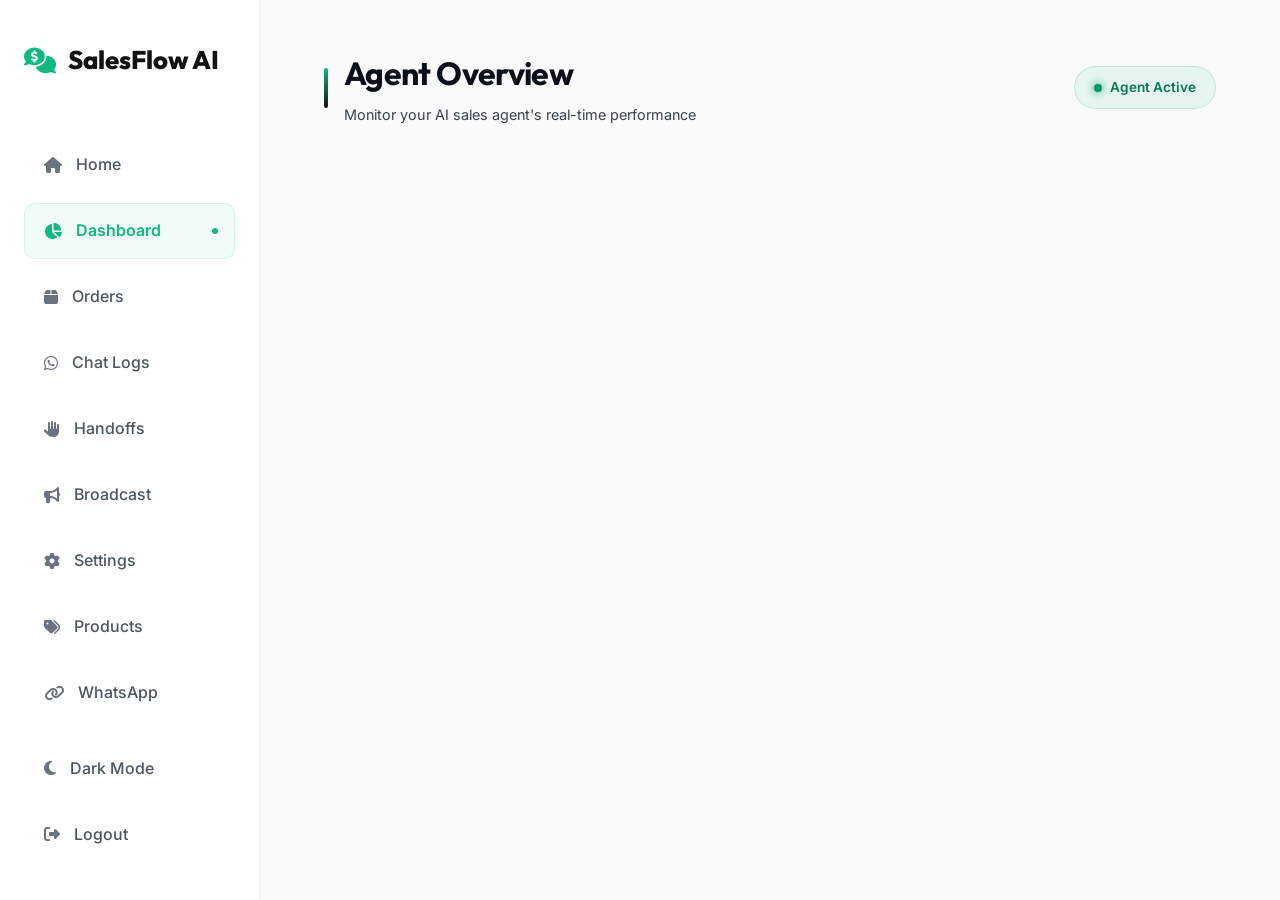
==== dashboard.html @ df4df5e8 "feat: implement AI Chat Auto-Learning layout and Javascript polling actions in settings" ====
<!DOCTYPE html>
<html lang="en">

<head>
    <meta charset="UTF-8">
    <meta name="viewport" content="width=device-width, initial-scale=1.0">
    <title>SalesFlow AI | Agent Dashboard</title>
    <link rel="icon" type="image/svg+xml" href="favicon.svg?v=2">
    <link rel="stylesheet" href="styles.css">
    <!-- FontAwesome for Icons -->
    <link rel="stylesheet" href="https://cdnjs.cloudflare.com/ajax/libs/font-awesome/6.4.0/css/all.min.css">
    <!-- Google Fonts -->
    <link href="https://fonts.googleapis.com/css2?family=Inter:wght@300;400;500;600;700&family=Outfit:wght@400;600;800&display=swap" rel="stylesheet">
    
    <!-- Supabase JS Library -->
    <script src="https://cdn.jsdelivr.net/npm/@supabase/supabase-js@2"></script>
    <script src="https://cdn.jsdelivr.net/npm/chart.js"></script>
    <script>
        const SUPABASE_URL = 'https://jmifkdmrybjueiipkqru.supabase.co';
        const SUPABASE_ANON_KEY = 'eyJhbGciOiJIUzI1NiIsInR5cCI6IkpXVCJ9.eyJpc3MiOiJzdXBhYmFzZSIsInJlZiI6ImptaWZrZG1yeWJqdWVpaXBrcXJ1Iiwicm9sZSI6ImFub24iLCJpYXQiOjE3Nzg1MjI0MDAsImV4cCI6MjA5NDA5ODQwMH0.Ft8iqBoeDzkpaxfnn7p4sxKpdq3uDy0GVW_O1LnQALk';
        const supabaseClient = window.supabase.createClient(SUPABASE_URL, SUPABASE_ANON_KEY);
        
        let authPromise = null;
        let businessId = null;

        async function requireAuth() {
            if (authPromise) return authPromise;
            authPromise = (async () => {
                try {
                    const { data: { session } } = await supabaseClient.auth.getSession();
                    if (!session) {
                        window.location.href = 'login.html';
                        return null;
                    }
                    
                    // Get the user's business ID
                    let { data: business, error: bizError } = await supabaseClient
                        .from('businesses')
                        .select('id, name')
                        .eq('owner_id', session.user.id)
                        .maybeSingle();
                        
                    if (!business) {
                        console.log("No business profile found, auto-creating one...");
                        const defaultName = (session.user.user_metadata && session.user.user_metadata.business_name) || 
                                            (session.user.email ? session.user.email.split('@')[0] : "My Business");
                        
                        const { data: newBiz, error: createError } = await supabaseClient
                            .from('businesses')
                            .insert([
                                { 
                                    owner_id: session.user.id, 
                                    name: defaultName,
                                    bot_mode: 'retail'
                                }
                            ])
                            .select('id, name')
                            .maybeSingle();
                            
                        if (!createError && newBiz) {
                            business = newBiz;
                            console.log("Auto-created business profile:", business);
                        } else {
                            console.error("Failed to auto-create business profile:", createError);
                        }
                    }
                    
                    if (business) {
                        businessId = business.id;
                        // Update brand name in sidebar
                        const brandEl = document.querySelector('.brand');
                        if (brandEl) brandEl.innerHTML = `<i class="fa-solid fa-comments-dollar" style="color: var(--primary-light);"></i> ${business.name}`;
                    }
                    return business;
                } catch (e) {
                    console.error("requireAuth error:", e);
                    return null;
                }
            })();
            return authPromise;
        }
        
        // Block rendering until auth finishes
        requireAuth();
        
        async function logout(e) {
            if (e) e.preventDefault();
            try {
                await supabaseClient.auth.signOut();
            } catch (err) {
                console.error("Sign out error:", err);
            }
            window.location.href = '/';
        }
    </script>
    <style>
        /* =============================================================================
           SALESFLOW AI - PREMIUM AGENT DASHBOARD DESIGN SYSTEM
           ============================================================================= */
        :root {
            /* Vibrant Green & Charcoal Accent Color System */
            --primary: #10b981;
            --primary-light: #22c55e;
            --primary-glow: rgba(16, 185, 129, 0.15);
            --accent: #121212;
            --accent-light: #27272a;
            --accent-glow: rgba(18, 18, 18, 0.15);
            
            --success: #10b981;
            --success-glow: rgba(16, 185, 129, 0.12);
            --warning: #f59e0b;
            --danger: #ef4444;
            --danger-glow: rgba(239, 68, 68, 0.12);
            
            /* Glassmorphic Background System */
            --bg-deep: #09090b;
            --bg-panel: rgba(18, 18, 18, 0.6);
            --bg-panel-hover: rgba(39, 39, 42, 0.8);
            --border-glow: rgba(255, 255, 255, 0.05);
            --border-hover: rgba(16, 185, 129, 0.25);
            
            /* Text Hierarchy */
            --text-main: #f4f3f0;
            --text-secondary: #a1a1aa;
            --text-muted: #71717a;
            
            /* Transitions & Effects */
            --transition: all 0.3s cubic-bezier(0.4, 0, 0.2, 1);
            --transition-bounce: all 0.4s cubic-bezier(0.175, 0.885, 0.32, 1.275);
            --shadow-glow: 0 4px 20px rgba(16, 185, 129, 0.05);
            --shadow-modal: 0 25px 50px -12px rgba(0, 0, 0, 0.6);
            --radius-md: 12px;
            --radius-lg: 20px;
        }
 
        /* Reset & Base Elements */
        body {
            background-color: var(--bg-deep);
            color: var(--text-main);
            font-family: 'Inter', sans-serif;
            margin: 0;
            display: flex;
            min-height: 100vh;
            overflow-x: hidden;
            background-image: radial-gradient(circle at 0% 0%, rgba(27, 67, 50, 0.07), transparent 45%),
                              radial-gradient(circle at 100% 100%, rgba(212, 163, 115, 0.05), transparent 40%);
        }

        /* Modern Custom Scrollbar */
        ::-webkit-scrollbar {
            width: 8px;
            height: 8px;
        }
        ::-webkit-scrollbar-track {
            background: transparent;
        }
        ::-webkit-scrollbar-thumb {
            background: rgba(255, 255, 255, 0.1);
            border-radius: 4px;
        }
        ::-webkit-scrollbar-thumb:hover {
            background: rgba(99, 102, 241, 0.4);
        }

        /* Premium Navigation Sidebar */
        .sidebar {
            width: 260px;
            background: var(--bg-panel);
            border-right: 1px solid var(--border-glow);
            padding: 2.5rem 1.5rem;
            display: flex;
            flex-direction: column;
            backdrop-filter: blur(20px);
            -webkit-backdrop-filter: blur(20px);
            z-index: 100;
            overflow-y: auto;
            max-height: 100vh;
        }

        .brand {
            font-family: 'Outfit', sans-serif;
            font-size: 1.6rem;
            font-weight: 800;
            color: #fff;
            margin-bottom: 3.5rem;
            display: flex;
            align-items: center;
            gap: 12px;
            background: linear-gradient(135deg, #fff 0%, var(--primary-light) 100%);
            -webkit-background-clip: text;
            background-clip: text;
            -webkit-text-fill-color: transparent;
        }

        .nav-items {
            display: flex;
            flex-direction: column;
            gap: 0.6rem;
        }

        .nav-item {
            padding: 0.9rem 1.2rem;
            border-radius: var(--radius-md);
            color: var(--text-secondary);
            text-decoration: none;
            display: flex;
            align-items: center;
            gap: 14px;
            font-weight: 500;
            transition: var(--transition);
            border: 1px solid transparent;
        }

        .nav-item:hover {
            background: rgba(255, 255, 255, 0.02);
            color: #fff;
            border-color: rgba(255, 255, 255, 0.03);
            transform: translateX(4px);
        }

        .nav-item.active {
            background: var(--primary-glow);
            color: var(--primary-light);
            border-color: rgba(99, 102, 241, 0.2);
            font-weight: 600;
            box-shadow: 0 4px 20px rgba(99, 102, 241, 0.05);
        }

        /* Main Scrollable Content Area */
        .main-content {
            flex: 1;
            padding: 3rem 4rem;
            overflow-y: auto;
            max-height: 100vh;
        }

        .header {
            display: flex;
            justify-content: space-between;
            align-items: center;
            margin-bottom: 3rem;
            flex-wrap: wrap;
            gap: 1.5rem;
        }

        .header h1 {
            font-family: 'Outfit', sans-serif;
            margin: 0;
            font-size: 2.2rem;
            font-weight: 700;
            color: #fff;
            letter-spacing: -0.02em;
        }

        /* Glassmorphic Panel Cards */
        .panel {
            background: var(--bg-panel);
            border: 1px solid var(--border-glow);
            border-radius: var(--radius-lg);
            padding: 2rem;
            backdrop-filter: blur(16px);
            -webkit-backdrop-filter: blur(16px);
            box-shadow: var(--shadow-glow);
            margin-bottom: 2.5rem;
            transition: var(--transition);
        }

        .panel:hover {
            border-color: rgba(255, 255, 255, 0.06);
            box-shadow: 0 10px 40px rgba(99, 102, 241, 0.05);
        }

        /* Overview Stat Cards */
        .stats-grid {
            display: grid;
            grid-template-columns: repeat(auto-fit, minmax(260px, 1fr));
            gap: 1.8rem;
            margin-bottom: 3.5rem;
        }

        .stat-card {
            background: var(--bg-panel);
            border: 1px solid var(--border-glow);
            border-radius: var(--radius-lg);
            padding: 1.8rem;
            display: flex;
            flex-direction: column;
            gap: 14px;
            position: relative;
            overflow: hidden;
            transition: var(--transition-bounce);
            backdrop-filter: blur(16px);
            -webkit-backdrop-filter: blur(16px);
        }

        .stat-card::before {
            content: '';
            position: absolute;
            top: 0;
            left: 0;
            right: 0;
            height: 3px;
            background: linear-gradient(90deg, var(--primary), var(--accent));
            opacity: 0;
            transition: var(--transition);
        }

        .stat-card:hover {
            transform: translateY(-6px);
            border-color: var(--border-hover);
            box-shadow: 0 12px 30px rgba(99, 102, 241, 0.08);
        }

        .stat-card:hover::before {
            opacity: 1;
        }

        .stat-icon {
            width: 48px;
            height: 48px;
            background: var(--primary-glow);
            color: var(--primary-light);
            border-radius: 12px;
            display: flex;
            align-items: center;
            justify-content: center;
            font-size: 1.4rem;
            border: 1px solid rgba(99, 102, 241, 0.15);
        }

        .stat-value {
            font-family: 'Outfit', sans-serif;
            font-size: 2.4rem;
            font-weight: 700;
            color: #fff;
            margin: 0.2rem 0;
        }

        .stat-label {
            color: var(--text-secondary);
            font-size: 0.85rem;
            text-transform: uppercase;
            letter-spacing: 0.08em;
            font-weight: 600;
        }

        /* Status & Badge System */
        .status-badge {
            background: var(--success-glow);
            color: var(--success);
            padding: 0.6rem 1.2rem;
            border-radius: 30px;
            font-size: 0.85rem;
            font-weight: 600;
            display: flex;
            align-items: center;
            gap: 8px;
            border: 1px solid rgba(16, 185, 129, 0.15);
        }

        .status-dot {
            width: 8px;
            height: 8px;
            background-color: var(--success);
            border-radius: 50%;
            box-shadow: 0 0 10px var(--success);
            animation: pulse-dot 2s infinite;
        }

        @keyframes pulse-dot {
            0%, 100% { transform: scale(1); opacity: 1; }
            50% { transform: scale(1.3); opacity: 0.6; }
        }

        /* Beautiful Tables */
        table {
            width: 100%;
            border-collapse: collapse;
            text-align: left;
        }

        th {
            padding: 1.2rem 1.5rem;
            color: var(--text-secondary);
            font-size: 0.82rem;
            text-transform: uppercase;
            letter-spacing: 0.08em;
            font-weight: 700;
            border-bottom: 1px solid rgba(255, 255, 255, 0.05);
        }

        td {
            padding: 1.2rem 1.5rem;
            color: var(--text-main);
            border-bottom: 1px solid rgba(255, 255, 255, 0.03);
            font-size: 0.92rem;
        }

        tr:last-child td {
            border-bottom: none;
        }

        tr:hover td {
            background: rgba(255, 255, 255, 0.01);
            color: #fff;
        }

        .empty-state {
            text-align: center;
            padding: 4rem 2rem;
            color: var(--text-muted);
            font-size: 0.95rem;
        }

        /* ==================== Products Catalog Grid ==================== */
        .products-grid {
            display: grid;
            grid-template-columns: repeat(auto-fill, minmax(280px, 1fr));
            gap: 1.8rem;
        }

        .product-card {
            background: var(--bg-panel);
            border: 1px solid var(--border-glow);
            border-radius: var(--radius-lg);
            overflow: hidden;
            transition: var(--transition-bounce);
            backdrop-filter: blur(16px);
            -webkit-backdrop-filter: blur(16px);
            position: relative;
        }

        .product-card:hover {
            transform: translateY(-6px);
            border-color: var(--border-hover);
            box-shadow: 0 12px 30px rgba(99, 102, 241, 0.12);
        }

        .product-card-img {
            width: 100%;
            height: 220px;
            object-fit: cover;
            display: block;
            background: rgba(255, 255, 255, 0.01);
            transition: var(--transition);
        }

        .product-card:hover .product-card-img {
            transform: scale(1.04);
        }

        .product-card-img-placeholder {
            width: 100%;
            height: 220px;
            display: flex;
            align-items: center;
            justify-content: center;
            background: rgba(255, 255, 255, 0.01);
            color: var(--text-muted);
            font-size: 3.5rem;
        }

        .product-card-body {
            padding: 1.5rem;
        }

        .product-card-name {
            color: #fff;
            font-family: 'Outfit', sans-serif;
            font-weight: 600;
            font-size: 1.15rem;
            margin-bottom: 0.5rem;
            line-height: 1.3;
        }

        .product-card-price {
            color: var(--accent-light);
            font-weight: 700;
            font-size: 1.25rem;
            margin-bottom: 0.8rem;
            font-family: 'Outfit', sans-serif;
        }

        .product-card-category {
            display: inline-block;
            background: var(--primary-glow);
            color: var(--primary-light);
            padding: 0.3rem 0.8rem;
            border-radius: 20px;
            font-size: 0.72rem;
            font-weight: 600;
            margin-bottom: 1rem;
            border: 1px solid rgba(99, 102, 241, 0.15);
        }

        .product-card-actions {
            display: flex;
            align-items: center;
            justify-content: space-between;
            margin-top: 0.5rem;
            padding-top: 1rem;
            border-top: 1px solid rgba(255, 255, 255, 0.04);
        }

        /* Elegant Sidebar Nav and Form Buttons */
        .product-btn {
            padding: 0.5rem 0.9rem;
            border-radius: 8px;
            font-size: 0.8rem;
            font-weight: 600;
            cursor: pointer;
            border: none;
            transition: var(--transition);
            display: flex;
            align-items: center;
            gap: 6px;
        }

        .product-btn-edit {
            background: rgba(59, 130, 246, 0.12);
            color: var(--accent-light);
            border: 1px solid rgba(59, 130, 246, 0.2);
        }

        .product-btn-edit:hover {
            background: rgba(59, 130, 246, 0.22);
            color: #fff;
        }

        .product-btn-delete {
            background: var(--danger-glow);
            color: var(--danger);
            border: 1px solid rgba(239, 68, 68, 0.2);
        }

        .product-btn-delete:hover {
            background: rgba(239, 68, 68, 0.22);
            color: #fff;
        }

        /* Availability Slider Toggle */
        .avail-toggle {
            position: relative;
            width: 44px;
            height: 24px;
            cursor: pointer;
        }

        .avail-toggle input {
            opacity: 0;
            width: 0;
            height: 0;
        }

        .avail-slider {
            position: absolute;
            inset: 0;
            background: rgba(239, 68, 68, 0.2);
            border-radius: 24px;
            transition: var(--transition);
            border: 1px solid rgba(239, 68, 68, 0.25);
        }

        .avail-slider::before {
            content: '';
            position: absolute;
            height: 16px;
            width: 16px;
            left: 3px;
            bottom: 3px;
            background: #fff;
            border-radius: 50%;
            transition: var(--transition);
            box-shadow: 0 2px 4px rgba(0,0,0,0.2);
        }

        .avail-toggle input:checked + .avail-slider {
            background: var(--success-glow);
            border-color: rgba(16, 185, 129, 0.35);
        }

        .avail-toggle input:checked + .avail-slider::before {
            transform: translateX(20px);
            background: var(--success);
        }

        /* Glassmorphic Modal */
        .modal-overlay {
            position: fixed;
            inset: 0;
            background: rgba(5, 7, 12, 0.8);
            backdrop-filter: blur(12px);
            -webkit-backdrop-filter: blur(12px);
            display: flex;
            align-items: center;
            justify-content: center;
            z-index: 2000;
            opacity: 0;
            pointer-events: none;
            transition: var(--transition);
        }

        .modal-overlay.active {
            opacity: 1;
            pointer-events: auto;
        }

        .modal-content {
            background: #111827;
            border: 1px solid rgba(255, 255, 255, 0.06);
            border-radius: var(--radius-lg);
            padding: 2.5rem;
            width: 90%;
            max-width: 580px;
            max-height: 88vh;
            overflow-y: auto;
            transform: translateY(30px);
            transition: var(--transition-bounce);
            box-shadow: var(--shadow-modal);
            background-image: radial-gradient(circle at 100% 0%, var(--primary-glow), transparent 45%);
        }

        .modal-overlay.active .modal-content {
            transform: translateY(0);
        }

        .modal-content h2 {
            font-family: 'Outfit', sans-serif;
            color: #fff;
            margin: 0 0 2rem 0;
            font-size: 1.6rem;
            font-weight: 700;
            letter-spacing: -0.01em;
        }

        .modal-field {
            margin-bottom: 1.5rem;
        }

        .modal-field label {
            display: block;
            color: var(--text-secondary);
            font-size: 0.85rem;
            margin-bottom: 8px;
            font-weight: 600;
        }

        .modal-field input,
        .modal-field textarea,
        .modal-field select {
            width: 100%;
            padding: 0.8rem 1.1rem;
            background: rgba(0, 0, 0, 0.3);
            border: 1px solid rgba(255, 255, 255, 0.08);
            border-radius: 10px;
            color: #fff;
            font-family: 'Inter', sans-serif;
            font-size: 0.95rem;
            box-sizing: border-box;
            transition: var(--transition);
        }

        .modal-field input:focus,
        .modal-field textarea:focus {
            outline: none;
            border-color: var(--primary-light);
            box-shadow: 0 0 15px var(--primary-glow);
            background: rgba(0, 0, 0, 0.4);
        }

        /* ==================== WhatsApp Integration Styles ==================== */
        .wa-status-card {
            background: var(--bg-panel);
            border: 1px solid var(--border-glow);
            border-radius: var(--radius-lg);
            padding: 2.5rem;
            text-align: center;
            backdrop-filter: blur(16px);
            -webkit-backdrop-filter: blur(16px);
            margin-bottom: 2rem;
            box-shadow: var(--shadow-glow);
            transition: var(--transition);
        }

        .wa-status-card:hover {
            border-color: rgba(255, 255, 255, 0.06);
        }

        .wa-status-icon {
            font-size: 3.5rem;
            margin-bottom: 1rem;
        }

        .wa-status-text {
            font-family: 'Outfit', sans-serif;
            font-size: 1.6rem;
            font-weight: 700;
            margin-bottom: 0.5rem;
            color: #fff;
        }

        .wa-webhook-url-box {
            display: flex;
            align-items: center;
            gap: 0.8rem;
            background: rgba(0, 0, 0, 0.35);
            border: 1px solid rgba(255, 255, 255, 0.08);
            border-radius: 10px;
            padding: 0.8rem 1.2rem;
            margin-top: 1.5rem;
            max-width: 620px;
            margin-left: auto;
            margin-right: auto;
        }

        .wa-webhook-url-box code {
            flex: 1;
            color: var(--accent-light);
            font-size: 0.9rem;
            word-break: break-all;
            font-family: monospace;
        }

        .wa-copy-btn, .wa-toggle-vis {
            background: rgba(255, 255, 255, 0.03);
            color: var(--text-secondary);
            border: 1px solid rgba(255, 255, 255, 0.08);
            padding: 0 1.2rem;
            height: 45px;
            border-radius: 10px;
            cursor: pointer;
            font-size: 0.9rem;
            font-weight: 500;
            white-space: nowrap;
            display: inline-flex;
            align-items: center;
            justify-content: center;
            transition: var(--transition);
            box-sizing: border-box;
        }

        .wa-copy-btn:hover, .wa-toggle-vis:hover {
            background: rgba(255, 255, 255, 0.08);
            color: #fff;
            border-color: var(--primary-light);
        }

        .wa-form-card {
            background: var(--bg-panel);
            border: 1px solid var(--border-glow);
            border-radius: var(--radius-lg);
            padding: 2.5rem;
            backdrop-filter: blur(16px);
            -webkit-backdrop-filter: blur(16px);
            margin-bottom: 2rem;
        }

        .wa-form-card h3 {
            font-family: 'Outfit', sans-serif;
            color: #fff;
            margin: 0 0 1.8rem 0;
            font-size: 1.3rem;
            font-weight: 700;
        }

        .wa-field {
            margin-bottom: 1.5rem;
        }

        .wa-field label {
            display: block;
            color: var(--text-secondary);
            font-size: 0.85rem;
            font-weight: 600;
            margin-bottom: 8px;
        }

        .wa-field-input-wrap {
            display: flex;
            align-items: center;
            gap: 0.75rem;
        }

        .wa-field input {
            flex: 1;
            width: 100%;
            min-width: 0; /* Allows input to shrink in flex containers on mobile */
            padding: 0 1.1rem;
            height: 45px;
            background: rgba(0, 0, 0, 0.3);
            border: 1px solid rgba(255, 255, 255, 0.08);
            border-radius: 10px;
            color: #fff;
            font-family: 'Inter', sans-serif;
            font-size: 0.95rem;
            box-sizing: border-box;
            transition: var(--transition);
        }

        .wa-field input:focus {
            outline: none;
            border-color: var(--primary-light);
            box-shadow: 0 0 15px var(--primary-glow);
        }

        .wa-guide-card {
            background: var(--bg-panel);
            border: 1px solid var(--border-glow);
            border-radius: var(--radius-lg);
            padding: 2.5rem;
            backdrop-filter: blur(16px);
            -webkit-backdrop-filter: blur(16px);
        }

        .wa-guide-card h3 {
            font-family: 'Outfit', sans-serif;
            color: #fff;
            margin: 0 0 1.8rem 0;
            font-size: 1.3rem;
            font-weight: 700;
        }

        .wa-steps {
            list-style: none;
            padding: 0;
            margin: 0;
            counter-reset: wa-step;
        }

        .wa-steps li {
            counter-increment: wa-step;
            display: flex;
            align-items: flex-start;
            gap: 1.2rem;
            padding: 1.2rem 0;
            border-bottom: 1px solid rgba(255, 255, 255, 0.04);
            color: #cbd5e1;
            font-size: 0.95rem;
            line-height: 1.6;
        }

        .wa-steps li:last-child {
            border-bottom: none;
        }

        .wa-steps li::before {
            content: counter(wa-step);
            flex-shrink: 0;
            width: 30px;
            height: 30px;
            background: linear-gradient(135deg, var(--primary), var(--accent));
            color: #fff;
            border-radius: 50%;
            display: flex;
            align-items: center;
            justify-content: center;
            font-weight: 700;
            font-size: 0.85rem;
            font-family: 'Outfit', sans-serif;
            box-shadow: 0 2px 8px rgba(99, 102, 241, 0.3);
        }

        /* Mobile Menu Toggle & Layout Utilities */
        .menu-toggle {
            display: none;
            position: fixed;
            top: 15px;
            left: 15px;
            z-index: 1500;
            background: var(--bg-panel);
            border: 1px solid var(--border-glow);
            color: #fff;
            width: 44px;
            height: 44px;
            border-radius: 10px;
            cursor: pointer;
            align-items: center;
            justify-content: center;
            font-size: 1.2rem;
            backdrop-filter: blur(10px);
        }

        .sidebar-overlay {
            display: none;
            position: fixed;
            inset: 0;
            background: rgba(0,0,0,0.5);
            z-index: 90;
            backdrop-filter: blur(4px);
        }

        /* ==================== TABLET RESPONSIVENESS ==================== */
        @media (max-width: 992px) {
            body {
                flex-direction: column;
            }
            .sidebar {
                position: fixed;
                top: 0;
                bottom: 0;
                left: -280px;
                width: 260px;
                transition: transform 0.3s cubic-bezier(0.4, 0, 0.2, 1);
                box-shadow: 10px 0 30px rgba(0,0,0,0.5);
            }
            .sidebar.open {
                transform: translateX(280px);
            }
            .menu-toggle {
                display: flex;
            }
            .sidebar-overlay.active {
                display: block;
            }
            .main-content {
                padding: 5rem 2rem 2rem 2rem;
            }
        }

        /* ==================== LIGHT THEME OVERRIDES ==================== */
        body.light-theme {
            --bg-deep: #fafafa;
            --bg-panel: #ffffff;
            --bg-panel-hover: #f4f4f5;
            --border-glow: rgba(0, 0, 0, 0.05);
            --border-hover: rgba(16, 185, 129, 0.25);
            --text-main: #121212;
            --text-secondary: #4b5563;
            --text-muted: #9ca3af;
            --primary: #10b981;
            --primary-light: #22c55e;
            --primary-glow: rgba(16, 185, 129, 0.08);
            --accent: #121212;
            --accent-light: #27272a;
            --accent-glow: rgba(18, 18, 18, 0.08);
            --shadow-glow: 0 2px 12px rgba(0, 0, 0, 0.03);
            --shadow-modal: 0 20px 40px rgba(0, 0, 0, 0.08);
            background-image: none;
        }

        /* ---- Sidebar ---- */
        body.light-theme .sidebar {
            background: #ffffff !important;
            border-right: 1px solid rgba(0, 0, 0, 0.05) !important;
            box-shadow: 2px 0 12px rgba(0, 0, 0, 0.01) !important;
        }
        body.light-theme .brand {
            background: none !important;
            -webkit-text-fill-color: unset !important;
            color: #121212 !important;
        }
        body.light-theme .brand i { color: var(--primary) !important; }
        body.light-theme .nav-item {
            color: #4b5563 !important;
            font-weight: 500;
            border-radius: 10px;
            border: 1px solid transparent;
        }
        body.light-theme .nav-item:hover {
            color: #121212 !important;
            background: rgba(16, 185, 129, 0.04) !important;
            border-color: rgba(16, 185, 129, 0.08) !important;
            transform: translateX(3px);
        }
        body.light-theme .nav-item.active {
            color: var(--primary) !important;
            background: rgba(16, 185, 129, 0.06) !important;
            border-color: rgba(16, 185, 129, 0.12) !important;
            font-weight: 600;
            box-shadow: none !important;
            position: relative;
        }
        body.light-theme .nav-item.active::after {
            content: '';
            position: absolute;
            right: 16px;
            top: 50%;
            transform: translateY(-50%);
            width: 6px;
            height: 6px;
            background: var(--primary);
            border-radius: 50%;
            animation: pulse-dot 2s ease-in-out infinite;
        }
        body.light-theme .nav-item i {
            color: #6b7280;
        }
        body.light-theme .nav-item:hover i { color: var(--primary); }
        body.light-theme .nav-item.active i { color: var(--primary); }

        /* ---- Headers & Typography ---- */
        body.light-theme .header h1 { color: #0a0f1a; }
        body.light-theme .header p { color: #1e293b !important; }
        body.light-theme .section-title { color: #0a0f1a; }
        body.light-theme .stat-value { color: #0a0f1a; }
        body.light-theme .stat-label { color: #1e293b; }

        /* ---- Cards & Panels ---- */
        body.light-theme .stat-card {
            background: rgba(255, 255, 255, 0.85);
            border-color: rgba(0, 0, 0, 0.06);
            box-shadow: 0 1px 3px rgba(0, 0, 0, 0.04);
        }
        body.light-theme .stat-card:hover {
            border-color: rgba(16, 185, 129, 0.18);
            box-shadow: 0 8px 24px rgba(16, 185, 129, 0.06);
        }
        body.light-theme .panel {
            background: rgba(255, 255, 255, 0.85);
            border-color: rgba(0, 0, 0, 0.06);
            box-shadow: 0 1px 3px rgba(0, 0, 0, 0.04);
        }
        body.light-theme .panel:hover {
            border-color: rgba(0, 0, 0, 0.08);
        }

        /* ---- Tables ---- */
        body.light-theme th {
            color: #1e293b;
            border-bottom-color: rgba(0, 0, 0, 0.1);
            font-weight: 700;
        }
        body.light-theme td {
            color: #0a0f1a;
            border-bottom-color: rgba(0, 0, 0, 0.05);
        }
        body.light-theme tr:hover td {
            background: rgba(16, 185, 129, 0.03);
            color: #0a0f1a;
        }
        body.light-theme .empty-state { color: #475569; }

        /* ---- Modals ---- */
        body.light-theme .modal-content {
            background: #ffffff;
            border-color: rgba(0, 0, 0, 0.1);
            background-image: none;
            box-shadow: 0 25px 60px rgba(0, 0, 0, 0.12);
        }
        body.light-theme .modal-content h2 { color: #0a0f1a; }
        body.light-theme .modal-field label { color: #1e293b; }
        body.light-theme .modal-field input,
        body.light-theme .modal-field textarea,
        body.light-theme .modal-field select {
            background: #f8f9fb;
            border-color: rgba(0, 0, 0, 0.12);
            color: #0a0f1a;
        }
        body.light-theme .modal-field input:focus,
        body.light-theme .modal-field textarea:focus {
            border-color: #6366f1;
            box-shadow: 0 0 0 3px rgba(99, 102, 241, 0.1);
            background: #fff;
        }

        /* ---- Products ---- */
        body.light-theme .product-card {
            background: rgba(255, 255, 255, 0.85);
            box-shadow: 0 1px 3px rgba(0, 0, 0, 0.04);
        }
        body.light-theme .product-card-name { color: #0a0f1a; }
        body.light-theme .product-card-price { color: #4338ca; }
        body.light-theme .product-card-category { color: #4f46e5; background: rgba(79, 70, 229, 0.08); border-color: rgba(79, 70, 229, 0.12); }
        body.light-theme .product-card-actions { border-top-color: rgba(0, 0, 0, 0.06); }

        /* ---- WhatsApp Section ---- */
        body.light-theme .wa-status-card,
        body.light-theme .wa-form-card,
        body.light-theme .wa-guide-card {
            background: rgba(255, 255, 255, 0.85);
            box-shadow: 0 1px 3px rgba(0, 0, 0, 0.04);
        }
        body.light-theme .wa-form-card h3,
        body.light-theme .wa-guide-card h3,
        body.light-theme .wa-status-text { color: #0a0f1a; }
        body.light-theme .wa-field label { color: #1e293b; }
        body.light-theme .wa-field input,
        body.light-theme .wa-copy-btn,
        body.light-theme .wa-toggle-vis {
            background: #f8f9fb;
            border-color: rgba(0, 0, 0, 0.12);
            color: #0a0f1a;
        }
        body.light-theme .wa-copy-btn:hover,
        body.light-theme .wa-toggle-vis:hover {
            background: #e2e8f0;
            color: #000;
            border-color: var(--primary-light);
        }
        body.light-theme .wa-webhook-url-box {
            background: #f8f9fb;
            border-color: rgba(0, 0, 0, 0.08);
        }
        body.light-theme .wa-webhook-url-box code { color: #4338ca; }
        body.light-theme .wa-steps li { color: #1e293b; border-bottom-color: rgba(0, 0, 0, 0.06); }
        body.light-theme .wa-steps li span { color: #1e293b !important; }
        body.light-theme .wa-steps li span strong { color: #0a0f1a !important; }
        body.light-theme .wa-guide-card div[style*="background: rgba(255,255,255,0.02)"],
        body.light-theme .wa-guide-card div[style*="background:rgba(255,255,255,0.02)"],
        body.light-theme .wa-guide-card div[style*="background: rgba(255, 255, 255, 0.02)"] {
            background: #f8fafc !important;
            border: 1px solid rgba(0, 0, 0, 0.06) !important;
        }

        /* ---- Misc UI Elements ---- */
        body.light-theme .menu-toggle {
            background: rgba(255, 255, 255, 0.92);
            border-color: rgba(0, 0, 0, 0.1);
            color: #0a0f1a;
            box-shadow: 0 2px 8px rgba(0, 0, 0, 0.06);
        }
        body.light-theme .status-badge {
            background: rgba(16, 185, 129, 0.08);
            color: #047857;
            border-color: rgba(16, 185, 129, 0.2);
        }
        body.light-theme .status-dot { background-color: #059669; box-shadow: 0 0 8px #059669; }
        body.light-theme ::-webkit-scrollbar-thumb {
            background: rgba(0, 0, 0, 0.1);
        }
        body.light-theme ::-webkit-scrollbar-thumb:hover {
            background: rgba(0, 0, 0, 0.2);
        }

        /* ---- Chat Window ---- */
        body.light-theme .chat-list-card {
            background: rgba(248, 249, 252, 0.8) !important;
            border-color: rgba(0, 0, 0, 0.06) !important;
        }
        body.light-theme .chat-list-card:hover {
            background: rgba(16, 185, 129, 0.05) !important;
            border-color: rgba(16, 185, 129, 0.12) !important;
        }
        body.light-theme #chatWindow {
            background: rgba(248, 249, 252, 0.6) !important;
        }
        body.light-theme #chatWindowDefault { color: #475569 !important; }
        body.light-theme #chatWindowDefault i { color: rgba(0, 0, 0, 0.06) !important; }

        /* ---- Orders Section ---- */
        body.light-theme #orders .panel span[style*="color:#fff"],
        body.light-theme #orders .panel span[style*="color: #fff"] { color: #0a0f1a !important; }
        body.light-theme #orders .panel span[style*="color:#64748b"] { color: #374151 !important; }
        body.light-theme #orders .panel div[style*="color:#e2e8f0"] { color: #1e293b !important; }
        body.light-theme #orders .panel div[style*="color:#94a3b8"] { color: #374151 !important; }
        body.light-theme #orders .panel i[style*="color:#94a3b8"] { color: #475569 !important; }
        body.light-theme #orders .panel button[style*="color:#fff"] {
            color: #0a0f1a !important;
            background: rgba(0, 0, 0, 0.04) !important;
            border-color: rgba(0, 0, 0, 0.12) !important;
        }
        body.light-theme #orders .panel button[style*="color:#fff"]:hover {
            background: rgba(0, 0, 0, 0.08) !important;
        }

        /* ---- Receipt Modal ---- */
        body.light-theme #receiptModal .modal-content {
            background: #ffffff !important;
            border-color: rgba(0, 0, 0, 0.1) !important;
            box-shadow: 0 25px 60px rgba(0, 0, 0, 0.15) !important;
        }
        body.light-theme #printableReceiptArea { color: #0a0f1a !important; }
        /* Receipt header */
        body.light-theme #printableReceiptArea > div:first-child {
            border-bottom-color: rgba(0, 0, 0, 0.12) !important;
        }
        body.light-theme #receiptBizName { color: #0a0f1a !important; }
        body.light-theme #printableReceiptArea div[style*="color: #94a3b8"],
        body.light-theme #printableReceiptArea div[style*="color:#94a3b8"] { color: #374151 !important; }
        body.light-theme #printableReceiptArea div[style*="color: #64748b"],
        body.light-theme #printableReceiptArea div[style*="color:#64748b"] { color: #475569 !important; }
        /* Customer info box */
        body.light-theme #printableReceiptArea div[style*="background: rgba(255,255,255,0.02)"] {
            background: rgba(241, 245, 249, 0.6) !important;
            border-color: rgba(0, 0, 0, 0.08) !important;
        }
        body.light-theme #printableReceiptArea span[style*="color: #94a3b8"],
        body.light-theme #printableReceiptArea span[style*="color:#94a3b8"] { color: #475569 !important; }
        body.light-theme #receiptCustName { color: #0a0f1a !important; }
        body.light-theme #receiptCustPhone { color: #0a0f1a !important; }
        /* Items list */
        body.light-theme #receiptItemsList { border-bottom-color: rgba(0, 0, 0, 0.08) !important; }
        body.light-theme #receiptItemsList span[style*="color:#cbd5e1"] { color: #1e293b !important; }
        /* Order status & total row */
        body.light-theme #printableReceiptArea span[style*="color: #cbd5e1"],
        body.light-theme #printableReceiptArea span[style*="color:#cbd5e1"] { color: #1e293b !important; }
        body.light-theme #printableReceiptArea strong[style*="color: #fff"],
        body.light-theme #printableReceiptArea strong[style*="color:#fff"] { color: #0a0f1a !important; }
        body.light-theme #printableReceiptArea div[style*="border-top: 1px solid rgba(255,255,255,0.1)"] {
            border-top-color: rgba(0, 0, 0, 0.1) !important;
        }
        body.light-theme #printableReceiptArea div[style*="border-top: 2px dashed"] {
            border-top-color: rgba(0, 0, 0, 0.12) !important;
        }
        /* Receipt footer */
        body.light-theme #printableReceiptArea > div:last-child { color: #475569 !important; }
        body.light-theme #printableReceiptArea > div:last-child p { color: #475569 !important; }
        /* Receipt close button */
        body.light-theme #receiptModal button[style*="color: #94a3b8"] { color: #374151 !important; }
        /* Receipt action buttons */
        body.light-theme #receiptModal .no-print button[style*="color: #cbd5e1"],
        body.light-theme #receiptModal .no-print button[style*="color:#cbd5e1"] {
            color: #374151 !important;
            border-color: rgba(0, 0, 0, 0.12) !important;
            background: rgba(0, 0, 0, 0.03) !important;
        }

        /* ---- Broadcast & Handoffs dark text fixes ---- */
        body.light-theme #broadcast h3[style*="color: #fff"],
        body.light-theme #broadcast h3[style*="color:#fff"] { color: #0a0f1a !important; }
        body.light-theme #broadcast h4[style*="color: #fff"],
        body.light-theme #broadcast h4[style*="color:#fff"] { color: #0a0f1a !important; }
        body.light-theme #broadcast p[style*="color: #94a3b8"],
        body.light-theme #broadcast p[style*="color:#94a3b8"] { color: #374151 !important; }
        body.light-theme #broadcast textarea {
            background: #f8f9fb !important;
            border-color: rgba(0, 0, 0, 0.12) !important;
            color: #0a0f1a !important;
        }
        body.light-theme #broadcastRecipients {
            background: rgba(241, 245, 249, 0.5) !important;
            border-color: rgba(0, 0, 0, 0.08) !important;
        }
        body.light-theme #broadcastRecipients label { color: #1e293b !important; }
        body.light-theme #handoffs .panel span[style*="color:#fff"],
        body.light-theme #handoffs .panel span[style*="color: #fff"] { color: #0a0f1a !important; }
        body.light-theme #handoffs .panel span[style*="color:#94a3b8"],
        body.light-theme #handoffs .panel span[style*="color: #94a3b8"] { color: #374151 !important; }

        /* ---- Settings Form overrides in light theme ---- */
        body.light-theme #settings input,
        body.light-theme #settings textarea,
        body.light-theme #settings select {
            background: #ffffff !important;
            border-color: rgba(0, 0, 0, 0.15) !important;
            color: #0a0f1a !important;
        }
        body.light-theme #settings h3[style*="color: #fff"],
        body.light-theme #settings h3[style*="color:#fff"] {
            color: #0a0f1a !important;
        }
        body.light-theme #settings h3 {
            color: #0a0f1a !important;
        }
        body.light-theme #settings label[onclick] {
            border-color: rgba(0, 0, 0, 0.12) !important;
        }
        body.light-theme #settings div[style*="color:#fff"],
        body.light-theme #settings div[style*="color: #fff"],
        body.light-theme #settings span[style*="color:#fff"],
        body.light-theme #settings span[style*="color: #fff"] {
            color: #0a0f1a !important;
        }
        body.light-theme #settings div[style*="background: rgba(255,255,255,0.03)"],
        body.light-theme #settings div[style*="background:rgba(255,255,255,0.03)"],
        body.light-theme #settings div[style*="background: rgba(255, 255, 255, 0.03)"] {
            background: #f8fafc !important;
            border: 1px solid rgba(0, 0, 0, 0.06) !important;
        }
        body.light-theme #settings div[style*="color: #94a3b8"],
        body.light-theme #settings div[style*="color:#94a3b8"],
        body.light-theme #settings label[style*="color: #94a3b8"],
        body.light-theme #settings label[style*="color:#94a3b8"] {
            color: #475569 !important;
        }
        body.light-theme #settings label[style*="rgba(255,255,255,0.03)"],
        body.light-theme #settings label[style*="rgba(255, 255, 255, 0.03)"] {
            background: rgba(0, 0, 0, 0.02) !important;
            border-color: rgba(0, 0, 0, 0.08) !important;
        }
        body.light-theme #settings label div[style*="color: #fff"],
        body.light-theme #settings label div[style*="color:#fff"] {
            color: #0a0f1a !important;
        }

        /* ==================== CHAT LOGS RESPONSIVE CONTAINER ==================== */
        .chat-logs-container {
            display: grid;
            grid-template-columns: 320px 1fr;
            gap: 1.5rem;
            height: calc(100vh - 180px);
            min-height: 500px;
            max-height: 700px;
        }

        /* ==================== TABLE SCROLL WRAPPER ==================== */
        .table-scroll-wrapper {
            overflow-x: auto;
            width: 100%;
            -webkit-overflow-scrolling: touch;
        }

        /* ==================== MOBILE RESPONSIVENESS ==================== */
        @media (max-width: 768px) {
            .products-grid {
                grid-template-columns: 1fr 1fr;
            }
            .modal-content {
                width: 95%;
                padding: 1.8rem;
            }
            .stats-grid {
                grid-template-columns: 1fr 1fr;
                gap: 1.2rem;
            }
            .main-content {
                padding-left: 1.5rem;
                padding-right: 1.5rem;
            }
            /* Chat grid stacks vertically on tablet/mobile */
            .chat-logs-container {
                grid-template-columns: 1fr;
                height: auto;
                max-height: none;
                min-height: unset;
            }
            .chat-logs-container > .panel:first-child {
                max-height: 280px;
            }
            .chat-logs-container > .panel:last-child {
                min-height: 350px;
                max-height: 500px;
            }
        }

        @media (max-width: 480px) {
            .products-grid {
                grid-template-columns: 1fr;
            }
            .stats-grid {
                grid-template-columns: 1fr;
                gap: 1rem;
            }
            .header h1 {
                font-size: 1.6rem;
            }
            .stat-value {
                font-size: 2rem;
            }
            .modal-content {
                padding: 1.4rem;
                width: 96%;
            }
            .chat-logs-container > .panel:first-child {
                max-height: 220px;
            }
        }

        /* Print-friendly optimizations for invoices */
        @media print {
            body {
                background: #fff !important;
                color: #000 !important;
            }
            body * {
                visibility: hidden;
            }
            #receiptModal, #receiptModal * {
                visibility: visible;
            }
            #receiptModal {
                position: absolute;
                left: 0;
                top: 0;
                width: 100%;
                background: #fff !important;
                color: #000 !important;
            }
            #receiptModal .modal-content {
                background: #fff !important;
                border: none !important;
                box-shadow: none !important;
                color: #000 !important;
                padding: 0 !important;
                margin: 0 !important;
                width: 100% !important;
                max-width: 100% !important;
            }
            #printableReceiptArea * {
                color: #000 !important;
            }
            #receiptBizName, #receiptCustName, #receiptCustPhone, #receiptTotalAmount, #receiptItemsList strong {
                color: #000 !important;
            }
            .no-print {
                display: none !important;
            }
        }
        /* ==================== SKELETON LOADERS ==================== */
        @keyframes skeleton-shimmer {
            0% { background-position: -400px 0; }
            100% { background-position: 400px 0; }
        }

        .skeleton {
            background: linear-gradient(90deg, rgba(255,255,255,0.03) 25%, rgba(255,255,255,0.07) 50%, rgba(255,255,255,0.03) 75%);
            background-size: 800px 100%;
            animation: skeleton-shimmer 1.5s linear infinite;
            border-radius: 8px;
        }

        .skeleton-card {
            background: var(--bg-panel);
            border: 1px solid var(--border-glow);
            border-radius: var(--radius-lg);
            padding: 1.8rem;
            display: flex;
            flex-direction: column;
            gap: 14px;
        }

        .skeleton-icon {
            width: 48px;
            height: 48px;
            border-radius: 12px;
        }

        .skeleton-value {
            width: 80px;
            height: 32px;
            border-radius: 6px;
        }

        .skeleton-label {
            width: 140px;
            height: 14px;
            border-radius: 4px;
        }

        .skeleton-row {
            display: flex;
            align-items: center;
            gap: 1.5rem;
            padding: 1.2rem 1.5rem;
            border-bottom: 1px solid rgba(255,255,255,0.03);
        }

        .skeleton-cell {
            height: 14px;
            border-radius: 4px;
        }

        body.light-theme .skeleton {
            background: linear-gradient(90deg, rgba(0,0,0,0.04) 25%, rgba(0,0,0,0.08) 50%, rgba(0,0,0,0.04) 75%);
            background-size: 800px 100%;
            animation: skeleton-shimmer 1.5s linear infinite;
        }

        /* ==================== CHAT SEARCH INPUT ==================== */
        .chat-search-input {
            width: 100%;
            padding: 0.65rem 1rem 0.65rem 2.4rem;
            background: rgba(0, 0, 0, 0.25);
            border: 1px solid rgba(255, 255, 255, 0.06);
            border-radius: 10px;
            color: var(--text-main);
            font-family: 'Inter', sans-serif;
            font-size: 0.85rem;
            outline: none;
            transition: var(--transition);
            box-sizing: border-box;
        }

        .chat-search-input:focus {
            border-color: var(--primary-light);
            box-shadow: 0 0 12px var(--primary-glow);
            background: rgba(0, 0, 0, 0.35);
        }

        .chat-search-input::placeholder {
            color: var(--text-muted);
        }

        .chat-search-wrap {
            position: relative;
        }

        .chat-search-wrap i {
            position: absolute;
            left: 10px;
            top: 50%;
            transform: translateY(-50%);
            color: var(--text-muted);
            font-size: 0.8rem;
            pointer-events: none;
        }

        body.light-theme .chat-search-input {
            background: rgba(0, 0, 0, 0.03);
            border-color: rgba(0, 0, 0, 0.1);
            color: #0a0f1a;
        }

        body.light-theme .chat-search-input:focus {
            border-color: #6366f1;
            box-shadow: 0 0 0 3px rgba(99, 102, 241, 0.08);
            background: #fff;
        }

        /* ==================== BROADCAST RECIPIENT TOKENS ==================== */
        .recipient-tokens-wrap {
            display: flex;
            flex-wrap: wrap;
            gap: 8px;
            padding-top: 0.5rem;
        }

        .recipient-token {
            display: inline-flex;
            align-items: center;
            gap: 6px;
            padding: 0.45rem 0.9rem;
            border-radius: 20px;
            font-size: 0.82rem;
            font-weight: 500;
            cursor: pointer;
            transition: var(--transition);
            border: 1px solid rgba(255, 255, 255, 0.08);
            background: rgba(255, 255, 255, 0.03);
            color: var(--text-secondary);
            user-select: none;
        }

        .recipient-token:hover {
            border-color: rgba(99, 102, 241, 0.3);
            background: rgba(99, 102, 241, 0.06);
        }

        .recipient-token.selected {
            background: rgba(99, 102, 241, 0.15);
            border-color: rgba(99, 102, 241, 0.4);
            color: var(--primary-light);
            font-weight: 600;
        }

        .recipient-token input[type="checkbox"] {
            display: none;
        }

        .recipient-token-select-all {
            background: rgba(16, 185, 129, 0.1);
            border-color: rgba(16, 185, 129, 0.25);
            color: var(--success);
            font-weight: 600;
        }

        .recipient-token-select-all.selected {
            background: rgba(16, 185, 129, 0.2);
            border-color: rgba(16, 185, 129, 0.5);
            color: var(--success);
        }

        body.light-theme .recipient-token {
            background: rgba(0, 0, 0, 0.03);
            border-color: rgba(0, 0, 0, 0.1);
            color: #374151;
        }

        body.light-theme .recipient-token:hover {
            border-color: rgba(16, 185, 129, 0.3);
            background: rgba(16, 185, 129, 0.05);
        }

        body.light-theme .recipient-token.selected {
            background: rgba(16, 185, 129, 0.1);
            border-color: rgba(16, 185, 129, 0.35);
            color: var(--primary);
        }

        /* ==================== PRODUCT CARD READ MORE ==================== */
        .product-card-desc {
            color: var(--text-secondary);
            font-size: 0.85rem;
            line-height: 1.55;
            margin-bottom: 0.8rem;
        }

        .product-card-desc.truncated {
            display: -webkit-box;
            -webkit-line-clamp: 2;
            -webkit-box-orient: vertical;
            overflow: hidden;
        }

        .read-more-btn {
            background: none;
            border: none;
            color: var(--primary-light);
            font-size: 0.8rem;
            font-weight: 600;
            cursor: pointer;
            padding: 0;
            margin-bottom: 0.5rem;
            display: inline-block;
            transition: var(--transition);
        }

        .read-more-btn:hover {
            color: var(--accent-light);
            text-decoration: underline;
        }

        body.light-theme .product-card-desc { color: #374151; }
        body.light-theme .read-more-btn { color: var(--primary); }
        body.light-theme .read-more-btn:hover { color: var(--primary-light); }

        @media (max-width: 576px) {
            .wa-status-card,
            .wa-form-card,
            .wa-guide-card {
                padding: 1.2rem !important;
            }
            .wa-webhook-url-box {
                flex-direction: column;
                align-items: stretch;
            }
            .wa-webhook-url-box button {
                width: 100%;
            }
            .wa-field-input-wrap {
                gap: 0.5rem;
            }
        }
        /* ==================== DASHBOARD VISUAL OVERHAUL ==================== */

        /* Welcome Banner */
        .welcome-banner {
            background: linear-gradient(135deg, rgba(99, 102, 241, 0.12) 0%, rgba(59, 130, 246, 0.08) 50%, rgba(16, 185, 129, 0.06) 100%);
            border: 1px solid rgba(99, 102, 241, 0.15);
            border-radius: var(--radius-lg);
            padding: 2rem 2.5rem;
            margin-bottom: 2.5rem;
            display: flex;
            align-items: center;
            justify-content: space-between;
            gap: 2rem;
            position: relative;
            overflow: hidden;
        }

        .welcome-banner::before {
            content: '';
            position: absolute;
            top: -50%;
            right: -10%;
            width: 300px;
            height: 300px;
            background: radial-gradient(circle, rgba(99, 102, 241, 0.08), transparent 70%);
            pointer-events: none;
        }

        .welcome-greeting {
            font-family: 'Outfit', sans-serif;
            font-size: 1.8rem;
            font-weight: 700;
            color: #fff;
            margin: 0 0 0.4rem 0;
            letter-spacing: -0.02em;
        }

        .welcome-greeting .wave-emoji {
            display: inline-block;
            animation: wave-hand 2s ease-in-out infinite;
            transform-origin: 70% 70%;
        }

        @keyframes wave-hand {
            0%, 100% { transform: rotate(0deg); }
            10% { transform: rotate(14deg); }
            20% { transform: rotate(-8deg); }
            30% { transform: rotate(14deg); }
            40% { transform: rotate(-4deg); }
            50% { transform: rotate(10deg); }
            60%, 100% { transform: rotate(0deg); }
        }

        .welcome-summary {
            color: var(--text-secondary);
            font-size: 0.95rem;
            margin: 0;
            line-height: 1.5;
        }

        .welcome-summary strong {
            color: var(--primary-light);
            font-weight: 600;
        }

        .welcome-time {
            color: var(--text-muted);
            font-size: 0.82rem;
            margin-top: 0.5rem;
            display: flex;
            align-items: center;
            gap: 6px;
        }

        /* Stat Card Trend Badges */
        .stat-trend {
            display: inline-flex;
            align-items: center;
            gap: 4px;
            font-size: 0.78rem;
            font-weight: 600;
            padding: 0.25rem 0.6rem;
            border-radius: 20px;
            margin-top: 0.2rem;
        }

        .stat-trend.up {
            background: rgba(16, 185, 129, 0.1);
            color: #10b981;
            border: 1px solid rgba(16, 185, 129, 0.15);
        }

        .stat-trend.down {
            background: rgba(239, 68, 68, 0.1);
            color: #ef4444;
            border: 1px solid rgba(239, 68, 68, 0.15);
        }

        .stat-trend.neutral {
            background: rgba(148, 163, 184, 0.1);
            color: #94a3b8;
            border: 1px solid rgba(148, 163, 184, 0.1);
        }

        /* Gradient Icon Variants */
        .stat-icon.icon-blue {
            background: linear-gradient(135deg, rgba(59, 130, 246, 0.15), rgba(99, 102, 241, 0.08));
            color: #60a5fa;
            border: 1px solid rgba(59, 130, 246, 0.2);
        }

        .stat-icon.icon-purple {
            background: linear-gradient(135deg, rgba(168, 85, 247, 0.15), rgba(139, 92, 246, 0.08));
            color: #a78bfa;
            border: 1px solid rgba(168, 85, 247, 0.2);
        }

        .stat-icon.icon-green {
            background: linear-gradient(135deg, rgba(16, 185, 129, 0.15), rgba(52, 211, 153, 0.08));
            color: #34d399;
            border: 1px solid rgba(16, 185, 129, 0.2);
        }

        .stat-icon.icon-amber {
            background: linear-gradient(135deg, rgba(245, 158, 11, 0.15), rgba(251, 191, 36, 0.08));
            color: #fbbf24;
            border: 1px solid rgba(245, 158, 11, 0.2);
        }

        /* Section Header with Accent Bar */
        .section-header-bar {
            display: flex;
            align-items: center;
            justify-content: space-between;
            margin-bottom: 2.5rem;
            flex-wrap: wrap;
            gap: 1rem;
        }

        .section-header-bar .section-title-group {
            display: flex;
            align-items: center;
            gap: 1rem;
        }

        .section-header-bar .accent-bar {
            width: 4px;
            height: 40px;
            background: linear-gradient(180deg, var(--primary), var(--accent));
            border-radius: 4px;
            flex-shrink: 0;
        }

        .section-header-bar h1 {
            font-family: 'Outfit', sans-serif;
            margin: 0;
            font-size: 2rem;
            font-weight: 700;
            color: #fff;
            letter-spacing: -0.02em;
        }

        .section-subtitle {
            color: var(--text-secondary);
            font-size: 0.9rem;
            margin: 4px 0 0 0;
        }

        /* Panel Title (for chart/table panels) */
        .panel-title {
            color: #fff;
            margin: 0 0 1.2rem 0;
            font-family: 'Outfit', sans-serif;
            font-size: 1.1rem;
            font-weight: 600;
            display: flex;
            align-items: center;
            gap: 8px;
        }

        .panel-title i {
            font-size: 1rem;
        }

        /* Section Title Row (for tables) */
        .section-title-row {
            display: flex;
            align-items: center;
            justify-content: space-between;
            margin-bottom: 1.2rem;
        }

        .section-title-row h2 {
            font-family: 'Outfit', sans-serif;
            font-size: 1.2rem;
            font-weight: 600;
            color: #fff;
            margin: 0;
        }

        .refresh-btn {
            background: var(--accent-glow);
            border: 1px solid rgba(212, 163, 115, 0.25);
            color: var(--accent);
            padding: 0.5rem 1.1rem;
            border-radius: 10px;
            cursor: pointer;
            font-size: 0.85rem;
            font-weight: 500;
            display: inline-flex;
            align-items: center;
            gap: 6px;
            transition: var(--transition);
        }

        .refresh-btn:hover {
            background: rgba(212, 163, 115, 0.2);
            color: #fff;
            border-color: rgba(212, 163, 115, 0.4);
            transform: translateY(-1px);
        }

        /* Primary Action Button */
        .action-btn-primary {
            background: linear-gradient(135deg, var(--primary-light), var(--accent));
            color: #fff;
            border: none;
            padding: 0.55rem 1.4rem;
            border-radius: 10px;
            cursor: pointer;
            font-size: 0.9rem;
            font-weight: 600;
            display: inline-flex;
            align-items: center;
            gap: 8px;
            transition: var(--transition);
            box-shadow: 0 4px 15px rgba(79, 172, 254, 0.15);
        }

        .action-btn-primary:hover {
            box-shadow: 0 6px 20px rgba(79, 172, 254, 0.25);
            transform: translateY(-2px);
        }

        .action-btn-primary:active {
            transform: translateY(0) scale(0.97);
        }

        /* Order Card Styles */
        .order-card {
            background: var(--bg-panel);
            border: 1px solid var(--border-glow);
            border-radius: var(--radius-lg);
            padding: 1.8rem 2rem;
            backdrop-filter: blur(16px);
            -webkit-backdrop-filter: blur(16px);
            transition: var(--transition);
            position: relative;
            overflow: hidden;
        }

        .order-card::before {
            content: '';
            position: absolute;
            top: 0;
            left: 0;
            bottom: 0;
            width: 4px;
            border-radius: 4px 0 0 4px;
        }

        .order-card.status-pending::before {
            background: linear-gradient(180deg, #f59e0b, #fbbf24);
        }

        .order-card.status-confirmed::before {
            background: linear-gradient(180deg, #10b981, #34d399);
        }

        .order-card.status-cancelled::before {
            background: linear-gradient(180deg, #ef4444, #f87171);
        }

        .order-card.status-delivered::before {
            background: linear-gradient(180deg, #3b82f6, #60a5fa);
        }

        .order-card:hover {
            border-color: rgba(255, 255, 255, 0.08);
            box-shadow: 0 8px 30px rgba(0, 0, 0, 0.15);
            transform: translateY(-2px);
        }

        .order-card-header {
            display: flex;
            justify-content: space-between;
            align-items: flex-start;
            margin-bottom: 1rem;
        }

        .order-customer-name {
            color: #fff;
            font-family: 'Outfit', sans-serif;
            font-weight: 600;
            font-size: 1.1rem;
        }

        .order-customer-phone {
            color: var(--text-secondary);
            font-size: 0.82rem;
            font-family: 'JetBrains Mono', monospace;
            margin-top: 2px;
        }

        .order-amount {
            color: #10b981;
            font-family: 'Outfit', sans-serif;
            font-weight: 700;
            font-size: 1.25rem;
        }

        .order-items-summary {
            color: var(--text-secondary);
            font-size: 0.88rem;
            margin-bottom: 1rem;
            line-height: 1.5;
        }

        .order-footer {
            display: flex;
            align-items: center;
            justify-content: space-between;
            padding-top: 1rem;
            border-top: 1px solid rgba(255, 255, 255, 0.04);
        }

        .order-meta {
            display: flex;
            align-items: center;
            gap: 6px;
            color: var(--text-muted);
            font-size: 0.8rem;
        }

        .order-status-badge {
            padding: 0.3rem 0.8rem;
            border-radius: 20px;
            font-size: 0.75rem;
            font-weight: 700;
            text-transform: uppercase;
            letter-spacing: 0.05em;
        }

        .order-status-badge.pending {
            background: rgba(245, 158, 11, 0.12);
            color: #f59e0b;
            border: 1px solid rgba(245, 158, 11, 0.2);
        }

        .order-status-badge.confirmed {
            background: rgba(16, 185, 129, 0.12);
            color: #10b981;
            border: 1px solid rgba(16, 185, 129, 0.2);
        }

        .order-status-badge.cancelled {
            background: rgba(239, 68, 68, 0.12);
            color: #ef4444;
            border: 1px solid rgba(239, 68, 68, 0.2);
        }

        .order-status-badge.delivered {
            background: rgba(59, 130, 246, 0.12);
            color: #3b82f6;
            border: 1px solid rgba(59, 130, 246, 0.2);
        }

        .order-actions {
            display: flex;
            gap: 0.5rem;
        }

        .order-action-btn {
            background: rgba(255, 255, 255, 0.04);
            border: 1px solid rgba(255, 255, 255, 0.08);
            color: var(--text-secondary);
            padding: 0.4rem 0.9rem;
            border-radius: 8px;
            cursor: pointer;
            font-size: 0.8rem;
            font-weight: 500;
            display: inline-flex;
            align-items: center;
            gap: 5px;
            transition: var(--transition);
        }

        .order-action-btn:hover {
            background: rgba(255, 255, 255, 0.08);
            color: #fff;
            border-color: rgba(255, 255, 255, 0.15);
        }

        /* Section Fade-in Animation */
        @keyframes sectionFadeIn {
            from {
                opacity: 0;
                transform: translateY(12px);
            }
            to {
                opacity: 1;
                transform: translateY(0);
            }
        }

        .section-fade-in {
            animation: sectionFadeIn 0.4s cubic-bezier(0.4, 0, 0.2, 1) forwards;
        }

        /* Stat Count-up Animation */
        @keyframes countPulse {
            0% { transform: scale(1); }
            50% { transform: scale(1.05); }
            100% { transform: scale(1); }
        }

        .stat-value.counting {
            animation: countPulse 0.3s ease-out;
        }

        /* Button Press Feedback */
        .action-btn-primary:active,
        .refresh-btn:active,
        .product-btn:active {
            transform: scale(0.96);
        }

        /* 4-column stats grid for dashboard */
        .stats-grid-4 {
            display: grid;
            grid-template-columns: repeat(4, 1fr);
            gap: 1.5rem;
            margin-bottom: 2.5rem;
        }

        @media (max-width: 1200px) {
            .stats-grid-4 {
                grid-template-columns: repeat(2, 1fr);
            }
        }

        @media (max-width: 480px) {
            .stats-grid-4 {
                grid-template-columns: 1fr;
            }
            .welcome-banner {
                flex-direction: column;
                padding: 1.5rem;
                text-align: center;
            }
            .welcome-greeting {
                font-size: 1.4rem;
            }
        }

        /* ---- Light Theme Overrides for New Styles ---- */
        body.light-theme .welcome-banner {
            background: #121212 !important;
            border-color: #27272a !important;
            box-shadow: 0 10px 30px rgba(0, 0, 0, 0.1) !important;
            color: #ffffff !important;
        }
        body.light-theme .welcome-greeting { color: #ffffff !important; }
        body.light-theme .welcome-summary { color: #e4e4e7 !important; }
        body.light-theme .welcome-summary strong { color: var(--primary) !important; }
        body.light-theme .welcome-time { color: #a1a1aa !important; }

        body.light-theme .stat-trend.up {
            background: rgba(16, 185, 129, 0.08);
            color: #059669;
        }
        body.light-theme .stat-trend.down {
            background: rgba(239, 68, 68, 0.08);
            color: #dc2626;
        }

        body.light-theme .section-header-bar h1 { color: #0a0f1a; }
        body.light-theme .section-subtitle { color: #374151; }
        body.light-theme .panel-title { color: #0a0f1a; }
        body.light-theme .section-title-row h2 { color: #0a0f1a; }

        body.light-theme .refresh-btn {
            background: rgba(16, 185, 129, 0.06);
            border-color: rgba(16, 185, 129, 0.15);
            color: var(--primary);
        }
        body.light-theme .refresh-btn:hover {
            background: rgba(16, 185, 129, 0.12);
            color: var(--primary-light);
        }

        body.light-theme .order-card {
            background: rgba(255, 255, 255, 0.85);
            border-color: rgba(0, 0, 0, 0.06);
        }
        body.light-theme .order-card:hover {
            border-color: rgba(0, 0, 0, 0.1);
            box-shadow: 0 8px 30px rgba(0, 0, 0, 0.08);
        }
        body.light-theme .order-customer-name { color: #0a0f1a; }
        body.light-theme .order-customer-phone { color: #475569; }
        body.light-theme .order-items-summary { color: #374151; }
        body.light-theme .order-footer { border-top-color: rgba(0, 0, 0, 0.06); }
        body.light-theme .order-meta { color: #6b7280; }
        body.light-theme .order-action-btn {
            background: rgba(0, 0, 0, 0.03);
            border-color: rgba(0, 0, 0, 0.1);
            color: #374151;
        }
        /* Responsive Grid Utilities */
        .responsive-grid-2 {
            display: grid;
            grid-template-columns: 1fr 1fr;
            gap: 1rem;
        }

        .multi-image-grid {
            display: grid;
            grid-template-columns: repeat(5, 1fr);
            gap: 8px;
        }

        @media (max-width: 768px) {
            .responsive-grid-2 {
                grid-template-columns: 1fr;
            }
            .multi-image-grid {
                grid-template-columns: repeat(3, 1fr);
            }
        }

        @media (max-width: 480px) {
            .multi-image-grid {
                grid-template-columns: repeat(2, 1fr);
            }
        }

        /* Agent Mode Selector Cards */
        .mode-card {
            cursor: pointer;
            background: rgba(255, 255, 255, 0.03);
            border: 2px solid rgba(255, 255, 255, 0.1);
            border-radius: 12px;
            padding: 1.25rem;
            display: flex;
            flex-direction: column;
            gap: 8px;
            transition: all 0.3s;
        }
        .mode-card:hover {
            border-color: var(--primary-light);
            background: rgba(16, 185, 129, 0.06);
            transform: translateY(-2px);
        }
        .mode-card.selected {
            background: var(--primary-glow) !important;
            border-color: var(--primary-light) !important;
        }

    </style>
    <script defer src="/_vercel/insights/script.js"></script>
</head>

<body>

    <!-- Mobile Menu Toggle -->
    <button class="menu-toggle" id="menuToggle" onclick="toggleSidebar()">
        <i class="fa-solid fa-bars"></i>
    </button>
    <div class="sidebar-overlay" id="sidebarOverlay" onclick="toggleSidebar()"></div>

    <!-- Sidebar -->
    <aside class="sidebar" id="sidebar">
        <div class="brand">
            <i class="fa-solid fa-comments-dollar"></i>
            SalesFlow AI
        </div>
        <nav class="nav-items">
            <a href="index.html" class="nav-item">
                <i class="fa-solid fa-house"></i> Home
            </a>
            <a href="#" class="nav-item active" onclick="showSection('dashboard', this)">
                <i class="fa-solid fa-chart-pie"></i> Dashboard
            </a>
            <a href="#" class="nav-item" onclick="showSection('orders', this)">
                <i class="fa-solid fa-box"></i> Orders
            </a>
            <a href="#" class="nav-item" onclick="showSection('chatLogs', this)">
                <i class="fa-brands fa-whatsapp"></i> Chat Logs
            </a>
            <a href="#" class="nav-item" onclick="showSection('handoffs', this)">
                <i class="fa-solid fa-hand"></i> Handoffs <span id="handoffBadge" style="background:#ef4444;color:#fff;border-radius:50%;width:18px;height:18px;display:none;align-items:center;justify-content:center;font-size:0.65rem;margin-left:auto"></span>
            </a>
            <a href="#" class="nav-item" onclick="showSection('broadcast', this)">
                <i class="fa-solid fa-bullhorn"></i> Broadcast
            </a>
            <a href="#" class="nav-item" onclick="showSection('settings', this)">
                <i class="fa-solid fa-gear"></i> Settings
            </a>
            <a href="#" class="nav-item" onclick="showSection('products', this)">
                <i class="fa-solid fa-tags"></i> Products
            </a>
            <a href="#" class="nav-item" onclick="showSection('whatsapp', this)">
                <i class="fa-solid fa-link"></i> WhatsApp
            </a>
            <div style="flex: 1;"></div>
            <a href="#" class="nav-item" id="themeToggleBtn" onclick="toggleTheme(); return false;" style="margin-top: auto;">
                <i class="fa-solid fa-sun"></i> Light Mode
            </a>
            <a href="#" class="nav-item" style="color: #ef4444;" onclick="logout(event)">
                <i class="fa-solid fa-sign-out-alt"></i> Logout
            </a>
        </nav>
    </aside>

    <!-- Main Content -->
    <main class="main-content">
        <header class="section-header-bar">
            <div class="section-title-group">
                <div class="accent-bar"></div>
                <div>
                    <h1>Agent Overview</h1>
                    <p class="section-subtitle">Monitor your AI sales agent's real-time performance</p>
                </div>
            </div>
            <div class="status-badge" id="apiStatus">
                <div class="status-dot"></div>
                Agent Active
            </div>
        </header>

        <div class="loader" id="loader"></div>

        <div id="dashboardContent" style="display: none;">
            <!-- Welcome Banner -->
            <div class="welcome-banner" id="welcomeBanner">
                <div>
                    <h2 class="welcome-greeting" id="welcomeGreeting">
                        Good morning <span class="wave-emoji">👋</span>
                    </h2>
                    <p class="welcome-summary" id="welcomeSummary">
                        You have <strong id="welcomeLeads">0</strong> leads and <strong id="welcomeOrders">0</strong> pending orders today
                    </p>
                    <div class="welcome-time" id="welcomeTime">
                        <i class="fa-regular fa-clock"></i>
                        <span></span>
                    </div>
                </div>
            </div>

            <!-- Key Metrics (4-column) -->
            <div class="stats-grid-4">
                <div class="stat-card">
                    <div class="stat-icon icon-blue">
                        <i class="fa-solid fa-users"></i>
                    </div>
                    <div class="stat-value" id="valLeads">0</div>
                    <div class="stat-label">Total Leads</div>
                    <div class="stat-trend neutral" id="trendLeads"><i class="fa-solid fa-minus"></i> --</div>
                </div>

                <div class="stat-card">
                    <div class="stat-icon icon-purple">
                        <i class="fa-solid fa-message"></i>
                    </div>
                    <div class="stat-value" id="valActiveChats">0</div>
                    <div class="stat-label">Active Chats</div>
                    <div class="stat-trend neutral" id="trendChats"><i class="fa-solid fa-minus"></i> --</div>
                </div>

                <div class="stat-card">
                    <div class="stat-icon icon-green">
                        <i class="fa-regular fa-paper-plane"></i>
                    </div>
                    <div class="stat-value" id="valTotalMsgs">0</div>
                    <div class="stat-label">Total Messages</div>
                    <div class="stat-trend neutral" id="trendMsgs"><i class="fa-solid fa-minus"></i> --</div>
                </div>

                <div class="stat-card">
                    <div class="stat-icon icon-amber">
                        <i class="fa-solid fa-chart-simple"></i>
                    </div>
                    <div class="stat-value" id="valConversion">0%</div>
                    <div class="stat-label">Conversion Rate</div>
                    <div class="stat-trend neutral" id="trendConversion"><i class="fa-solid fa-minus"></i> --</div>
                </div>
            </div>
            
            <!-- Interactive Lead Analytics Chart -->
            <div class="panel" style="padding: 1.5rem 2rem; position: relative;">
                <h3 class="panel-title">
                    <i class="fa-solid fa-chart-line" style="color: var(--accent);"></i> Lead &amp; Message Analytics (Last 7 Days)
                </h3>
                <div style="height: 320px; width: 100%; position: relative;">
                    <canvas id="analyticsChart"></canvas>
                </div>
            </div>

            <!-- Recent Leads Table -->
            <div class="section-title-row">
                <h2>Recent WhatsApp Leads</h2>
                <button class="refresh-btn" onclick="fetchData()">
                    <i class="fa-solid fa-rotate-right"></i> Refresh
                </button>
            </div>
            <div class="panel">
                <div class="table-scroll-wrapper">
                    <table id="leadsTable">
                        <thead>
                            <tr>
                                <th>Phone Number</th>
                                <th>Name</th>
                                <th>Total Messages</th>
                                <th>First Contact</th>
                                <th>Last Active</th>
                                <th>Status</th>
                            </tr>
                        </thead>
                        <tbody id="leadsBody">
                            <!-- Populated by JS -->
                        </tbody>
                    </table>
                </div>
            </div>
        </div>
    </main>

    <!-- Chat Logs Section (hidden by default) -->
    <main class="main-content section" id="chatLogs" style="display: none;">
        <header class="section-header-bar">
            <div class="section-title-group">
                <div class="accent-bar"></div>
                <div>
                    <h1>Chat Logs</h1>
                    <p class="section-subtitle">View all WhatsApp conversations</p>
                </div>
            </div>
            <button class="refresh-btn" onclick="loadChats()"><i class="fa-solid fa-rotate-right"></i> Refresh</button>
        </header>

        <div class="chat-logs-container">
            <!-- Left Column: Chats List -->
            <div class="panel" style="padding: 1.5rem; display: flex; flex-direction: column; gap: 1rem; height: 100%; box-sizing: border-box; overflow: hidden; margin-bottom: 0;">
                <h3 style="color: #fff; margin: 0; font-family: Outfit; font-size: 1.1rem; display: flex; align-items: center; gap: 8px;">
                    <i class="fa-brands fa-whatsapp" style="color: #25d366;"></i> Active Chats
                </h3>
                <div class="chat-search-wrap">
                    <i class="fa-solid fa-magnifying-glass"></i>
                    <input type="text" id="chatSearchInput" class="chat-search-input" placeholder="Search by name or number..." autocomplete="off">
                </div>
                <div id="chatListContainer" style="flex: 1; overflow-y: auto; display: flex; flex-direction: column; gap: 0.75rem; padding-right: 4px;">
                    <!-- Populated by JS -->
                </div>
            </div>

            <!-- Right Column: Chat Window -->
            <div class="panel" id="chatWindow" style="padding: 0; display: flex; flex-direction: column; height: 100%; box-sizing: border-box; overflow: hidden; background: rgba(15, 23, 42, 0.3); margin-bottom: 0;">
                <!-- Default State -->
                <div id="chatWindowDefault" style="flex: 1; display: flex; flex-direction: column; align-items: center; justify-content: center; color: #94a3b8; gap: 10px; padding: 2rem; text-align: center;">
                    <i class="fa-brands fa-whatsapp" style="font-size: 4rem; color: rgba(255,255,255,0.05);"></i>
                    <p style="margin: 0; font-size: 0.95rem;">Select an active conversation to see messages and text back live</p>
                </div>
                
                <!-- Active Conversation State (Hidden by default) -->
                <div id="chatWindowActive" style="display: none; flex-direction: column; height: 100%;">
                    <!-- Header -->
                    <div style="padding: 1.25rem 2rem; border-bottom: 1px solid rgba(255,255,255,0.06); display: flex; justify-content: space-between; align-items: center; background: rgba(0,0,0,0.15); flex-shrink: 0;">
                        <div>
                            <h3 id="activeChatName" style="color: #fff; margin: 0; font-family: Outfit; font-size: 1.1rem;">Customer Name</h3>
                            <span id="activeChatPhone" style="color: #94a3b8; font-size: 0.8rem; font-family: monospace;">+2348000000000</span>
                        </div>
                        <!-- Human Handoff Switcher -->
                        <div style="display: flex; align-items: center; gap: 10px; background: rgba(255,255,255,0.03); border: 1px solid rgba(255,255,255,0.06); padding: 0.5rem 1rem; border-radius: 12px;">
                            <span style="color: #94a3b8; font-size: 0.85rem; font-weight: 500;"><i class="fa-solid fa-hand"></i> Human Handoff</span>
                            <label class="avail-toggle" style="margin: 0;">
                                <input type="checkbox" id="activeChatHandoff" onchange="toggleActiveChatHandoff(this.checked)">
                                <span class="avail-slider"></span>
                            </label>
                        </div>
                    </div>

                    <!-- Messages Area -->
                    <div id="activeChatMessages" style="flex: 1; overflow-y: auto; padding: 2rem; display: flex; flex-direction: column; gap: 1rem; background-image: radial-gradient(circle at 50% 50%, rgba(99, 102, 241, 0.01), transparent 80%);">
                        <!-- Message bubbles loaded here -->
                    </div>

                    <!-- Footer / Message Input -->
                    <div style="padding: 1.25rem 2rem; border-top: 1px solid rgba(255,255,255,0.06); background: rgba(0,0,0,0.15); flex-shrink: 0;">
                        <div style="display: flex; gap: 10px; align-items: center; position: relative;">
                            <textarea id="manualMsgInput" rows="1" placeholder="Type a message to reply via WhatsApp..." style="flex: 1; padding: 0.85rem 1.2rem; background: rgba(0,0,0,0.3); border: 1px solid rgba(255,255,255,0.08); border-radius: 12px; color: #fff; font-family: inherit; font-size: 0.92rem; outline: none; resize: none; box-sizing: border-box; transition: var(--transition);" onkeydown="handleChatInputKeydown(event)"></textarea>
                            <button id="triggerAiReplyBtn" onclick="triggerAiReply()" title="Auto-generate AI Reply" style="background: linear-gradient(135deg, #a855f7, #6366f1); color: #fff; border: none; width: 44px; height: 44px; border-radius: 12px; cursor: pointer; display: flex; align-items: center; justify-content: center; font-size: 1.1rem; transition: var(--transition); flex-shrink: 0;"><i class="fa-solid fa-wand-magic-sparkles"></i></button>
                            <button id="sendManualMsgBtn" onclick="sendManualMessage()" style="background: linear-gradient(135deg, var(--primary-light), var(--accent)); color: #fff; border: none; width: 44px; height: 44px; border-radius: 12px; cursor: pointer; display: flex; align-items: center; justify-content: center; font-size: 1.1rem; transition: var(--transition); flex-shrink: 0;"><i class="fa-solid fa-paper-plane"></i></button>
                        </div>
                        <div id="manualMsgStatus" style="font-size: 0.8rem; margin-top: 0.5rem; display: none;"></div>
                    </div>
                </div>
            </div>
        </div>
    </main>

    <!-- Settings Section (hidden by default) -->
    <main class="main-content section" id="settings" style="display: none;">
        <header class="section-header-bar">
            <div class="section-title-group">
                <div class="accent-bar"></div>
                <div>
                    <h1>Settings</h1>
                    <p class="section-subtitle">Bot configuration & AI agent setup</p>
                </div>
            </div>
        </header>

        <div style="display: flex; flex-direction: column; gap: 1.5rem;">

            <!-- Agent Mode Selector Card -->
            <div class="panel" style="padding: 2rem; border: 1px solid rgba(79,172,254,0.2);">
                <h3 style="color: #fff; margin: 0 0 0.5rem 0; font-family: Outfit;"><i class="fa-solid fa-comments-dollar" style="color:var(--primary-light);margin-right:8px"></i>Agent Mode</h3>
                <p style="color: #94a3b8; font-size: 0.9rem; margin-bottom: 1.5rem;">Switch the AI brain between different business personas. Changes take effect instantly on the next customer message.</p>

                <div class="responsive-grid-2" style="margin-bottom: 1.5rem;">
                    <label id="modeRetail" onclick="selectMode('retail')" class="mode-card">
                        <div style="font-size: 1.8rem;">&#127870;</div>
                        <div style="color: #fff; font-weight: 600; font-family: Outfit;">Retail / E-Commerce</div>
                        <div style="color: #94a3b8; font-size: 0.82rem;">General sales agent for product-based businesses (drinks, fashion, electronics, etc.)</div>
                    </label>
                    <label id="modeRealEstate" onclick="selectMode('real_estate')" class="mode-card">
                        <div style="font-size: 1.8rem;">&#127968;</div>
                        <div style="color: #fff; font-weight: 600; font-family: Outfit;">Real Estate Agent</div>
                        <div style="color: #94a3b8; font-size: 0.82rem;">Qualifies property leads, answers listing questions, and books viewings.</div>
                    </label>
                </div>

                <div style="display:flex; align-items:center; gap: 1rem;">
                    <button onclick="saveSettings()" style="background: linear-gradient(135deg, var(--primary-light), var(--accent)); color: #fff; border: none; padding: 0.75rem 2rem; border-radius: 8px; font-weight: 600; cursor: pointer; font-size: 0.95rem;">
                        <i class="fa-solid fa-floppy-disk"></i> Save Mode
                    </button>
                    <div id="settingsStatus" style="font-size: 0.9rem; display: none;"></div>
                </div>
            </div>
            <!-- Custom Prompt Editor -->
            <div class="panel" style="padding: 2rem; border: 1px solid rgba(168,85,247,0.2);">
                <h3 style="color: #fff; margin: 0 0 0.5rem 0; font-family: Outfit;"><i class="fa-solid fa-wand-magic-sparkles" style="color:#a855f7;margin-right:8px"></i>AI Agent Setup</h3>
                <p style="color: #94a3b8; font-size: 0.9rem; margin-bottom: 1.5rem;">Customize how your AI agent talks, what it sells, and how it handles customers. No coding needed.</p>

                <div style="display: flex; flex-direction: column; gap: 1.25rem;">

                    <!-- Row 1: Agent Name + Tone -->
                    <div class="responsive-grid-2">
                        <div>
                            <label style="color: #94a3b8; font-size: 0.8rem; display: block; margin-bottom: 6px;">Agent Name</label>
                            <input id="promptAgentName" type="text" placeholder="e.g. Alex's AI" style="width: 100%; padding: 0.7rem 1rem; background: rgba(0,0,0,0.2); border: 1px solid rgba(255,255,255,0.1); border-radius: 8px; color: #fff; font-family: Inter; box-sizing: border-box;">
                        </div>
                        <div>
                            <label style="color: #94a3b8; font-size: 0.8rem; display: block; margin-bottom: 6px;">Tone / Personality</label>
                            <select id="promptTone" style="width: 100%; padding: 0.7rem 1rem; background: rgba(0,0,0,0.3); border: 1px solid rgba(255,255,255,0.1); border-radius: 8px; color: #fff; font-family: Inter; box-sizing: border-box;">
                                <option value="friendly">Friendly & Casual</option>
                                <option value="professional">Professional & Formal</option>
                                <option value="nigerian_casual">Nigerian Casual (sir/ma)</option>
                                <option value="gen_z">Gen-Z / Trendy</option>
                            </select>
                        </div>
                    </div>

                    <!-- Greeting -->
                    <div>
                        <label style="color: #94a3b8; font-size: 0.8rem; display: block; margin-bottom: 6px;">Welcome Greeting <span style="color:#64748b; font-size:0.75rem;">(what the bot says when someone texts "hi")</span></label>
                        <input id="promptGreeting" type="text" placeholder="e.g. Hello! Welcome to our store, how can I help you?" style="width: 100%; padding: 0.7rem 1rem; background: rgba(0,0,0,0.2); border: 1px solid rgba(255,255,255,0.1); border-radius: 8px; color: #fff; font-family: Inter; box-sizing: border-box;">
                    </div>

                    <!-- Business Description -->
                    <div>
                        <label style="color: #94a3b8; font-size: 0.8rem; display: block; margin-bottom: 6px;">What does your business do? <span style="color:#64748b; font-size:0.75rem;">(1-2 sentences)</span></label>
                        <textarea id="promptDescription" rows="2" placeholder="e.g. We sell premium real estate listings across Lagos and Abuja..." style="width: 100%; padding: 0.7rem 1rem; background: rgba(0,0,0,0.2); border: 1px solid rgba(255,255,255,0.1); border-radius: 8px; color: #fff; font-family: Inter; resize: vertical; box-sizing: border-box;"></textarea>
                    </div>

                    <!-- Payment Info -->
                    <div>
                        <label style="color: #94a3b8; font-size: 0.8rem; display: block; margin-bottom: 6px;">Payment Details <span style="color:#64748b; font-size:0.75rem;">(how customers should pay)</span></label>
                        <input id="promptPayment" type="text" placeholder="e.g. Bank Transfer — GTBank 0123456789 (Business Name)" style="width: 100%; padding: 0.7rem 1rem; background: rgba(0,0,0,0.2); border: 1px solid rgba(255,255,255,0.1); border-radius: 8px; color: #fff; font-family: Inter; box-sizing: border-box;">
                    </div>

                    <!-- Inspection Fee (Real Estate only) -->
                    <div id="inspectionFeeGroup" style="display: none;">
                        <label style="color: #94a3b8; font-size: 0.8rem; display: block; margin-bottom: 6px;">Inspection Fee (₦) <span style="color:#64748b; font-size:0.75rem;">(fee required before property inspections)</span></label>
                        <input id="promptInspectionFee" type="text" placeholder="e.g. 5000" style="width: 100%; padding: 0.7rem 1rem; background: rgba(0,0,0,0.2); border: 1px solid rgba(255,255,255,0.1); border-radius: 8px; color: #fff; font-family: Inter; box-sizing: border-box;">
                    </div>

                    <!-- Admin WhatsApp Number -->
                    <div>
                        <label style="color: #94a3b8; font-size: 0.8rem; display: block; margin-bottom: 6px;">Admin WhatsApp Number <span style="color:#64748b; font-size:0.75rem;">(only this number can execute /handoff & /handon slash commands)</span></label>
                        <input id="promptAdminPhone" type="text" placeholder="e.g. 2348012345678" style="width: 100%; padding: 0.7rem 1rem; background: rgba(0,0,0,0.2); border: 1px solid rgba(255,255,255,0.1); border-radius: 8px; color: #fff; font-family: Inter; box-sizing: border-box;">
                    </div>

                    <!-- Business Hours -->
                    <div>
                        <label style="color: #94a3b8; font-size: 0.8rem; display: block; margin-bottom: 6px;">Business Hours <span style="color:#64748b; font-size:0.75rem;">(optional)</span></label>
                        <input id="promptHours" type="text" placeholder="e.g. Mon–Fri: 9 AM – 6 PM, Sat: 10 AM – 2 PM" style="width: 100%; padding: 0.7rem 1rem; background: rgba(0,0,0,0.2); border: 1px solid rgba(255,255,255,0.1); border-radius: 8px; color: #fff; font-family: Inter; box-sizing: border-box;">
                    </div>

                    <!-- Custom Rules -->
                    <div>
                        <label style="color: #94a3b8; font-size: 0.8rem; display: block; margin-bottom: 6px;">Custom Rules <span style="color:#64748b; font-size:0.75rem;">(special instructions for the AI)</span></label>
                        <textarea id="promptRules" rows="3" placeholder="e.g. Always negotiate politely, never give discounts above 10%..." style="width: 100%; padding: 0.7rem 1rem; background: rgba(0,0,0,0.2); border: 1px solid rgba(255,255,255,0.1); border-radius: 8px; color: #fff; font-family: Inter; resize: vertical; box-sizing: border-box;"></textarea>
                    </div>

                    <!-- Save Button -->
                    <div style="display: flex; align-items: center; gap: 1rem; margin-top: 0.5rem;">
                        <button onclick="savePromptConfig()" style="background: linear-gradient(135deg, #a855f7, #6366f1); color: #fff; border: none; padding: 0.75rem 2rem; border-radius: 8px; font-weight: 600; cursor: pointer; font-size: 0.95rem;">
                            <i class="fa-solid fa-floppy-disk"></i> Save AI Configuration
                        </button>
                        <div id="promptSaveStatus" style="font-size: 0.9rem; display: none;"></div>
                    </div>
                </div>
            </div>

            <!-- AI Chat Auto-Learning Panel -->
            <div class="panel" style="padding: 2rem; border: 1px solid rgba(16, 185, 129, 0.2);">
                <h3 style="color: #fff; margin: 0 0 0.5rem 0; font-family: Outfit;">
                    <i class="fa-solid fa-graduation-cap" style="color: var(--primary); margin-right: 8px;"></i>
                    AI Chat Auto-Learning
                </h3>
                <p style="color: #94a3b8; font-size: 0.9rem; margin-bottom: 1.5rem;">
                    Sync and train your AI agent automatically using historical WhatsApp conversations. Our engine will analyze past client questions, prices, and your signature tone to create custom FAQs.
                </p>
                
                <div style="margin-bottom: 1.5rem;">
                    <label style="color: #94a3b8; font-size: 0.8rem; display: block; margin-bottom: 6px;">Auto-Learned Knowledge Base</label>
                    <textarea id="autoLearnedKnowledge" rows="6" placeholder="Sync your WhatsApp device and click 'Start Auto-Training' below to generate your knowledge base automatically. You can also edit these logs manually." style="width: 100%; padding: 0.7rem 1rem; background: rgba(0,0,0,0.2); border: 1px solid rgba(255,255,255,0.1); border-radius: 8px; color: #fff; font-family: Inter; resize: vertical; box-sizing: border-box;"></textarea>
                </div>
                
                <div style="display: flex; align-items: center; gap: 1rem;">
                    <button id="btnAutoTrain" onclick="startAutoTraining()" style="background: linear-gradient(135deg, var(--primary), var(--primary-light)); color: #fff; border: none; padding: 0.75rem 2rem; border-radius: 8px; font-weight: 600; cursor: pointer; font-size: 0.95rem; display: flex; align-items: center; gap: 8px;">
                        <i class="fa-solid fa-wand-magic-sparkles"></i> Start Auto-Training
                    </button>
                    <button onclick="saveAutoKnowledge()" style="background: rgba(255,255,255,0.05); color: #fff; border: 1px solid rgba(255,255,255,0.1); padding: 0.75rem 1.5rem; border-radius: 8px; font-weight: 600; cursor: pointer; font-size: 0.95rem;">
                        Save Changes
                    </button>
                    <div id="autoTrainStatus" style="font-size: 0.9rem; display: none;"></div>
                </div>
            </div>

            <!-- Business Info (read-only summary) -->
            <div class="panel" style="padding: 2rem;">
                <h3 style="color: #fff; margin: 0 0 1.5rem 0; font-family: Outfit;">Account Info</h3>
                <div class="responsive-grid-2">
                    <div style="background: rgba(255,255,255,0.03); padding: 1rem; border-radius: 10px;">
                        <div style="color: #94a3b8; font-size: 0.8rem;">Business Name</div>
                        <div id="settingsBusinessName" style="color: #fff; font-size: 1.1rem; margin-top: 4px;">Loading...</div>
                    </div>
                    <div style="background: rgba(255,255,255,0.03); padding: 1rem; border-radius: 10px;">
                        <div style="color: #94a3b8; font-size: 0.8rem;">Plan</div>
                        <div style="color: #10b981; font-size: 1.1rem; margin-top: 4px;">Free Trial</div>
                    </div>
                    <div style="background: rgba(255,255,255,0.03); padding: 1rem; border-radius: 10px;">
                        <div style="color: #94a3b8; font-size: 0.8rem;">Status</div>
                        <div style="color: #10b981; font-size: 1.1rem; margin-top: 4px;">● Active</div>
                    </div>
                </div>
            </div>
        </div>
    </main>

    <!-- Orders Section -->
    <main class="main-content section" id="orders" style="display: none;">
        <header class="section-header-bar">
            <div class="section-title-group">
                <div class="accent-bar"></div>
                <div>
                    <h1>Orders</h1>
                    <p class="section-subtitle">Track and manage all customer orders</p>
                </div>
            </div>
            <button class="refresh-btn" onclick="loadOrders()"><i class="fa-solid fa-rotate-right"></i> Refresh</button>
        </header>

        <!-- Revenue Stats -->
        <div class="stats-grid" style="margin-bottom: 2rem;">
            <div class="stat-card">
                <div class="stat-icon icon-amber"><i class="fa-solid fa-receipt"></i></div>
                <div class="stat-value" id="valTotalOrders">0</div>
                <div class="stat-label">Total Orders</div>
            </div>
            <div class="stat-card">
                <div class="stat-icon icon-green"><i class="fa-solid fa-naira-sign"></i></div>
                <div class="stat-value" id="valTotalRevenue">0</div>
                <div class="stat-label">Total Revenue</div>
            </div>
            <div class="stat-card">
                <div class="stat-icon icon-purple"><i class="fa-solid fa-clock"></i></div>
                <div class="stat-value" id="valOrdersToday">0</div>
                <div class="stat-label">Orders Today</div>
            </div>
        </div>

        <!-- Order List -->
        <h2 class="section-title">All Orders</h2>
        <div id="orderList" style="display: flex; flex-direction: column; gap: 1rem;"></div>
    </main>

    <!-- Handoffs Section -->
    <main class="main-content section" id="handoffs" style="display: none;">
        <header class="section-header-bar">
            <div class="section-title-group">
                <div class="accent-bar"></div>
                <div>
                    <h1>Human Handoffs</h1>
                    <p class="section-subtitle">Customers waiting to speak to you</p>
                </div>
            </div>
            <button class="refresh-btn" onclick="loadHandoffs()"><i class="fa-solid fa-rotate-right"></i> Refresh</button>
        </header>
        <div id="handoffList" style="display: flex; flex-direction: column; gap: 1rem;"></div>
    </main>

    <!-- Broadcast Section -->
    <main class="main-content section" id="broadcast" style="display: none;">
        <header class="section-header-bar">
            <div class="section-title-group">
                <div class="accent-bar"></div>
                <div>
                    <h1>Bulk Broadcast</h1>
                    <p class="section-subtitle">Send promotional messages to all captured contacts</p>
                </div>
            </div>
        </header>
        
        <div class="panel" style="padding: 2rem; max-width: 800px;">
            <h3 style="color: #fff; margin: 0 0 1rem 0; font-family: Outfit;">Create Broadcast Message</h3>
            <p style="color: #94a3b8; font-size: 0.9rem; margin-bottom: 1.5rem;">
                Write your promotional message below. You can send it to all contacts or select specific ones.
            </p>
            <textarea id="broadcastMessage" placeholder="e.g. Weekend Promo! Get 10% off all tequila this weekend only..." style="width: 100%; height: 150px; background: rgba(255,255,255,0.05); border: 1px solid rgba(255,255,255,0.1); border-radius: 8px; color: #fff; padding: 1rem; font-family: inherit; resize: vertical; margin-bottom: 1rem;"></textarea>
            
            <h4 style="color: #fff; margin: 1rem 0 0.5rem 0; font-family: Outfit;">Select Recipients</h4>
            <div id="broadcastRecipients" style="background: rgba(255,255,255,0.02); border: 1px solid rgba(255,255,255,0.1); border-radius: 8px; padding: 1rem; max-height: 200px; overflow-y: auto; margin-bottom: 1.5rem; display: flex; flex-direction: column; gap: 0.5rem;">
                <!-- Checkboxes will be populated here -->
                <div class="loader" style="display:block"></div>
            </div>
            
            <button id="sendBroadcastBtn" onclick="sendBroadcast()" style="background: linear-gradient(135deg, var(--primary-light), var(--accent)); color: #fff; border: none; padding: 0.8rem 2rem; border-radius: 8px; font-weight: 600; cursor: pointer; display: flex; align-items: center; gap: 10px;">
                <i class="fa-solid fa-paper-plane"></i> Send Broadcast
            </button>
            <div id="broadcastStatus" style="margin-top: 1rem; font-size: 0.9rem; display: none;"></div>
        </div>
    </main>

    <!-- Products Section -->
    <main class="main-content section" id="products" style="display: none;">
        <header class="section-header-bar">
            <div class="section-title-group">
                <div class="accent-bar"></div>
                <div>
                    <h1>Products</h1>
                    <p class="section-subtitle">Manage your product catalog</p>
                </div>
            </div>
            <div style="display: flex; gap: 0.75rem;">
                <button class="refresh-btn" onclick="loadProducts()"><i class="fa-solid fa-rotate-right"></i> Refresh</button>
                <button class="action-btn-primary" onclick="openProductModal()"><i class="fa-solid fa-plus"></i> Add Product</button>
            </div>
        </header>
        <div class="products-grid" id="productsGrid">
            <div class="empty-state" style="grid-column: 1/-1;"><div class="loader" style="display:block"></div></div>
        </div>
    </main>

    <!-- Product Add/Edit Modal -->
    <div class="modal-overlay" id="productModal">
        <div class="modal-content">
            <h2 id="productModalTitle">Add Product</h2>
            <input type="hidden" id="productEditId">
            <div class="modal-field">
                <label>Product Name <span style="color:#ef4444">*</span></label>
                <input type="text" id="productName" placeholder="e.g. Premium Bluetooth Speaker">
            </div>
            <div class="modal-field">
                <label>Description</label>
                <textarea id="productDesc" rows="3" placeholder="Describe your product..." style="resize: vertical;"></textarea>
            </div>
            <div class="responsive-grid-2">
                <div class="modal-field">
                    <label>Price</label>
                    <input type="number" id="productPrice" placeholder="e.g. 15000" step="any">
                </div>
                <div class="modal-field">
                    <label>Category</label>
                    <input type="text" id="productCategory" placeholder="e.g. Electronics">
                </div>
            </div>
            
            <!-- Real Estate Extra Fields (Only visible in Real Estate Mode) -->
            <div id="realEstateFields" style="display: none; margin-top: 1rem; border-top: 1px dashed rgba(255,255,255,0.08); padding-top: 1rem;">
                <div class="responsive-grid-2">
                    <div class="modal-field">
                        <label>Property Type</label>
                        <select id="propertyType">
                            <option value="">Select Type</option>
                            <option value="Duplex">Duplex</option>
                            <option value="Apartment">Apartment</option>
                            <option value="Bungalow">Bungalow</option>
                            <option value="Mansion">Mansion</option>
                            <option value="Self-Contain">Self-Contain</option>
                            <option value="Land">Land</option>
                        </select>
                    </div>
                    <div class="modal-field">
                        <label>Location</label>
                        <input type="text" id="propertyLocation" placeholder="e.g. Lekki Phase 1, Lagos">
                    </div>
                </div>
                <div class="responsive-grid-2">
                    <div class="modal-field">
                        <label>Bedrooms</label>
                        <input type="number" id="propertyBedrooms" placeholder="e.g. 4" min="0">
                    </div>
                    <div class="modal-field">
                        <label>Bathrooms</label>
                        <input type="number" id="propertyBathrooms" placeholder="e.g. 4" min="0">
                    </div>
                </div>
                <div class="modal-field">
                    <label>Virtual Tour / Video URL</label>
                    <input type="url" id="propertyVirtualTour" placeholder="e.g. YouTube tour or 3D scan link">
                </div>
            </div>

            <div class="modal-field">
                <label>Product Images / Property Photos (Up to 5)</label>
                <div id="multiImageContainer" class="multi-image-grid" style="margin-bottom: 10px;"></div>
                <div style="display: flex; gap: 8px;">
                    <input type="file" id="productImageFile" accept="image/*" onchange="handleProductImageUpload(this)" style="display: none;">
                    <button type="button" onclick="document.getElementById('productImageFile').click()" id="uploadImageBtn" style="background: rgba(255,255,255,0.03); border: 1px dashed rgba(255,255,255,0.1); color: var(--text-secondary); padding: 0.8rem; border-radius: 10px; width: 100%; cursor: pointer; text-align: center; font-size: 0.95rem; font-weight: 600; display: flex; align-items: center; justify-content: center; gap: 8px; transition: var(--transition);">
                        <i class="fa-solid fa-cloud-arrow-up"></i> Upload Photo (0/5)
                    </button>
                </div>
                <div id="productUploadStatus" style="font-size: 0.8rem; margin-top: 0.5rem; display: none;"></div>
                <input type="hidden" id="productImageUrl">
            </div>
            <div class="modal-field" style="display: flex; align-items: center; gap: 0.75rem;">
                <label style="margin-bottom: 0; cursor: pointer;" class="avail-toggle">
                    <input type="checkbox" id="productAvailable" checked>
                    <span class="avail-slider"></span>
                </label>
                <span style="color: #cbd5e1; font-size: 0.9rem;" id="productAvailLabel">Available</span>
            </div>
            <div style="display: flex; gap: 0.75rem; margin-top: 1rem;">
                <button onclick="saveProduct()" style="flex:1; background: linear-gradient(135deg, var(--primary-light), var(--accent)); color: #fff; border: none; padding: 0.75rem; border-radius: 8px; font-weight: 600; cursor: pointer; font-size: 0.95rem;"><i class="fa-solid fa-floppy-disk"></i> Save Product</button>
                <button onclick="closeProductModal()" style="background: rgba(255,255,255,0.05); color: #94a3b8; border: 1px solid rgba(255,255,255,0.1); padding: 0.75rem 1.5rem; border-radius: 8px; cursor: pointer; font-size: 0.95rem;">Cancel</button>
            </div>
            <div id="productSaveStatus" style="margin-top: 1rem; font-size: 0.9rem; display: none;"></div>
        </div>
    </div>

    <!-- Printable Invoice Receipt Modal -->
    <div class="modal-overlay" id="receiptModal" onclick="if(event.target===this) closeReceiptModal()">
        <div class="modal-content" style="max-width: 500px; padding: 2.5rem; background: rgba(15, 23, 42, 0.95); border: 1px solid rgba(255,255,255,0.08); box-shadow: 0 25px 50px -12px rgba(0, 0, 0, 0.7); backdrop-filter: blur(25px); position: relative; border-radius: 20px;">
            <button onclick="closeReceiptModal()" class="no-print" style="position: absolute; top: 1.5rem; right: 1.5rem; background: none; border: none; color: #94a3b8; font-size: 1.2rem; cursor: pointer;"><i class="fa-solid fa-xmark"></i></button>
            
            <div id="printableReceiptArea" style="color: #f1f5f9; font-family: 'Inter', sans-serif;">
                <!-- Header -->
                <div style="text-align: center; border-bottom: 2px dashed rgba(255,255,255,0.1); padding-bottom: 1.5rem; margin-bottom: 1.5rem;">
                    <div style="font-family: 'Outfit', sans-serif; font-size: 1.6rem; font-weight: 800; color: #fff; display: flex; align-items: center; justify-content: center; gap: 8px; margin-bottom: 6px;">
                        <i class="fa-solid fa-comments-dollar" style="color: var(--accent);"></i> <span id="receiptBizName">SalesFlow Business</span>
                    </div>
                    <div style="color: #94a3b8; font-size: 0.85rem; margin-bottom: 4px;">WhatsApp Sales Invoice</div>
                    <div style="color: #64748b; font-size: 0.75rem; font-family: monospace;" id="receiptDate">Date: Jan 01, 2026</div>
                </div>

                <!-- Customer Details -->
                <div style="margin-bottom: 1.5rem; background: rgba(255,255,255,0.02); border: 1px solid rgba(255,255,255,0.04); padding: 1rem; border-radius: 10px;">
                    <h4 style="margin: 0 0 0.5rem 0; font-family: Outfit; font-size: 0.9rem; color: var(--accent); letter-spacing: 0.05em;">CUSTOMER INFO</h4>
                    <div style="font-size: 0.88rem; margin-bottom: 6px; display: flex; justify-content: space-between;">
                        <span style="color: #94a3b8;">Name:</span>
                        <strong style="color: #fff;" id="receiptCustName">Unknown</strong>
                    </div>
                    <div style="font-size: 0.88rem; display: flex; justify-content: space-between;">
                        <span style="color: #94a3b8;">WhatsApp:</span>
                        <strong style="color: #fff; font-family: monospace;" id="receiptCustPhone">+2348000000000</strong>
                    </div>
                </div>

                <!-- Order Details -->
                <div style="margin-bottom: 1.5rem;">
                    <h4 style="margin: 0 0 0.5rem 0; font-family: Outfit; font-size: 0.9rem; color: #a855f7; letter-spacing: 0.05em;">ITEMS ORDERED</h4>
                    <div id="receiptItemsList" style="display: flex; flex-direction: column; gap: 8px; border-bottom: 1px solid rgba(255,255,255,0.06); padding-bottom: 1rem; margin-bottom: 1rem; font-size: 0.9rem;">
                        <!-- Generated lines go here -->
                    </div>
                    
                    <div style="display: flex; justify-content: space-between; align-items: center; padding: 0.25rem 0; font-size: 0.9rem;">
                        <span style="color: #cbd5e1; font-weight: 500;">Order Status:</span>
                        <span class="badge" id="receiptStatusBadge" style="font-size: 0.75rem; padding: 3px 8px; border-radius: 8px; font-weight: bold;">PENDING</span>
                    </div>
                    <div style="display: flex; justify-content: space-between; align-items: center; padding: 0.75rem 0; border-top: 1px solid rgba(255,255,255,0.1); margin-top: 0.75rem;">
                        <strong style="color: #fff; font-size: 1.1rem; font-family: Outfit;">TOTAL AMOUNT:</strong>
                        <strong style="color: #10b981; font-size: 1.3rem; font-family: Outfit;" id="receiptTotalAmount">₦0</strong>
                    </div>
                </div>

                <!-- Footer note -->
                <div style="text-align: center; color: #64748b; font-size: 0.78rem; border-top: 2px dashed rgba(255,255,255,0.1); padding-top: 1.25rem;">
                    <p style="margin: 0 0 4px 0;">Thank you for your business!</p>
                    <p style="margin: 0;">Powered securely by SalesFlow AI</p>
                </div>
            </div>

            <!-- Action buttons (Hidden during print) -->
            <div style="display: flex; gap: 10px; margin-top: 2rem;" class="no-print">
                <button onclick="printReceipt()" style="flex: 1; background: linear-gradient(135deg, var(--primary-light), var(--accent)); color: #fff; border: none; padding: 0.75rem; border-radius: 8px; font-weight: 600; cursor: pointer; display: flex; align-items: center; justify-content: center; gap: 6px; font-size: 0.95rem;"><i class="fa-solid fa-print"></i> Print Receipt</button>
                <button onclick="closeReceiptModal()" style="background: rgba(255,255,255,0.05); color: #cbd5e1; border: 1px solid rgba(255,255,255,0.1); padding: 0.75rem 1.25rem; border-radius: 8px; cursor: pointer; font-size: 0.95rem;">Close</button>
            </div>
        </div>
    </div>

    <!-- WhatsApp Section -->
    <main class="main-content section" id="whatsapp" style="display: none;">
        <header class="section-header-bar">
            <div class="section-title-group">
                <div class="accent-bar"></div>
                <div>
                    <h1>WhatsApp Integration</h1>
                    <p class="section-subtitle">Connect your WhatsApp Business line</p>
                </div>
            </div>
        </header>

        <!-- Integration Method Selector -->
        <div class="wa-form-card" style="margin-bottom: 2rem;">
            <h3><i class="fa-solid fa-plug" style="color:var(--accent);margin-right:8px"></i>Connection Method</h3>
            <div class="responsive-grid-2" style="margin-top: 1rem;">
                <button id="methodQrBtn" onclick="selectIntegrationMethod('evolution')" class="wa-method-btn" style="background: rgba(var(--primary-rgb), 0.15); border: 2px solid var(--primary-light); border-radius: 12px; padding: 1.5rem; text-align: center; cursor: pointer; transition: var(--transition);">
                    <i class="fa-solid fa-qrcode" style="font-size: 2rem; color: var(--primary-light); display: block; margin-bottom: 0.8rem;"></i>
                    <strong style="color: #fff; display: block; margin-bottom: 0.3rem;">Quick QR Scan</strong>
                    <span style="color: var(--text-secondary); font-size: 0.8rem;">Scan a code, go live in 10 seconds. No Facebook needed.</span>
                </button>
                <button id="methodMetaBtn" onclick="selectIntegrationMethod('meta')" class="wa-method-btn" style="background: rgba(255,255,255,0.02); border: 2px solid rgba(255,255,255,0.06); border-radius: 12px; padding: 1.5rem; text-align: center; cursor: pointer; transition: var(--transition);">
                    <i class="fa-brands fa-meta" style="font-size: 2rem; color: var(--text-secondary); display: block; margin-bottom: 0.8rem;"></i>
                    <strong style="color: #fff; display: block; margin-bottom: 0.3rem;">Official Meta API</strong>
                    <span style="color: var(--text-secondary); font-size: 0.8rem;">Facebook developer setup required. Best for verified businesses.</span>
                </button>
            </div>
        </div>

        <!-- ============ QR SCAN METHOD ============ -->
        <div id="evolutionSection">
            <div class="wa-status-card" id="evoStatusCard">
                <div class="wa-status-icon" id="evoStatusIcon" style="color: #64748b;"><i class="fa-solid fa-qrcode"></i></div>
                <div class="wa-status-text" id="evoStatusText" style="color: #64748b;">Not Connected</div>
                <div style="color: #64748b; font-size: 0.85rem;" id="evoStatusSub">Click the button below to generate your QR code</div>
            </div>

            <div class="wa-form-card" id="evoQrContainer" style="text-align: center; display: none;">
                <h3 style="margin-bottom: 0.5rem;"><i class="fa-solid fa-mobile-screen" style="color:var(--accent);margin-right:8px"></i>Scan with WhatsApp</h3>
                <p style="color: var(--text-secondary); font-size: 0.88rem; margin-bottom: 1.5rem;">Open WhatsApp &rarr; Settings &rarr; Linked Devices &rarr; Link a Device</p>
                <div id="evoQrImageWrap" style="display: inline-block; background: #fff; padding: 16px; border-radius: 16px; margin-bottom: 1rem;">
                    <img id="evoQrImage" src="" alt="QR Code" style="width: 260px; height: 260px; display: block;">
                </div>
                <p style="color: var(--text-secondary); font-size: 0.78rem;" id="evoQrTimer">QR code refreshes automatically...</p>
            </div>

            <div class="wa-form-card" id="evoConnectedCard" style="text-align: center; display: none;">
                <div style="font-size: 3.5rem; color: #10b981; margin-bottom: 1rem;"><i class="fa-solid fa-circle-check"></i></div>
                <h3 style="color: #10b981; margin-bottom: 0.5rem;">WhatsApp Connected!</h3>
                <p style="color: var(--text-secondary); font-size: 0.9rem; margin-bottom: 1.5rem;">Your AI bot is now live and responding to messages.</p>
                <button onclick="disconnectEvolution()" style="background: rgba(239, 68, 68, 0.1); color: #ef4444; border: 1px solid rgba(239, 68, 68, 0.2); padding: 0.6rem 1.5rem; border-radius: 10px; cursor: pointer; font-weight: 600; font-size: 0.9rem;">
                    <i class="fa-solid fa-link-slash"></i> Disconnect
                </button>
            </div>

            <div style="display: flex; gap: 1rem; margin-top: 1rem;" id="evoActionBtns">
                <button id="evoConnectBtn" onclick="connectEvolution()" style="background: linear-gradient(135deg, var(--primary), var(--primary-light)); color: #fff; border: none; padding: 0.85rem 2.5rem; border-radius: 10px; font-weight: 600; cursor: pointer; font-size: 1rem; box-shadow: 0 4px 12px var(--primary-glow); display: flex; align-items: center; gap: 8px;">
                    <i class="fa-solid fa-qrcode"></i> Generate QR Code
                </button>
            </div>
        </div>

        <!-- ============ META API METHOD ============ -->
        <div id="metaSection" style="display: none;">
            <div class="wa-status-card" id="waStatusCard">
                <div class="wa-status-icon" id="waStatusIcon" style="color: #ef4444;"><i class="fa-solid fa-circle-xmark"></i></div>
                <div class="wa-status-text" id="waStatusText" style="color: #ef4444;">Not Connected</div>
                <div style="color: #64748b; font-size: 0.85rem;" id="waStatusTime">Last verified: Never</div>
                <div class="wa-webhook-url-box">
                    <code id="waWebhookUrl">Loading...</code>
                    <button class="wa-copy-btn" onclick="copyToClipboard(document.getElementById('waWebhookUrl').textContent, this)"><i class="fa-solid fa-copy"></i> Copy</button>
                </div>
            </div>

            <div class="wa-form-card">
                <h3><i class="fa-solid fa-key" style="color:var(--primary-light);margin-right:8px"></i>API Credentials</h3>
                <div class="wa-field">
                    <label>Meta Access Token</label>
                    <div class="wa-field-input-wrap">
                        <input type="password" id="waAccessToken" placeholder="Paste your Meta access token">
                        <button class="wa-toggle-vis" onclick="togglePasswordVisibility('waAccessToken', this)"><i class="fa-solid fa-eye"></i></button>
                    </div>
                </div>
                <div class="wa-field">
                    <label>Phone Number ID</label>
                    <div class="wa-field-input-wrap">
                        <input type="text" id="waPhoneNumberId" placeholder="e.g. 112233445566778899">
                    </div>
                </div>
                <div class="wa-field">
                    <label>Verify Token</label>
                    <div class="wa-field-input-wrap">
                        <input type="text" id="waVerifyToken" placeholder="Auto-generated" readonly style="color: var(--accent); font-weight: 600;">
                        <button class="wa-copy-btn" onclick="copyToClipboard(document.getElementById('waVerifyToken').value, this)"><i class="fa-solid fa-copy"></i> Copy</button>
                        <button class="wa-toggle-vis" onclick="regenerateVerifyToken()"><i class="fa-solid fa-rotate"></i></button>
                    </div>
                </div>
                <div style="display: flex; align-items: center; gap: 1rem; margin-top: 0.5rem;">
                    <button onclick="saveWhatsAppCredentials()" style="background: linear-gradient(135deg, var(--primary), var(--primary-light)); color: #fff; border: none; padding: 0.75rem 2rem; border-radius: 10px; font-weight: 600; cursor: pointer; font-size: 0.95rem; box-shadow: 0 4px 12px var(--primary-glow);"><i class="fa-solid fa-floppy-disk"></i> Save Credentials</button>
                    <div id="waCredStatus" style="font-size: 0.9rem; display: none;"></div>
                </div>
            </div>

            <div class="wa-guide-card" style="padding: 2.5rem; margin-top: 2rem;">
                <h3 style="margin-bottom: 2rem;"><i class="fa-solid fa-route" style="color:var(--accent);margin-right:10px"></i>Step-by-Step Setup Guide</h3>
                <div style="display: grid; grid-template-columns: repeat(auto-fit, minmax(310px, 1fr)); gap: 2rem;">
                    <div style="background: rgba(255,255,255,0.01); border: 1px solid rgba(255,255,255,0.04); border-radius: 12px; padding: 1.8rem 1.5rem 1.5rem 1.5rem; position: relative;">
                        <div style="position: absolute; top: -12px; left: 16px; background: linear-gradient(135deg, var(--primary), var(--primary-light)); color: #fff; padding: 2px 12px; border-radius: 20px; font-size: 0.75rem; font-weight: 700; text-transform: uppercase; letter-spacing: 0.5px;">Phase 1: Meta Portal Setup</div>
                        <ol class="wa-steps" style="counter-reset: wa-step 0;">
                            <li style="border-bottom: 1px solid rgba(255,255,255,0.02); padding: 1rem 0;"><span style="font-size: 0.92rem;">Go to <strong style="color:var(--accent); cursor:pointer;" onclick="window.open('https://developers.facebook.com', '_blank')">developers.facebook.com</strong> and create a Meta Business App.</span></li>
                            <li style="border-bottom: 1px solid rgba(255,255,255,0.02); padding: 1rem 0;"><span style="font-size: 0.92rem;">Add the <strong style="color:#fff">WhatsApp</strong> product to your Meta App.</span></li>
                            <li style="border-bottom: none; padding: 1rem 0 0 0;"><span style="font-size: 0.92rem;">Navigate to <strong style="color:#fff">WhatsApp &rarr; API Setup</strong> to find your Access Token and Phone Number ID.</span></li>
                        </ol>
                    </div>
                    <div style="background: rgba(255,255,255,0.01); border: 1px solid rgba(255,255,255,0.04); border-radius: 12px; padding: 1.8rem 1.5rem 1.5rem 1.5rem; position: relative;">
                        <div style="position: absolute; top: -12px; left: 16px; background: linear-gradient(135deg, var(--accent-dark), var(--accent)); color: #121316; padding: 2px 12px; border-radius: 20px; font-size: 0.75rem; font-weight: 700; text-transform: uppercase; letter-spacing: 0.5px;">Phase 2: Save Credentials</div>
                        <ol class="wa-steps" style="counter-reset: wa-step 3;">
                            <li style="border-bottom: 1px solid rgba(255,255,255,0.02); padding: 1rem 0;"><span style="font-size: 0.92rem;">Paste credentials into the form above, then click <strong style="color:var(--accent)">Save Credentials</strong>.</span></li>
                            <li style="border-bottom: none; padding: 1rem 0 0 0;"><span style="font-size: 0.92rem;">Copy the unique <strong style="color:var(--accent)">Webhook URL</strong> at the top of this page.</span></li>
                        </ol>
                    </div>
                    <div style="background: rgba(255,255,255,0.01); border: 1px solid rgba(255,255,255,0.04); border-radius: 12px; padding: 1.8rem 1.5rem 1.5rem 1.5rem; position: relative;">
                        <div style="position: absolute; top: -12px; left: 16px; background: linear-gradient(135deg, #2d6a4f, #52b788); color: #fff; padding: 2px 12px; border-radius: 20px; font-size: 0.75rem; font-weight: 700; text-transform: uppercase; letter-spacing: 0.5px;">Phase 3: Webhook Verification</div>
                        <ol class="wa-steps" style="counter-reset: wa-step 5;">
                            <li style="border-bottom: 1px solid rgba(255,255,255,0.02); padding: 1rem 0;"><span style="font-size: 0.92rem;">On the Meta portal, go to <strong style="color:#fff">WhatsApp &rarr; Configuration &rarr; Edit Webhook</strong>.</span></li>
                            <li style="border-bottom: 1px solid rgba(255,255,255,0.02); padding: 1rem 0;"><span style="font-size: 0.92rem;">Paste your Webhook URL and Verify Token, then click <strong style="color:var(--accent)">Verify and Save</strong>.</span></li>
                            <li style="border-bottom: none; padding: 1rem 0 0 0;"><span style="font-size: 0.92rem;">Subscribe to the <strong style="color:#fff">'messages'</strong> webhook field.</span></li>
                        </ol>
                    </div>
                </div>
            </div>
        </div>
    </main>


    <script>
        function toggleSidebar() {
            document.getElementById('sidebar').classList.toggle('open');
            document.getElementById('sidebarOverlay').classList.toggle('active');
        }

        // ==================== LIGHT / DARK THEME TOGGLE ====================
        function toggleTheme() {
            document.body.classList.toggle('light-theme');
            const isLight = document.body.classList.contains('light-theme');
            localStorage.setItem('theme', isLight ? 'light' : 'dark');
            updateThemeButton();
        }

        function updateThemeButton() {
            const btn = document.getElementById('themeToggleBtn');
            if (!btn) return;
            const isLight = document.body.classList.contains('light-theme');
            btn.innerHTML = isLight
                ? '<i class="fa-solid fa-moon"></i> Dark Mode'
                : '<i class="fa-solid fa-sun"></i> Light Mode';
        }

        // Apply saved theme on load
        (function() {
            const saved = localStorage.getItem('theme');
            if (saved !== 'dark') {
                document.body.classList.add('light-theme');
            }
            // Update button text after DOM is ready
            document.addEventListener('DOMContentLoaded', updateThemeButton);
        })();

        const API_BASE = 'https://api.salesaiflow.online';

        function showSection(sectionId, navEl) {
            // Hide all sections
            document.querySelectorAll('.section, #dashboardContent').forEach(s => {
                if (s.classList.contains('section')) s.style.display = 'none';
            });
            // Find the main-content that wraps dashboard
            const dashMain = document.getElementById('dashboardContent').closest('main');

            if (sectionId === 'dashboard') {
                dashMain.style.display = '';
                document.querySelectorAll('.section').forEach(s => s.style.display = 'none');
            } else {
                dashMain.style.display = 'none';
                document.querySelectorAll('.section').forEach(s => s.style.display = 'none');
                document.getElementById(sectionId).style.display = '';
                if (sectionId === 'chatLogs') loadChats();
                if (sectionId === 'orders') loadOrders();
                if (sectionId === 'handoffs') loadHandoffs();
                if (sectionId === 'broadcast') loadBroadcastContacts();
                if (sectionId === 'settings') loadSettings();
                if (sectionId === 'products') loadProducts();
                if (sectionId === 'whatsapp') loadWhatsAppSection();
            }

            // Update active nav
            document.querySelectorAll('.nav-item').forEach(n => n.classList.remove('active'));
            if (navEl) navEl.classList.add('active');

            // Close mobile sidebar
            document.getElementById('sidebar').classList.remove('open');
            document.getElementById('sidebarOverlay').classList.remove('active');
        }

        // Load handoff count on page load
        async function checkHandoffs() {
            if (!businessId) return;
            try {
                const { data: handoffData } = await supabaseClient
                    .from('contacts')
                    .select('phone_number', { count: 'exact' })
                    .eq('business_id', businessId)
                    .eq('human_handoff', true);
                const badge = document.getElementById('handoffBadge');
                if (handoffData && handoffData.length > 0) {
                    badge.style.display = 'flex';
                    badge.textContent = handoffData.length;
                } else {
                    badge.style.display = 'none';
                }
            } catch(e) {}
        }
        // Delay initial check to let auth finish
        setTimeout(checkHandoffs, 2000);
        setInterval(checkHandoffs, 30000);

        // ---- Settings / Agent Mode ----
        let currentMode = 'retail';

        function selectMode(mode) {
            currentMode = mode;
            const retail = document.getElementById('modeRetail');
            const re = document.getElementById('modeRealEstate');
            const inspectionFeeGroup = document.getElementById('inspectionFeeGroup');
            
            if (mode === 'retail') {
                retail.classList.add('selected');
                re.classList.remove('selected');
                if (inspectionFeeGroup) inspectionFeeGroup.style.display = 'none';
            } else {
                re.classList.add('selected');
                retail.classList.remove('selected');
                if (inspectionFeeGroup) inspectionFeeGroup.style.display = 'block';
            }
        }

        async function loadSettings() {
            try {
                const { data: business } = await supabaseClient
                    .from('businesses')
                    .select('bot_mode, name, agent_name, greeting, business_description, products_services, payment_info, business_hours, custom_rules, tone, inspection_fee, admin_phone, auto_learned_knowledge')
                    .eq('id', businessId)
                    .single();
                currentMode = business?.bot_mode || 'retail';
                selectMode(currentMode);
                const nameEl = document.getElementById('settingsBusinessName');
                if (nameEl && business?.name) nameEl.textContent = business.name;

                // Populate prompt editor fields
                if (business) {
                    document.getElementById('promptAgentName').value = business.agent_name || '';
                    document.getElementById('promptTone').value = business.tone || 'friendly';
                    document.getElementById('promptGreeting').value = business.greeting || '';
                    document.getElementById('promptDescription').value = business.business_description || '';
                    document.getElementById('promptPayment').value = business.payment_info || '';
                    document.getElementById('promptHours').value = business.business_hours || '';
                    document.getElementById('promptRules').value = business.custom_rules || '';
                    document.getElementById('promptInspectionFee').value = business.inspection_fee || '0';
                    document.getElementById('promptAdminPhone').value = business.admin_phone || '';
                    
                    const autolearned = business.auto_learned_knowledge || '';
                    const textarea = document.getElementById('autoLearnedKnowledge');
                    const btn = document.getElementById('btnAutoTrain');
                    const statusEl = document.getElementById('autoTrainStatus');
                    
                    if (autolearned === 'TRAINING_IN_PROGRESS') {
                        textarea.value = '';
                        textarea.placeholder = "Training in progress... This may take up to a minute. Do not refresh the page.";
                        textarea.disabled = true;
                        btn.disabled = true;
                        btn.innerHTML = '<i class="fa-solid fa-spinner fa-spin"></i> Training in progress...';
                        statusEl.style.display = 'block';
                        statusEl.style.color = '#f59e0b';
                        statusEl.innerHTML = '<i class="fa-solid fa-hourglass-half"></i> Training started in background. Please wait...';
                        
                        // Poll every 5 seconds
                        setTimeout(loadSettings, 5000);
                    } else {
                        textarea.placeholder = "Sync your WhatsApp device and click 'Start Auto-Training' below to generate your knowledge base automatically. You can also edit these logs manually.";
                        textarea.disabled = false;
                        textarea.value = autolearned;
                        btn.disabled = false;
                        btn.innerHTML = '<i class="fa-solid fa-wand-magic-sparkles"></i> Start Auto-Training';
                        
                        // Hide training status unless error/success is currently active
                        if (statusEl.innerHTML.includes('Training started')) {
                            statusEl.style.display = 'block';
                            statusEl.style.color = '#10b981';
                            statusEl.innerHTML = '<i class="fa-solid fa-check-circle"></i> Auto-training complete! Knowledge base loaded below.';
                            setTimeout(() => { statusEl.style.display = 'none'; }, 5000);
                        }
                    }
                }
            } catch(e) { console.error('loadSettings error:', e); }
        }

        async function savePromptConfig() {
            const statusEl = document.getElementById('promptSaveStatus');
            try {
                const updates = {
                    agent_name: document.getElementById('promptAgentName').value.trim(),
                    tone: document.getElementById('promptTone').value,
                    greeting: document.getElementById('promptGreeting').value.trim(),
                    business_description: document.getElementById('promptDescription').value.trim(),
                    payment_info: document.getElementById('promptPayment').value.trim(),
                    business_hours: document.getElementById('promptHours').value.trim(),
                    custom_rules: document.getElementById('promptRules').value.trim(),
                    inspection_fee: document.getElementById('promptInspectionFee').value.trim(),
                    admin_phone: document.getElementById('promptAdminPhone').value.trim()
                };

                const { error } = await supabaseClient
                    .from('businesses')
                    .update(updates)
                    .eq('id', businessId);

                statusEl.style.display = 'block';
                if (!error) {
                    statusEl.style.color = '#10b981';
                    statusEl.innerHTML = '<i class="fa-solid fa-circle-check"></i> AI configuration saved! Changes take effect on the next message.';
                } else {
                    throw error;
                }
            } catch(e) {
                statusEl.style.display = 'block';
                statusEl.style.color = '#ef4444';
                statusEl.textContent = 'Error saving configuration.';
                console.error('savePromptConfig error:', e);
            }
            setTimeout(() => { statusEl.style.display = 'none'; }, 4000);
        }

        async function startAutoTraining() {
            const statusEl = document.getElementById('autoTrainStatus');
            const btn = document.getElementById('btnAutoTrain');
            const textarea = document.getElementById('autoLearnedKnowledge');
            
            statusEl.style.display = 'block';
            statusEl.style.color = '#f59e0b';
            statusEl.innerHTML = '<i class="fa-solid fa-spinner fa-spin"></i> Initializing training job...';
            btn.disabled = true;
            textarea.disabled = true;
            
            try {
                const res = await fetch(`${API_BASE}/businesses/auto-train`, {
                    method: 'POST',
                    headers: { 'Content-Type': 'application/json' },
                    body: JSON.stringify({ business_id: businessId })
                });
                
                const data = await res.json();
                if (res.status !== 200 || data.status !== 'success') {
                    throw new Error(data.message || 'Failed to start training');
                }
                
                statusEl.style.color = '#f59e0b';
                statusEl.innerHTML = '<i class="fa-solid fa-hourglass-half"></i> Training started in background. Please wait...';
                
                // Trigger polling immediately
                setTimeout(loadSettings, 3000);
            } catch (e) {
                statusEl.style.color = '#ef4444';
                statusEl.innerHTML = '<i class="fa-solid fa-triangle-exclamation"></i> Error: ' + (e.message || e);
                btn.disabled = false;
                textarea.disabled = false;
            }
        }

        async function saveAutoKnowledge() {
            const statusEl = document.getElementById('autoTrainStatus');
            try {
                const val = document.getElementById('autoLearnedKnowledge').value.trim();
                const { error } = await supabaseClient
                    .from('businesses')
                    .update({ auto_learned_knowledge: val })
                    .eq('id', businessId);
                    
                statusEl.style.display = 'block';
                if (!error) {
                    statusEl.style.color = '#10b981';
                    statusEl.innerHTML = '<i class="fa-solid fa-circle-check"></i> Knowledge base saved successfully!';
                } else {
                    throw error;
                }
            } catch(e) {
                statusEl.style.display = 'block';
                statusEl.style.color = '#ef4444';
                statusEl.textContent = 'Error saving knowledge base.';
                console.error('saveAutoKnowledge error:', e);
            }
            setTimeout(() => { statusEl.style.display = 'none'; }, 4000);
        }

        async function saveSettings() {
            const statusEl = document.getElementById('settingsStatus');
            try {
                const { error } = await supabaseClient
                    .from('businesses')
                    .update({ bot_mode: currentMode })
                    .eq('id', businessId);
                statusEl.style.display = 'block';
                if (!error) {
                    statusEl.style.color = '#10b981';
                    statusEl.innerHTML = '<i class="fa-solid fa-circle-check"></i> Mode saved! AI will switch on next message.';
                } else {
                    statusEl.style.color = '#ef4444';
                    statusEl.textContent = 'Error saving settings.';
                }
            } catch(e) {
                statusEl.style.display = 'block';
                statusEl.style.color = '#ef4444';
                statusEl.textContent = 'Could not connect to server.';
            }
            setTimeout(() => { statusEl.style.display = 'none'; }, 4000);
        }

        async function loadOrders() {
            const orderList = document.getElementById('orderList');
            orderList.innerHTML = '<div class="loader" style="display:block"></div>';

            try {
                const { data: ordersData, error } = await supabaseClient
                    .from('orders')
                    .select('*')
                    .eq('business_id', businessId)
                    .order('created_at', { ascending: false });
                    
                if (error) throw error;

                // Update revenue stats

                // Update revenue stats calculation from ordersData
                const totalOrders = ordersData.length;
                const totalRevenue = ordersData.reduce((sum, o) => sum + (o.total_amount || 0), 0);
                const today = new Date().toDateString();
                const ordersToday = ordersData.filter(o => new Date(o.created_at).toDateString() === today).length;

                document.getElementById('valTotalOrders').textContent = totalOrders || 0;
                document.getElementById('valTotalRevenue').textContent = totalRevenue >= 1000 ? (totalRevenue/1000).toFixed(0) + 'k' : totalRevenue;
                document.getElementById('valOrdersToday').textContent = ordersToday || 0;

                if (!ordersData || ordersData.length === 0) {
                    orderList.innerHTML = '<div class="empty-state"><i class="fa-solid fa-box" style="font-size:3rem;margin-bottom:1rem;color:#64748b"></i><p>No orders yet. Orders will appear here when customers place them.</p></div>';
                    return;
                }

                orderList.innerHTML = '';
                const statusColors = { pending: '#f59e0b', paid: '#10b981', dispatched: 'var(--primary-light)', delivered: 'var(--accent)', cancelled: '#ef4444' };

                ordersData.forEach(order => {
                    const card = document.createElement('div');
                    const statusLower = (order.status || 'pending').toLowerCase();
                    const statusClassMap = {
                        pending: 'status-pending',
                        paid: 'status-confirmed',
                        dispatched: 'status-delivered',
                        delivered: 'status-delivered',
                        cancelled: 'status-cancelled'
                    };
                    const statusClass = statusClassMap[statusLower] || 'status-pending';
                    card.className = `order-card ${statusClass}`;
                    
                    const color = statusColors[statusLower] || '#94a3b8';
                    const date = new Date(order.created_at).toLocaleDateString('en-NG', { day: 'numeric', month: 'short', hour: '2-digit', minute: '2-digit' });

                    card.innerHTML = `
                        <div class="order-card-header">
                            <div>
                                <span class="order-customer-name">#${order.id} — ${order.customer_name || 'Unknown'}</span>
                                <div class="order-customer-phone">${order.phone_number}</div>
                            </div>
                            <div style="display:flex;align-items:center;gap:8px">
                                <span class="order-status-badge ${statusLower}">${order.status.toUpperCase()}</span>
                                <span style="color:#64748b;font-size:0.75rem">${date}</span>
                            </div>
                        </div>
                        <div class="order-items-summary">
                            <i class="fa-solid fa-cart-shopping" style="color:#94a3b8;margin-right:6px"></i> ${order.items}
                        </div>
                        ${order.total_amount > 0 ? '<div class="order-amount">₦' + order.total_amount.toLocaleString() + '</div>' : ''}
                        ${order.delivery_address ? '<div style="margin-top:0.5rem;color:#94a3b8;font-size:0.85rem"><i class="fa-solid fa-location-dot" style="margin-right:6px"></i>' + order.delivery_address + '</div>' : ''}
                        <div class="order-footer">
                            <div style="display:flex;gap:6px;flex-wrap:wrap;">
                                ${['paid','dispatched','delivered','cancelled'].map(s => 
                                    s !== statusLower ? '<button onclick="updateOrderStatus(' + order.id + ',\'' + s + '\')" class="order-action-btn" style="color:' + (statusColors[s]||'#666') + ';border-color:' + (statusColors[s]||'#666') + '44">' + s + '</button>' : ''
                                ).join('')}
                            </div>
                            <button onclick="openReceiptModal(${JSON.stringify(order).replace(/"/g, '&quot;')})" class="order-action-btn" style="margin-left:auto;"><i class="fa-solid fa-file-invoice"></i> Generate Receipt</button>
                        </div>
                    `;
                    orderList.appendChild(card);
                });
            } catch (err) {
                orderList.innerHTML = '<div class="empty-state"><p>Error loading orders.</p></div>';
            }
        }

        async function updateOrderStatus(orderId, status) {
            try {
                const res = await fetch(API_BASE + '/orders/' + orderId + '/status?status=' + status, { method: 'PUT' });
                if (!res.ok) {
                    throw new Error('Server returned HTTP ' + res.status);
                }
                loadOrders();
            } catch(e) {
                console.error('Error updating order:', e);
                alert('Error updating order: ' + e.message);
            }
        }


        function openReceiptModal(order) {
            const bizName = document.getElementById('settingsBusinessName').textContent || 'SalesFlow Business';
            document.getElementById('receiptBizName').textContent = bizName;
            
            const dateStr = new Date(order.created_at).toLocaleDateString('en-NG', { day: 'numeric', month: 'short', year: 'numeric', hour: '2-digit', minute: '2-digit' });
            document.getElementById('receiptDate').textContent = 'Date: ' + dateStr;
            
            document.getElementById('receiptCustName').textContent = order.customer_name || 'Unknown';
            document.getElementById('receiptCustPhone').textContent = order.phone_number;
            
            const list = document.getElementById('receiptItemsList');
            list.innerHTML = '';
            
            const itemsText = order.items || '';
            const itemsArr = itemsText.split('\n').filter(i => i.trim());
            
            if (itemsArr.length > 0) {
                itemsArr.forEach(item => {
                    const row = document.createElement('div');
                    row.style.cssText = 'display:flex; justify-content:space-between; align-items:center; padding:0.2rem 0;';
                    row.innerHTML = `<span style="color:#cbd5e1;">${item}</span>`;
                    list.appendChild(row);
                });
            } else {
                list.innerHTML = `<div style="display:flex; justify-content:space-between; align-items:center; padding:0.2rem 0;"><span style="color:#cbd5e1;">${itemsText}</span></div>`;
            }
            
            const statusColors = { pending: '#f59e0b', paid: '#10b981', dispatched: 'var(--primary-light)', delivered: 'var(--accent)', cancelled: '#ef4444' };
            const color = statusColors[order.status] || '#94a3b8';
            const statusBadge = document.getElementById('receiptStatusBadge');
            statusBadge.textContent = order.status.toUpperCase();
            statusBadge.style.cssText = `background:${color}22; color:${color}; border:1px solid ${color}44; font-size: 0.75rem; padding: 3px 8px; border-radius: 8px; font-weight: bold;`;
            
            document.getElementById('receiptTotalAmount').textContent = order.total_amount > 0 ? '₦' + Number(order.total_amount).toLocaleString() : '₦0';
            
            document.getElementById('receiptModal').classList.add('active');
        }

        function closeReceiptModal() {
            document.getElementById('receiptModal').classList.remove('active');
        }

        function printReceipt() {
            window.print();
        }

        async function loadHandoffs() {
            const list = document.getElementById('handoffList');
            list.innerHTML = '<div class="loader" style="display:block"></div>';
            try {
                const { data: handoffs, error } = await supabaseClient
                    .from('contacts')
                    .select('*')
                    .eq('business_id', businessId)
                    .eq('human_handoff', true)
                    .order('last_seen', { ascending: false });
                    
                if (error) throw error;
                
                if (!handoffs || handoffs.length === 0) {
                    list.innerHTML = '<div class="empty-state"><i class="fa-solid fa-check-circle" style="font-size:3rem;color:#10b981;margin-bottom:1rem"></i><p>No pending handoffs. All customers are being handled by the AI.</p></div>';
                    return;
                }
                list.innerHTML = '';
                handoffs.forEach(h => {
                    const card = document.createElement('div');
                    card.className = 'panel';
                    card.style.padding = '1.25rem';
                    card.style.borderLeft = '3px solid #ef4444';
                    card.innerHTML = `
                        <div style="display:flex;justify-content:space-between;align-items:center;flex-wrap:wrap;gap:8px">
                            <div>
                                <span style="color:#ef4444;font-weight:600"><i class="fa-solid fa-exclamation-circle"></i> ${h.name || 'Unknown'}</span>
                                <span style="color:#64748b;font-size:0.8rem;margin-left:8px">${h.phone_number}</span>
                            </div>
                            <button onclick="resumeBot('${h.phone_number}')" style="background:rgba(16,185,129,0.15);color:#10b981;border:1px solid rgba(16,185,129,0.3);padding:0.4rem 1rem;border-radius:8px;cursor:pointer;font-size:0.85rem"><i class="fa-solid fa-bolt"></i> Resume Bot</button>
                        </div>
                        <div style="color:#94a3b8;font-size:0.8rem;margin-top:0.5rem">Last active: ${new Date(h.last_seen).toLocaleString()}</div>
                    `;
                    list.appendChild(card);
                });
            } catch(e) {
                list.innerHTML = '<div class="empty-state"><p>Error loading handoffs.</p></div>';
            }
        }

        async function resumeBot(phone) {
            try {
                await fetch(API_BASE + '/handoffs/' + encodeURIComponent(phone) + '/resume?business_id=' + businessId, { method: 'POST' });
                loadHandoffs();
                checkHandoffs();
            } catch(e) { alert('Error resuming bot'); }
        }

        async function loadBroadcastContacts() {
            const container = document.getElementById('broadcastRecipients');
            container.innerHTML = '<div class="loader" style="display:block"></div>';
            try {
                const { data: contacts, error } = await supabaseClient
                    .from('contacts')
                    .select('phone_number, name')
                    .eq('business_id', businessId)
                    .order('last_seen', { ascending: false });
                    
                if (error) throw error;
                if (!contacts || contacts.length === 0) {
                    container.innerHTML = '<div style="color:#94a3b8; font-size:0.9rem;">No contacts found in the database.</div>';
                    return;
                }
                
                let html = '<div class="recipient-tokens-wrap">';
                html += '<span class="recipient-token recipient-token-select-all selected" onclick="toggleAllTokens(this)"><i class="fa-solid fa-check-double"></i> Select All</span>';
                
                contacts.forEach(c => {
                    const name = c.name ? c.name : 'Unknown';
                    html += `<span class="recipient-token selected" data-phone="${c.phone_number}" onclick="toggleToken(this)"><input type="checkbox" class="recipient-checkbox" value="${c.phone_number}" checked>${name}</span>`;
                });
                html += '</div>';
                container.innerHTML = html;
            } catch(e) {
                container.innerHTML = '<div style="color:#ef4444; font-size:0.9rem;">Error loading contacts.</div>';
            }
        }

        function toggleToken(el) {
            const cb = el.querySelector('input[type=\"checkbox\"]');
            cb.checked = !cb.checked;
            el.classList.toggle('selected', cb.checked);
            // Update Select All state
            const allTokens = document.querySelectorAll('.recipient-token:not(.recipient-token-select-all)');
            const allSelected = Array.from(allTokens).every(t => t.classList.contains('selected'));
            const selectAllBtn = document.querySelector('.recipient-token-select-all');
            if (selectAllBtn) selectAllBtn.classList.toggle('selected', allSelected);
        }

        function toggleAllTokens(el) {
            const isSelected = !el.classList.contains('selected');
            el.classList.toggle('selected', isSelected);
            document.querySelectorAll('.recipient-token:not(.recipient-token-select-all)').forEach(token => {
                token.classList.toggle('selected', isSelected);
                const cb = token.querySelector('input[type=\"checkbox\"]');
                if (cb) cb.checked = isSelected;
            });
        }

        async function sendBroadcast() {
            const btn = document.getElementById('sendBroadcastBtn');
            const statusDiv = document.getElementById('broadcastStatus');
            const message = document.getElementById('broadcastMessage').value.trim();

            const selectedCheckboxes = document.querySelectorAll('.recipient-checkbox:checked');
            const selectedPhones = Array.from(selectedCheckboxes).map(cb => cb.value);

            if (!message) {
                statusDiv.style.display = 'block';
                statusDiv.style.color = '#ef4444';
                statusDiv.innerHTML = '<i class="fa-solid fa-circle-exclamation"></i> Please enter a message to broadcast.';
                return;
            }

            if (selectedPhones.length === 0) {
                statusDiv.style.display = 'block';
                statusDiv.style.color = '#ef4444';
                statusDiv.innerHTML = '<i class="fa-solid fa-circle-exclamation"></i> Please select at least one recipient.';
                return;
            }

            if (!confirm(`Are you sure you want to send this message to ${selectedPhones.length} contact(s)?`)) return;

            btn.disabled = true;
            btn.innerHTML = '<i class="fa-solid fa-spinner fa-spin"></i> Sending...';
            statusDiv.style.display = 'none';

            try {
                const res = await fetch(API_BASE + '/broadcast', {
                    method: 'POST',
                    headers: { 'Content-Type': 'application/json' },
                    body: JSON.stringify({ message: message, phones: selectedPhones, business_id: businessId })
                });
                
                const data = await res.json();
                
                statusDiv.style.display = 'block';
                if (data.status === 'success') {
                    statusDiv.style.color = '#10b981';
                    statusDiv.innerHTML = `<i class="fa-solid fa-check-circle"></i> Broadcast complete! Sent to ${data.sent} contacts (${data.failed} failed).`;
                    document.getElementById('broadcastMessage').value = '';
                } else {
                    throw new Error('API Error');
                }
            } catch (err) {
                statusDiv.style.display = 'block';
                statusDiv.style.color = '#ef4444';
                statusDiv.innerHTML = '<i class="fa-solid fa-circle-xmark"></i> Failed to send broadcast. Check server logs.';
            } finally {
                btn.disabled = false;
                btn.innerHTML = '<i class="fa-solid fa-paper-plane"></i> Send Broadcast';
            }
        }

        let activeChatPhone = null;
        let activeChatName = '';
        let chatsData = [];

        async function loadChats() {
            const container = document.getElementById('chatListContainer');
            container.innerHTML = '<div class="loader" style="display:block"></div>';

            try {
                // Query 1: Fetch contacts separately (no relation join)
                const { data: contactsArr, error: contactsErr } = await supabaseClient
                    .from('contacts')
                    .select('phone_number, name, message_count, human_handoff')
                    .eq('business_id', businessId)
                    .order('last_seen', { ascending: false })
                    .limit(100);

                if (contactsErr) throw contactsErr;

                // Query 2: Fetch conversations separately
                const { data: convosArr, error: convosErr } = await supabaseClient
                    .from('conversations')
                    .select('phone_number, role, content, timestamp')
                    .eq('business_id', businessId)
                    .order('timestamp', { ascending: false })
                    .limit(200);

                if (convosErr) throw convosErr;

                // Zip conversations onto their matching contacts by phone_number
                const convoMap = {};
                (convosArr || []).forEach(c => {
                    if (!convoMap[c.phone_number]) convoMap[c.phone_number] = [];
                    convoMap[c.phone_number].push(c);
                });

                chatsData = (contactsArr || []).map(contact => ({
                    ...contact,
                    conversations: convoMap[contact.phone_number] || []
                }));

                if (chatsData.length === 0) {
                    container.innerHTML = '<div class="empty-state"><i class="fa-brands fa-whatsapp" style="font-size:2rem;margin-bottom:0.5rem"></i><p>No conversations yet</p></div>';
                    document.getElementById('chatWindowDefault').style.display = 'flex';
                    document.getElementById('chatWindowActive').style.display = 'none';
                    return;
                }

                container.innerHTML = '';
                chatsData.forEach(chat => {
                    const sortedConvos = chat.conversations ? chat.conversations.sort((a,b) => new Date(a.timestamp) - new Date(b.timestamp)) : [];
                    const lastMsg = sortedConvos.length > 0 ? sortedConvos[sortedConvos.length - 1].content : 'No messages';
                    const name = chat.name || 'Unknown';
                    
                    // Selected state styling matches glassmorphic branding
                    const activeClass = chat.phone_number === activeChatPhone ? 'background: rgba(79, 172, 254, 0.12); border-color: rgba(79, 172, 254, 0.35); box-shadow: 0 4px 15px rgba(79, 172, 254, 0.08);' : '';
                    
                    const handoffBadge = chat.human_handoff 
                        ? `<span style="background:rgba(239,68,68,0.15); color:#ef4444; font-size:0.7rem; padding: 2px 6px; border-radius: 8px; font-weight: 600;"><i class="fa-solid fa-hand"></i> Takeover</span>` 
                        : '';

                    const card = document.createElement('div');
                    card.style.cssText = `padding:1rem; border:1px solid rgba(255,255,255,0.05); border-radius:12px; background:rgba(255,255,255,0.02); cursor:pointer; transition:var(--transition); ${activeClass}`;
                    card.className = 'chat-list-card';
                    card.innerHTML = `
                        <div style="display:flex; justify-content:space-between; align-items:center; margin-bottom:4px;">
                            <strong style="color:#fff; font-size:0.9rem; font-family:Outfit;">${name}</strong>
                            ${handoffBadge}
                        </div>
                        <div style="color:#64748b; font-size:0.75rem; font-family:monospace; margin-bottom:4px;">${chat.phone_number}</div>
                        <div style="color:#cbd5e1; font-size:0.8rem; overflow:hidden; text-overflow:ellipsis; white-space:nowrap; opacity:0.8;">${lastMsg}</div>
                    `;
                    
                    card.onclick = () => selectChat(chat.phone_number, name, chat.human_handoff);
                    container.appendChild(card);
                });

                // Maintain active chat updates if one is open
                if (activeChatPhone) {
                    const currentChat = chatsData.find(c => c.phone_number === activeChatPhone);
                    if (currentChat) {
                        renderActiveChatPane(currentChat);
                    }
                }

            } catch (err) {
                container.innerHTML = '<div class="empty-state"><p>Error loading chats.</p></div>';
                console.error("loadChats error:", err);
            }
        }

        function selectChat(phone, name, isHandoffActive) {
            activeChatPhone = phone;
            activeChatName = name;
            
            // Re-render list to update active highlight styles
            loadChats();

            document.getElementById('chatWindowDefault').style.display = 'none';
            document.getElementById('chatWindowActive').style.display = 'flex';
            
            document.getElementById('activeChatName').textContent = name;
            document.getElementById('activeChatPhone').textContent = phone;
            document.getElementById('activeChatHandoff').checked = !!isHandoffActive;

            const chat = chatsData.find(c => c.phone_number === phone);
            if (chat) {
                renderActiveChatPane(chat);
            }
        }

        function renderActiveChatPane(chat) {
            const container = document.getElementById('activeChatMessages');
            container.innerHTML = '';
            
            const sortedConvos = chat.conversations ? chat.conversations.sort((a,b) => new Date(a.timestamp) - new Date(b.timestamp)) : [];
            
            if (sortedConvos.length === 0) {
                container.innerHTML = '<div style="color:#64748b; text-align:center; padding-top:2rem;">No message history</div>';
                return;
            }
            
            sortedConvos.forEach(m => {
                const isBot = m.role === 'model' || m.role === 'assistant';
                const align = isBot ? 'flex-end' : 'flex-start';
                const bg = isBot ? 'linear-gradient(135deg, rgba(27, 67, 50, 0.15), rgba(45, 106, 79, 0.08))' : 'rgba(255,255,255,0.03)';
                const border = isBot ? '1px solid rgba(45, 106, 79, 0.2)' : '1px solid rgba(255,255,255,0.06)';
                const label = isBot ? '<i class="fa-solid fa-bolt" style="color:var(--accent); margin-right:4px;"></i> AI Agent' : '<i class="fa-solid fa-user" style="color:var(--text-secondary); margin-right:4px;"></i> Customer';
                
                const timeStr = m.timestamp ? new Date(m.timestamp).toLocaleTimeString([], { hour: '2-digit', minute: '2-digit' }) : '';

                const bubble = document.createElement('div');
                bubble.style.cssText = `display:flex; justify-content:${align}; margin-bottom:0.5rem; width:100%;`;
                bubble.innerHTML = `
                    <div style="background:${bg}; border:${border}; padding:0.75rem 1.1rem; border-radius:16px; max-width:70%; line-height:1.5; font-size:0.9rem; backdrop-filter:blur(8px); box-shadow:0 4px 15px rgba(0,0,0,0.1);">
                        <div style="display:flex; justify-content:space-between; align-items:center; gap:20px; margin-bottom:4px; font-size:0.7rem; color:#94a3b8; font-weight:600; border-bottom:1px solid rgba(255,255,255,0.04); padding-bottom:2px;">
                            <span>${label}</span>
                            <span>${timeStr}</span>
                        </div>
                        <div style="color:#f1f5f9; word-break:break-word;">${m.content.replace(/\n/g, '<br>')}</div>
                    </div>
                `;
                container.appendChild(bubble);
            });
            
            // Scroll to the bottom of message feed
            container.scrollTop = container.scrollHeight;
        }

        async function toggleActiveChatHandoff(checked) {
            if (!activeChatPhone) return;
            try {
                await fetch(`${API_BASE}/handoffs/${encodeURIComponent(activeChatPhone)}/${checked ? 'takeover' : 'resume'}?business_id=${businessId}`, { method: 'POST' });
                
                // Also update local contacts human_handoff in Supabase for fast syncing
                await supabaseClient
                    .from('contacts')
                    .update({ human_handoff: checked })
                    .eq('phone_number', activeChatPhone)
                    .eq('business_id', businessId);
                
                // Reload UI
                loadChats();
                checkHandoffs();
            } catch(e) { 
                alert('Error updating human handoff status.');
                console.error("toggleActiveChatHandoff error:", e);
            }
        }

        async function sendManualMessage() {
            const input = document.getElementById('manualMsgInput');
            const btn = document.getElementById('sendManualMsgBtn');
            const status = document.getElementById('manualMsgStatus');
            const message = input.value.trim();

            if (!message || !activeChatPhone) return;

            btn.disabled = true;
            btn.innerHTML = '<i class="fa-solid fa-spinner fa-spin"></i>';
            status.style.display = 'none';

            try {
                const res = await fetch(`${API_BASE}/chats/send`, {
                    method: 'POST',
                    headers: { 'Content-Type': 'application/json' },
                    body: JSON.stringify({
                        business_id: businessId,
                        phone_number: activeChatPhone,
                        message: message
                    })
                });

                const data = await res.json();
                if (data.status === 'success') {
                    input.value = '';
                    
                    // Manually append the message into local conversations list in Supabase
                    await supabaseClient.from('conversations').insert({
                        business_id: businessId,
                        phone_number: activeChatPhone,
                        role: 'model',
                        content: message
                    });

                    // Reload UI
                    await loadChats();
                } else {
                    throw new Error(data.message || 'Delivery failed');
                }
            } catch(e) {
                status.style.display = 'block';
                status.style.color = '#ef4444';
                status.textContent = 'Delivery failed: ' + (e.message || e);
            } finally {
                btn.disabled = false;
                btn.innerHTML = '<i class="fa-solid fa-paper-plane"></i>';
            }
        }

        async function triggerAiReply() {
            if (!activeChatPhone) return;

            const btn = document.getElementById('triggerAiReplyBtn');
            const status = document.getElementById('manualMsgStatus');

            btn.disabled = true;
            btn.innerHTML = '<i class="fa-solid fa-spinner fa-spin"></i>';
            status.style.display = 'none';

            try {
                const res = await fetch(`${API_BASE}/chats/${activeChatPhone}/trigger-ai`, {
                    method: 'POST',
                    headers: { 'Content-Type': 'application/json' },
                    body: JSON.stringify({
                        business_id: businessId
                    })
                });

                const data = await res.json();
                if (res.ok && data.status === 'success') {
                    // Reload UI
                    await loadChats();
                } else {
                    throw new Error(data.detail || data.message || 'AI Trigger failed');
                }
            } catch(e) {
                status.style.display = 'block';
                status.style.color = '#ef4444';
                status.textContent = 'AI Trigger failed: ' + (e.message || e);
            } finally {
                btn.disabled = false;
                btn.innerHTML = '<i class="fa-solid fa-wand-magic-sparkles"></i>';
            }
        }

        function handleChatInputKeydown(event) {
            if (event.key === 'Enter' && !event.shiftKey) {
                event.preventDefault();
                sendManualMessage();
            }
        }

        // ================ PRODUCTS SECTION ================
        let productsData = [];
        let productUploadedUrls = [];

        async function loadProducts() {
            const grid = document.getElementById('productsGrid');
            grid.innerHTML = '<div class="empty-state" style="grid-column:1/-1"><div class="loader" style="display:block"></div></div>';
            try {
                // Fetch products securely via the backend API (bypassing Storage and Products table RLS)
                const res = await fetch(`${API_BASE}/products?business_id=${businessId}`);
                const data = await res.json();
                productsData = data.products || [];
                renderProducts();
            } catch (e) {
                grid.innerHTML = '<div class="empty-state" style="grid-column:1/-1"><p>Error loading products.</p></div>';
                console.error('loadProducts error:', e);
            }
        }

        function renderProducts() {
            const grid = document.getElementById('productsGrid');
            if (!productsData || productsData.length === 0) {
                grid.innerHTML = '<div class="empty-state" style="grid-column:1/-1"><i class="fa-solid fa-box-open" style="font-size:3rem;color:#475569;margin-bottom:1rem"></i><p>No products yet. Click "Add Product" to get started.</p></div>';
                return;
            }
            grid.innerHTML = '';
            productsData.forEach(p => {
                const card = document.createElement('div');
                card.className = 'product-card';
                
                // Parse cover photo and number of photos
                let coverUrl = '';
                let numPhotos = 0;
                const rawUrl = p.image_url || '';
                
                if (rawUrl.startsWith('[') && rawUrl.endsWith(']')) {
                    try {
                        const parsedUrls = JSON.parse(rawUrl);
                        if (parsedUrls && parsedUrls.length > 0) {
                            coverUrl = parsedUrls[0];
                            numPhotos = parsedUrls.length;
                        }
                    } catch (e) {
                        coverUrl = rawUrl;
                        numPhotos = rawUrl ? 1 : 0;
                    }
                } else {
                    coverUrl = rawUrl;
                    numPhotos = rawUrl ? 1 : 0;
                }
                
                const badgeHtml = numPhotos > 1 ? `<div class="product-photo-badge" style="position: absolute; top: 12px; right: 12px; background: rgba(15,23,42,0.85); color: #fff; padding: 4px 8px; border-radius: 20px; font-size: 0.7rem; font-weight: 600; display: flex; align-items: center; gap: 4px; border: 1px solid rgba(255,255,255,0.1); backdrop-filter: blur(4px); z-index: 10;"><i class="fa-solid fa-images"></i> ${numPhotos} Photos</div>` : '';
                
                const imgHtml = coverUrl
                    ? `<div style="position: relative; overflow: hidden; height: 220px;">
                         ${badgeHtml}
                         <img class="product-card-img" src="${coverUrl}" alt="${p.name}" onerror="this.outerHTML='<div class=product-card-img-placeholder><i class=\'fa-solid fa-box-open\' style=\'opacity:0.2\'></i></div>'">
                       </div>`
                    : '<div class="product-card-img-placeholder"><i class="fa-solid fa-box-open" style="opacity:0.2"></i></div>';
                
                const priceStr = p.price != null ? '₦' + Number(p.price).toLocaleString() : '';
                const catHtml = p.category ? `<div class="product-card-category">${p.category}</div>` : '';
                const isAvail = p.is_available !== false;
                const descText = p.description || '';
                const needsTruncation = descText.length > 80;
                const descId = 'desc-' + p.id;
                const descHtml = descText
                    ? `<div class="product-card-desc ${needsTruncation ? 'truncated' : ''}" id="${descId}">${descText}</div>${needsTruncation ? `<button class="read-more-btn" onclick="toggleReadMore('${descId}', this)">Read more</button>` : ''}`
                    : '';

                let specsHtml = '';
                if (currentMode === 'real_estate') {
                    const specs = [];
                    if (p.property_type) specs.push(`<span class="spec-badge" style="background:rgba(255,255,255,0.03); border:1px solid rgba(255,255,255,0.06); padding:2px 6px; border-radius:4px;"><i class="fa-solid fa-building" style="margin-right:3px;"></i>${p.property_type}</span>`);
                    if (p.bedrooms) specs.push(`<span class="spec-badge" style="background:rgba(255,255,255,0.03); border:1px solid rgba(255,255,255,0.06); padding:2px 6px; border-radius:4px;"><i class="fa-solid fa-bed" style="margin-right:3px;"></i>${p.bedrooms} Beds</span>`);
                    if (p.bathrooms) specs.push(`<span class="spec-badge" style="background:rgba(255,255,255,0.03); border:1px solid rgba(255,255,255,0.06); padding:2px 6px; border-radius:4px;"><i class="fa-solid fa-bath" style="margin-right:3px;"></i>${p.bathrooms} Baths</span>`);
                    if (p.location) specs.push(`<span class="spec-badge" style="background:rgba(255,255,255,0.03); border:1px solid rgba(255,255,255,0.06); padding:2px 6px; border-radius:4px; max-width:180px; overflow:hidden; text-overflow:ellipsis; white-space:nowrap;" title="${p.location}"><i class="fa-solid fa-location-dot" style="margin-right:3px;"></i>${p.location}</span>`);
                    if (p.virtual_tour_url) specs.push(`<a href="${p.virtual_tour_url}" target="_blank" class="spec-badge" style="background:rgba(16,185,129,0.1); border:1px solid rgba(16,185,129,0.2); color:var(--primary-light); padding:2px 6px; border-radius:4px; text-decoration:none;"><i class="fa-solid fa-video" style="margin-right:3px;"></i>Tour</a>`);
                    
                    if (specs.length > 0) {
                        specsHtml = `<div class="property-specs" style="display:flex; flex-wrap:wrap; gap:6px; margin: 0.5rem 0; font-size:0.72rem; color:#94a3b8;">${specs.join('')}</div>`;
                    }
                }

                card.innerHTML = `
                    ${imgHtml}
                    <div class="product-card-body">
                        <div class="product-card-name">${p.name}</div>
                        ${priceStr ? '<div class="product-card-price">' + priceStr + '</div>' : ''}
                        ${specsHtml}
                        ${catHtml}
                        ${descHtml}
                        <div class="product-card-actions">
                            <div style="display:flex;gap:0.5rem">
                                <button class="product-btn product-btn-edit" onclick="editProduct('${p.id}')"><i class="fa-solid fa-pen"></i> Edit</button>
                                <button class="product-btn product-btn-delete" onclick="deleteProduct('${p.id}', '${p.name.replace(/'/g, "\\'")}')" ><i class="fa-solid fa-trash"></i></button>
                            </div>
                            <label class="avail-toggle" title="${isAvail ? 'Available' : 'Sold Out'}">
                                <input type="checkbox" ${isAvail ? 'checked' : ''} onchange="toggleAvailability('${p.id}', this.checked)">
                                <span class="avail-slider"></span>
                            </label>
                        </div>
                    </div>
                `;
                grid.appendChild(card);
            });
        }

        function renderMultiImagePreviews() {
            const container = document.getElementById('multiImageContainer');
            container.innerHTML = '';
            
            productUploadedUrls.forEach((url, index) => {
                const slot = document.createElement('div');
                slot.style.position = 'relative';
                slot.style.width = '100%';
                slot.style.paddingTop = '100%';
                slot.style.borderRadius = '8px';
                slot.style.overflow = 'hidden';
                slot.style.border = '1px solid rgba(255, 255, 255, 0.08)';
                slot.style.background = 'rgba(0,0,0,0.3)';
                
                slot.innerHTML = `
                    <img src="${url}" style="position: absolute; top:0; left:0; width:100%; height:100%; object-fit:cover;">
                    <button type="button" onclick="removeUploadedImage(${index})" style="position:absolute; top:4px; right:4px; width:20px; height:20px; border-radius:50%; background:#ef4444; color:#fff; border:none; cursor:pointer; font-size:12px; display:flex; align-items:center; justify-content:center; line-height:1; font-weight:bold; box-shadow:0 2px 4px rgba(0,0,0,0.3);">&times;</button>
                `;
                container.appendChild(slot);
            });
            
            const btn = document.getElementById('uploadImageBtn');
            if (productUploadedUrls.length >= 5) {
                btn.disabled = true;
                btn.style.opacity = '0.5';
                btn.style.cursor = 'not-allowed';
                btn.innerHTML = '<i class="fa-solid fa-ban"></i> Maximum 5 Photos Uploaded';
            } else {
                btn.disabled = false;
                btn.style.opacity = '1';
                btn.style.cursor = 'pointer';
                btn.innerHTML = `<i class="fa-solid fa-cloud-arrow-up"></i> Upload Photo (${productUploadedUrls.length}/5)`;
            }
        }
        
        function removeUploadedImage(index) {
            productUploadedUrls.splice(index, 1);
            document.getElementById('productImageUrl').value = JSON.stringify(productUploadedUrls);
            renderMultiImagePreviews();
        }

        function openProductModal(editId) {
            document.getElementById('productEditId').value = editId || '';
            document.getElementById('productModalTitle').textContent = editId ? 'Edit Product' : 'Add Product';
            document.getElementById('productName').value = '';
            document.getElementById('productDesc').value = '';
            document.getElementById('productPrice').value = '';
            document.getElementById('productCategory').value = '';
            document.getElementById('productImageUrl').value = '';
            document.getElementById('productAvailable').checked = true;
            document.getElementById('productAvailLabel').textContent = 'Available';
            document.getElementById('productImageFile').value = '';
            document.getElementById('productUploadStatus').style.display = 'none';
            document.getElementById('productSaveStatus').style.display = 'none';
            
            // Clear Real Estate Fields
            document.getElementById('propertyType').value = '';
            document.getElementById('propertyLocation').value = '';
            document.getElementById('propertyBedrooms').value = '';
            document.getElementById('propertyBathrooms').value = '';
            document.getElementById('propertyVirtualTour').value = '';
            
            // Toggle visibility based on bot mode
            if (currentMode === 'real_estate') {
                document.getElementById('realEstateFields').style.display = 'block';
                document.getElementById('productModalTitle').textContent = editId ? 'Edit Property Listing' : 'Add Property Listing';
            } else {
                document.getElementById('realEstateFields').style.display = 'none';
                document.getElementById('productModalTitle').textContent = editId ? 'Edit Product' : 'Add Product';
            }
            
            productUploadedUrls = [];

            if (editId) {
                const p = productsData.find(x => String(x.id) === String(editId));
                if (p) {
                    document.getElementById('productName').value = p.name || '';
                    document.getElementById('productDesc').value = p.description || '';
                    document.getElementById('productPrice').value = p.price || '';
                    document.getElementById('productCategory').value = p.category || '';
                    document.getElementById('productImageUrl').value = p.image_url || '';
                    document.getElementById('productAvailable').checked = p.is_available !== false;
                    document.getElementById('productAvailLabel').textContent = p.is_available !== false ? 'Available' : 'Sold Out';
                    
                    // Populate Real Estate Fields if present
                    document.getElementById('propertyType').value = p.property_type || '';
                    document.getElementById('propertyLocation').value = p.location || '';
                    document.getElementById('propertyBedrooms').value = p.bedrooms || '';
                    document.getElementById('propertyBathrooms').value = p.bathrooms || '';
                    document.getElementById('propertyVirtualTour').value = p.virtual_tour_url || '';
                    
                    const rawUrl = p.image_url || '';
                    if (rawUrl.startsWith('[') && rawUrl.endsWith(']')) {
                        try {
                            productUploadedUrls = JSON.parse(rawUrl);
                        } catch (e) {
                            productUploadedUrls = rawUrl ? [rawUrl] : [];
                        }
                    } else if (rawUrl) {
                        productUploadedUrls = [rawUrl];
                    }
                }
            }
            renderMultiImagePreviews();
            document.getElementById('productModal').classList.add('active');
        }

        function closeProductModal() {
            document.getElementById('productModal').classList.remove('active');
        }

        function editProduct(id) {
            openProductModal(id);
        }

        function compressImage(file, maxWidth = 1024, maxHeight = 1024, quality = 0.8) {
            return new Promise((resolve, reject) => {
                const reader = new FileReader();
                reader.readAsDataURL(file);
                reader.onload = (event) => {
                    const img = new Image();
                    img.src = event.target.result;
                    img.onload = () => {
                        let width = img.width;
                        let height = img.height;
                        
                        // Maintain aspect ratio
                        if (width > height) {
                            if (width > maxWidth) {
                                height = Math.round((height * maxWidth) / width);
                                width = maxWidth;
                            }
                        } else {
                            if (height > maxHeight) {
                                width = Math.round((width * maxHeight) / height);
                                height = maxHeight;
                            }
                        }
                        
                        const canvas = document.createElement('canvas');
                        canvas.width = width;
                        canvas.height = height;
                        const ctx = canvas.getContext('2d');
                        ctx.drawImage(img, 0, 0, width, height);
                        
                        canvas.toBlob((blob) => {
                            if (blob) {
                                resolve(blob);
                            } else {
                                reject(new Error('Canvas compression failed'));
                            }
                        }, 'image/jpeg', quality);
                    };
                    img.onerror = (err) => reject(err);
                };
                reader.onerror = (err) => reject(err);
            });
        }

        async function handleProductImageUpload(input) {
            const file = input.files[0];
            if (!file) return;
            const statusEl = document.getElementById('productUploadStatus');
            statusEl.style.display = 'block';
            statusEl.style.color = '#818cf8';
            statusEl.innerHTML = '<i class="fa-solid fa-spinner fa-spin"></i> Securely uploading photo...';
            try {
                // Compress the image on the client side before uploading
                let fileToSend = file;
                if (file.type.startsWith('image/')) {
                    statusEl.innerHTML = '<i class="fa-solid fa-spinner fa-spin"></i> Optimizing and compressing image...';
                    try {
                        fileToSend = await compressImage(file, 1024, 1024, 0.8);
                    } catch (compressErr) {
                        console.warn('Compression failed, uploading original:', compressErr);
                    }
                }

                statusEl.innerHTML = '<i class="fa-solid fa-spinner fa-spin"></i> Securely uploading photo...';
                const formData = new FormData();
                formData.append('business_id', businessId);
                // Ensure a filename is passed for the compressed blob
                const originalName = file.name || 'product_image.jpg';
                const uploadName = originalName.toLowerCase().endsWith('.jpg') || originalName.toLowerCase().endsWith('.jpeg') 
                    ? originalName 
                    : originalName.split('.')[0] + '.jpg';
                formData.append('file', fileToSend, uploadName);
                
                // Upload via our secure backend proxy to bypass RLS policies
                const res = await fetch(`${API_BASE}/products/upload-image`, {
                    method: 'POST',
                    body: formData
                });
                
                const resData = await res.json();
                if (resData.status === 'success') {
                    productUploadedUrls.push(resData.public_url);
                    document.getElementById('productImageUrl').value = JSON.stringify(productUploadedUrls);
                    renderMultiImagePreviews();
                    statusEl.style.color = '#10b981';
                    statusEl.innerHTML = '<i class="fa-solid fa-check-circle"></i> Photo uploaded successfully!';
                } else {
                    throw new Error(resData.message || 'Upload failed');
                }
            } catch (e) {
                statusEl.style.color = '#ef4444';
                statusEl.innerHTML = '<i class="fa-solid fa-circle-xmark"></i> Secure upload failed: ' + (e.message || e);
                console.error('Secure upload error:', e);
            }
        }

        async function saveProduct() {
            const statusEl = document.getElementById('productSaveStatus');
            const name = document.getElementById('productName').value.trim();
            if (!name) {
                statusEl.style.display = 'block';
                statusEl.style.color = '#ef4444';
                statusEl.textContent = 'Product name is required.';
                return;
            }
            const editId = document.getElementById('productEditId').value;
            const payload = {
                business_id: businessId,
                name: name,
                description: document.getElementById('productDesc').value.trim(),
                price: document.getElementById('productPrice').value ? String(document.getElementById('productPrice').value) : "",
                category: document.getElementById('productCategory').value.trim() || "",
                image_url: document.getElementById('productImageUrl').value || "",
                is_available: document.getElementById('productAvailable').checked,
                bedrooms: parseInt(document.getElementById('propertyBedrooms').value) || 0,
                bathrooms: parseInt(document.getElementById('propertyBathrooms').value) || 0,
                property_type: document.getElementById('propertyType').value || "",
                location: document.getElementById('propertyLocation').value.trim() || "",
                virtual_tour_url: document.getElementById('propertyVirtualTour').value.trim() || ""
            };
            try {
                let res;
                if (editId) {
                    res = await fetch(`${API_BASE}/products/${editId}`, {
                        method: 'PUT',
                        headers: { 'Content-Type': 'application/json' },
                        body: JSON.stringify(payload)
                    });
                } else {
                    res = await fetch(`${API_BASE}/products`, {
                        method: 'POST',
                        headers: { 'Content-Type': 'application/json' },
                        body: JSON.stringify(payload)
                    });
                }
                const resData = await res.json();
                if (resData.status !== 'success') throw new Error(resData.message || 'Failed to save product');
                
                closeProductModal();
                loadProducts();
            } catch (e) {
                statusEl.style.display = 'block';
                statusEl.style.color = '#ef4444';
                statusEl.textContent = 'Error saving product: ' + (e.message || e);
                console.error('saveProduct error:', e);
            }
        }

        async function deleteProduct(id, name) {
            if (!confirm(`Delete "${name}"? This cannot be undone.`)) return;
            try {
                const res = await fetch(`${API_BASE}/products/${id}`, {
                    method: 'DELETE'
                });
                const resData = await res.json();
                if (resData.status !== 'success') throw new Error(resData.message || 'Failed to delete product');
                loadProducts();
            } catch (e) {
                alert('Error deleting product.');
                console.error('deleteProduct error:', e);
            }
        }

        async function toggleAvailability(id, isAvailable) {
            try {
                const res = await fetch(`${API_BASE}/products/${id}/toggle`, {
                    method: 'PUT'
                });
                const resData = await res.json();
                if (resData.status !== 'success') throw new Error(resData.message || 'Failed to toggle availability');
            } catch (e) {
                alert('Error updating availability.');
                loadProducts();
            }
        }

        // Availability toggle label update
        document.getElementById('productAvailable').addEventListener('change', function() {
            document.getElementById('productAvailLabel').textContent = this.checked ? 'Available' : 'Sold Out';
        });

        // Close modal on overlay click
        document.getElementById('productModal').addEventListener('click', function(e) {
            if (e.target === this) closeProductModal();
        });

        // ================ WHATSAPP SECTION ================
        function generateVerifyToken() {
            const chars = 'ABCDEFGHIJKLMNOPQRSTUVWXYZabcdefghijklmnopqrstuvwxyz0123456789';
            let result = '';
            for (let i = 0; i < 32; i++) result += chars.charAt(Math.floor(Math.random() * chars.length));
            return result;
        }

        function regenerateVerifyToken() {
            document.getElementById('waVerifyToken').value = generateVerifyToken();
        }

        function togglePasswordVisibility(inputId, btn) {
            const input = document.getElementById(inputId);
            const icon = btn.querySelector('i');
            if (input.type === 'password') {
                input.type = 'text';
                icon.className = 'fa-solid fa-eye-slash';
            } else {
                input.type = 'password';
                icon.className = 'fa-solid fa-eye';
            }
        }

        function copyToClipboard(text, btn) {
            navigator.clipboard.writeText(text).then(() => {
                const origHtml = btn.innerHTML;
                btn.innerHTML = '<i class="fa-solid fa-check"></i> Copied!';
                btn.style.color = '#10b981';
                setTimeout(() => {
                    btn.innerHTML = origHtml;
                    btn.style.color = '';
                }, 2000);
            }).catch(() => {
                // Fallback for older browsers
                const ta = document.createElement('textarea');
                ta.value = text;
                document.body.appendChild(ta);
                ta.select();
                document.execCommand('copy');
                document.body.removeChild(ta);
                const origHtml = btn.innerHTML;
                btn.innerHTML = '<i class="fa-solid fa-check"></i> Copied!';
                btn.style.color = '#10b981';
                setTimeout(() => {
                    btn.innerHTML = origHtml;
                    btn.style.color = '';
                }, 2000);
            });
        }

        let evoPollingInterval = null;

        function selectIntegrationMethod(method) {
            const qrBtn = document.getElementById('methodQrBtn');
            const metaBtn = document.getElementById('methodMetaBtn');
            const evoSection = document.getElementById('evolutionSection');
            const metaSection = document.getElementById('metaSection');

            if (method === 'evolution') {
                qrBtn.style.background = 'rgba(var(--primary-rgb), 0.15)';
                qrBtn.style.borderColor = 'var(--primary-light)';
                qrBtn.querySelector('i').style.color = 'var(--primary-light)';
                metaBtn.style.background = 'rgba(255,255,255,0.02)';
                metaBtn.style.borderColor = 'rgba(255,255,255,0.06)';
                metaBtn.querySelector('i').style.color = 'var(--text-secondary)';
                evoSection.style.display = 'block';
                metaSection.style.display = 'none';
            } else {
                metaBtn.style.background = 'rgba(var(--primary-rgb), 0.15)';
                metaBtn.style.borderColor = 'var(--primary-light)';
                metaBtn.querySelector('i').style.color = 'var(--primary-light)';
                qrBtn.style.background = 'rgba(255,255,255,0.02)';
                qrBtn.style.borderColor = 'rgba(255,255,255,0.06)';
                qrBtn.querySelector('i').style.color = 'var(--text-secondary)';
                evoSection.style.display = 'none';
                metaSection.style.display = 'block';
            }
        }

        async function connectEvolution() {
            const btn = document.getElementById('evoConnectBtn');
            btn.disabled = true;
            btn.innerHTML = '<i class="fa-solid fa-spinner fa-spin"></i> Creating instance...';

            try {
                const resp = await fetch(`${API_BASE}/evolution/create-instance/${businessId}`, {
                    method: 'POST',
                    headers: { 'Content-Type': 'application/json' },
                    body: JSON.stringify({ server_url: API_BASE })
                });
                const data = await resp.json();

                if (data.status === 'success') {
                    document.getElementById('evoQrContainer').style.display = 'block';
                    document.getElementById('evoActionBtns').style.display = 'none';

                    if (data.qr_code) {
                        const qrImg = document.getElementById('evoQrImage');
                        qrImg.src = data.qr_code.startsWith('data:') ? data.qr_code : 'data:image/png;base64,' + data.qr_code;
                    }

                    document.getElementById('evoStatusIcon').innerHTML = '<i class="fa-solid fa-spinner fa-spin"></i>';
                    document.getElementById('evoStatusIcon').style.color = 'var(--accent)';
                    document.getElementById('evoStatusText').textContent = 'Waiting for scan...';
                    document.getElementById('evoStatusText').style.color = 'var(--accent)';
                    document.getElementById('evoStatusSub').textContent = 'Scan the QR code with WhatsApp to connect';

                    startEvolutionPolling();
                } else {
                    alert('Error: ' + (data.message || 'Failed to create instance'));
                }
            } catch (e) {
                console.error('connectEvolution error:', e);
                alert('Connection error. Please try again.');
            }

            btn.disabled = false;
            btn.innerHTML = '<i class="fa-solid fa-qrcode"></i> Generate QR Code';
        }

        function startEvolutionPolling() {
            if (evoPollingInterval) clearInterval(evoPollingInterval);
            evoPollingInterval = setInterval(async () => {
                try {
                    const resp = await fetch(`${API_BASE}/evolution/qrcode/${businessId}`);
                    const data = await resp.json();
                    if (data.status === 'connected') {
                        clearInterval(evoPollingInterval);
                        evoPollingInterval = null;
                        showEvolutionConnected();
                    } else if (data.status === 'waiting' && data.qr_code) {
                        const qrImg = document.getElementById('evoQrImage');
                        qrImg.src = data.qr_code.startsWith('data:') ? data.qr_code : 'data:image/png;base64,' + data.qr_code;
                    }
                } catch (e) {
                    console.error('Evolution polling error:', e);
                }
            }, 5000);
        }

        function showEvolutionConnected() {
            document.getElementById('evoQrContainer').style.display = 'none';
            document.getElementById('evoActionBtns').style.display = 'none';
            document.getElementById('evoConnectedCard').style.display = 'block';
            document.getElementById('evoStatusIcon').innerHTML = '<i class="fa-solid fa-circle-check"></i>';
            document.getElementById('evoStatusIcon').style.color = '#10b981';
            document.getElementById('evoStatusText').textContent = 'Connected';
            document.getElementById('evoStatusText').style.color = '#10b981';
            document.getElementById('evoStatusSub').textContent = 'Your AI bot is live and responding';
            document.getElementById('evoStatusCard').style.borderColor = 'rgba(16,185,129,0.3)';
        }

        async function disconnectEvolution() {
            if (!confirm('Are you sure you want to disconnect WhatsApp? Your bot will stop responding.')) return;
            try {
                const resp = await fetch(`${API_BASE}/evolution/disconnect/${businessId}`, { method: 'DELETE' });
                const data = await resp.json();
                if (data.status === 'success') {
                    document.getElementById('evoConnectedCard').style.display = 'none';
                    document.getElementById('evoActionBtns').style.display = 'flex';
                    document.getElementById('evoStatusIcon').innerHTML = '<i class="fa-solid fa-qrcode"></i>';
                    document.getElementById('evoStatusIcon').style.color = '#64748b';
                    document.getElementById('evoStatusText').textContent = 'Not Connected';
                    document.getElementById('evoStatusText').style.color = '#64748b';
                    document.getElementById('evoStatusSub').textContent = 'Click the button below to generate your QR code';
                    document.getElementById('evoStatusCard').style.borderColor = '';
                }
            } catch (e) {
                console.error('disconnectEvolution error:', e);
                alert('Error disconnecting. Please try again.');
            }
        }

        async function loadWhatsAppSection() {
            const webhookUrlEl = document.getElementById('waWebhookUrl');
            if (webhookUrlEl) webhookUrlEl.textContent = `${API_BASE}/webhook/${businessId}`;

            try {
                const { data } = await supabaseClient
                    .from('businesses')
                    .select('meta_access_token, meta_phone_number_id, meta_verify_token, webhook_connected, webhook_verified_at, whatsapp_provider, evolution_instance_name')
                    .eq('id', businessId)
                    .single();

                if (data) {
                    const provider = data.whatsapp_provider || 'evolution';
                    selectIntegrationMethod(provider);

                    document.getElementById('waAccessToken').value = data.meta_access_token || '';
                    document.getElementById('waPhoneNumberId').value = data.meta_phone_number_id || '';
                    document.getElementById('waVerifyToken').value = data.meta_verify_token || generateVerifyToken();

                    const isMetaConnected = data.webhook_connected === true && provider === 'meta';
                    document.getElementById('waStatusIcon').innerHTML = isMetaConnected ? '<i class="fa-solid fa-circle-check"></i>' : '<i class="fa-solid fa-circle-xmark"></i>';
                    document.getElementById('waStatusIcon').style.color = isMetaConnected ? '#10b981' : '#ef4444';
                    const statusTextEl = document.getElementById('waStatusText');
                    statusTextEl.textContent = isMetaConnected ? 'Connected' : 'Not Connected';
                    statusTextEl.style.color = isMetaConnected ? '#10b981' : '#ef4444';
                    const statusCard = document.getElementById('waStatusCard');
                    if (statusCard) statusCard.style.borderColor = isMetaConnected ? 'rgba(16,185,129,0.3)' : 'rgba(239,68,68,0.2)';
                    const verifiedAt = data.webhook_verified_at;
                    document.getElementById('waStatusTime').textContent = verifiedAt
                        ? 'Last verified: ' + new Date(verifiedAt).toLocaleString()
                        : 'Last verified: Never';

                    if (provider === 'evolution' && data.evolution_instance_name) {
                        if (data.webhook_connected) {
                            showEvolutionConnected();
                        } else {
                            try {
                                const evoResp = await fetch(`${API_BASE}/evolution/qrcode/${businessId}`);
                                const evoData = await evoResp.json();
                                if (evoData.status === 'connected') {
                                    showEvolutionConnected();
                                } else if (evoData.status === 'waiting' && evoData.qr_code) {
                                    document.getElementById('evoQrContainer').style.display = 'block';
                                    document.getElementById('evoActionBtns').style.display = 'none';
                                    const qrImg = document.getElementById('evoQrImage');
                                    qrImg.src = evoData.qr_code.startsWith('data:') ? evoData.qr_code : 'data:image/png;base64,' + evoData.qr_code;
                                    document.getElementById('evoStatusIcon').innerHTML = '<i class="fa-solid fa-spinner fa-spin"></i>';
                                    document.getElementById('evoStatusIcon').style.color = 'var(--accent)';
                                    document.getElementById('evoStatusText').textContent = 'Waiting for scan...';
                                    document.getElementById('evoStatusText').style.color = 'var(--accent)';
                                    startEvolutionPolling();
                                }
                            } catch (evoErr) {
                                console.error('Evolution status check error:', evoErr);
                            }
                        }
                    }
                } else {
                    document.getElementById('waVerifyToken').value = generateVerifyToken();
                }
            } catch (e) {
                console.error('loadWhatsAppSection error:', e);
                document.getElementById('waVerifyToken').value = generateVerifyToken();
            }
        }

        async function saveWhatsAppCredentials() {
            const statusEl = document.getElementById('waCredStatus');
            const accessToken = document.getElementById('waAccessToken').value.trim();
            const phoneNumberId = document.getElementById('waPhoneNumberId').value.trim();
            const verifyToken = document.getElementById('waVerifyToken').value.trim();

            if (!accessToken || !phoneNumberId || !verifyToken) {
                statusEl.style.display = 'block';
                statusEl.style.color = '#ef4444';
                statusEl.innerHTML = '<i class="fa-solid fa-circle-exclamation"></i> All fields are required.';
                setTimeout(() => { statusEl.style.display = 'none'; }, 4000);
                return;
            }

            try {
                const { error } = await supabaseClient.from('businesses').update({
                    meta_access_token: accessToken,
                    meta_phone_number_id: phoneNumberId,
                    meta_verify_token: verifyToken,
                    whatsapp_provider: 'meta'
                }).eq('id', businessId);

                statusEl.style.display = 'block';
                if (!error) {
                    statusEl.style.color = '#10b981';
                    statusEl.innerHTML = '<i class="fa-solid fa-circle-check"></i> Credentials saved successfully!';
                } else {
                    throw error;
                }
            } catch (e) {
                statusEl.style.display = 'block';
                statusEl.style.color = '#ef4444';
                statusEl.textContent = 'Error saving credentials.';
                console.error('saveWhatsAppCredentials error:', e);
            }
            setTimeout(() => { statusEl.style.display = 'none'; }, 4000);
        }
        // ==================== READ MORE / LESS TOGGLE ====================
        function toggleReadMore(descId, btn) {
            const el = document.getElementById(descId);
            if (!el) return;
            const isTruncated = el.classList.contains('truncated');
            el.classList.toggle('truncated', !isTruncated);
            btn.textContent = isTruncated ? 'Read less' : 'Read more';
        }

        // ==================== CHAT SEARCH FILTER ====================
        document.addEventListener('DOMContentLoaded', () => {
            const searchInput = document.getElementById('chatSearchInput');
            if (searchInput) {
                searchInput.addEventListener('keyup', () => {
                    const term = searchInput.value.toLowerCase().trim();
                    const cards = document.querySelectorAll('#chatListContainer .chat-list-card');
                    cards.forEach(card => {
                        const text = card.textContent.toLowerCase();
                        card.style.display = text.includes(term) ? '' : 'none';
                    });
                });
            }
        });
    </script>
    <script src="dashboard.js"></script>
</body>

</html>
---- styles.css ----
/* =============================================================================
   SALESFLOW AI - LANDING PAGE STYLES
   ============================================================================= */

/* CSS Variables / Design Tokens */
:root {
    /* Colors - Vibrant Green & Deep Charcoal Dark Mode */
    --primary: #10b981;       /* Vibrant green */
    --primary-light: #22c55e; /* Bright green */
    --primary-dark: #059669;  /* Deep pine green */
    --accent: #121212;        /* Deep black/charcoal */
    --accent-light: #27272a;  /* Charcoal */
    --accent-dark: #09090b;   /* Jet black */
    
    /* RGB values for transparent overlays */
    --primary-rgb: 16, 185, 129;
    --primary-light-rgb: 34, 197, 94;
    --accent-rgb: 18, 18, 18;
    
    /* Background */
    --bg-primary: #09090b;
    --bg-secondary: #121212;
    --bg-tertiary: #1c1917;
    --bg-card: rgba(18, 18, 18, 0.6);
    --bg-card-hover: rgba(39, 39, 42, 0.8);
    --bg-navbar: rgba(9, 9, 11, 0.75);
    
    /* Text */
    --text-primary: #f4f3f0;  /* Soft warm off-white */
    --text-secondary: #a1a1aa;
    --text-muted: #71717a;
    
    /* Borders */
    --border: rgba(255, 255, 255, 0.05);
    --border-hover: rgba(255, 255, 255, 0.1);
    
    /* Effects */
    --glow-primary: rgba(16, 185, 129, 0.2);
    --glow-accent: rgba(18, 18, 18, 0.2);
    
    /* Typography */
    --font-main: 'Inter', -apple-system, BlinkMacSystemFont, sans-serif;
    --font-mono: 'JetBrains Mono', monospace;
    
    /* Spacing */
    --section-padding: 120px;
    --container-max: 1200px;
    
    /* Border Radius */
    --radius-sm: 8px;
    --radius-md: 12px;
    --radius-lg: 20px;
    --radius-xl: 28px;
    
    /* Transitions */
    --transition: all 0.3s cubic-bezier(0.4, 0, 0.2, 1);
    --transition-slow: all 0.6s cubic-bezier(0.4, 0, 0.2, 1);
}

/* Light Theme Variables */
.light-theme {
    --bg-primary: #fafafa;    /* Super clean off-white */
    --bg-secondary: #ffffff;  /* Pure white */
    --bg-tertiary: #f4f4f5;   /* Light gray/zinc */
    --bg-card: #ffffff;
    --bg-card-hover: #fafafa;
    --bg-navbar: rgba(250, 250, 250, 0.85);
    
    --text-primary: #121212;  /* High-contrast black */
    --text-secondary: #4b5563; /* Medium gray */
    --text-muted: #9ca3af;     /* Light gray */
    
    --border: rgba(0, 0, 0, 0.06);
    --border-hover: rgba(0, 0, 0, 0.12);
    
    --glow-primary: rgba(16, 185, 129, 0.08);
    --glow-accent: rgba(18, 18, 18, 0.08);
}

/* Reset & Base */
*, *::before, *::after {
    margin: 0;
    padding: 0;
    box-sizing: border-box;
}

html {
    scroll-behavior: smooth;
    font-size: 16px;
}

body {
    font-family: var(--font-main);
    background-color: var(--bg-primary);
    color: var(--text-primary);
    line-height: 1.6;
    overflow-x: hidden;
    -webkit-font-smoothing: antialiased;
    -moz-osx-font-smoothing: grayscale;
}

.container {
    max-width: var(--container-max);
    margin: 0 auto;
    padding: 0 24px;
}

a {
    text-decoration: none;
    color: inherit;
    transition: var(--transition);
}

img {
    max-width: 100%;
    display: block;
}

/* =============================================================================
   NAVIGATION
   ============================================================================= */

.navbar {
    position: fixed;
    top: 0;
    left: 0;
    right: 0;
    z-index: 1000;
    padding: 16px 0;
    transition: var(--transition);
    backdrop-filter: blur(20px);
    -webkit-backdrop-filter: blur(20px);
    background: var(--bg-navbar);
    border-bottom: 1px solid transparent;
}

.navbar.scrolled {
    padding: 10px 0;
    border-bottom-color: var(--border);
    background: var(--bg-navbar);
}

.nav-container {
    display: flex;
    align-items: center;
    justify-content: space-between;
}

.logo {
    display: flex;
    align-items: center;
    gap: 10px;
    font-weight: 800;
    font-size: 1.4rem;
}

.logo-icon {
    font-size: 1.6rem;
}

.logo-accent {
    background: linear-gradient(135deg, var(--primary-light), var(--accent));
    -webkit-background-clip: text;
    -webkit-text-fill-color: transparent;
    background-clip: text;
}

.nav-links {
    display: flex;
    align-items: center;
    gap: 32px;
    list-style: none;
}

.nav-links a {
    font-size: 0.9rem;
    font-weight: 500;
    color: var(--text-secondary);
    position: relative;
}

.nav-links a:hover {
    color: var(--text-primary);
}

.nav-links a::after {
    content: '';
    position: absolute;
    bottom: -4px;
    left: 0;
    width: 0;
    height: 2px;
    background: linear-gradient(90deg, var(--primary), var(--accent));
    transition: var(--transition);
    border-radius: 2px;
}

.nav-links a:hover::after {
    width: 100%;
}

.nav-cta {
    background: linear-gradient(135deg, var(--primary), var(--primary-dark));
    color: white !important;
    padding: 10px 24px;
    border-radius: var(--radius-xl);
    font-weight: 600 !important;
    border: 1px solid rgba(255, 255, 255, 0.1);
}

.nav-cta:hover {
    transform: translateY(-2px);
    box-shadow: 0 8px 30px var(--glow-primary);
}

.nav-cta::after {
    display: none !important;
}

.menu-toggle {
    display: none;
    flex-direction: column;
    gap: 5px;
    background: none;
    border: none;
    cursor: pointer;
    padding: 5px;
}

.menu-toggle span {
    width: 24px;
    height: 2px;
    background: var(--text-primary);
    border-radius: 2px;
    transition: var(--transition);
}

/* =============================================================================
   HERO SECTION
   ============================================================================= */

.hero {
    position: relative;
    min-height: 100vh;
    display: flex;
    align-items: center;
    padding: 140px 0 80px;
    overflow: hidden;
}

.hero-bg-effects {
    position: absolute;
    inset: 0;
    pointer-events: none;
    overflow: hidden;
}

.gradient-orb {
    position: absolute;
    border-radius: 50%;
    filter: blur(100px);
    opacity: 0.4;
}

.orb-1 {
    width: 600px;
    height: 600px;
    background: var(--primary);
    top: -200px;
    right: -100px;
    animation: float 15s ease-in-out infinite;
}

.orb-2 {
    width: 400px;
    height: 400px;
    background: var(--accent);
    bottom: -100px;
    left: -100px;
    animation: float 20s ease-in-out infinite reverse;
}

.orb-3 {
    width: 300px;
    height: 300px;
    background: #E040FB;
    top: 50%;
    left: 50%;
    transform: translate(-50%, -50%);
    animation: float 18s ease-in-out infinite 2s;
}

.grid-overlay {
    position: absolute;
    inset: 0;
    background-image: 
        linear-gradient(rgba(255,255,255,0.02) 1px, transparent 1px),
        linear-gradient(90deg, rgba(255,255,255,0.02) 1px, transparent 1px);
    background-size: 60px 60px;
}

@keyframes float {
    0%, 100% { transform: translate(0, 0) scale(1); }
    25% { transform: translate(30px, -30px) scale(1.05); }
    50% { transform: translate(-20px, 20px) scale(0.95); }
    75% { transform: translate(20px, 10px) scale(1.02); }
}

.hero-container {
    display: grid;
    grid-template-columns: 1fr 1fr;
    gap: 60px;
    align-items: center;
    position: relative;
    z-index: 2;
}

.hero-badge {
    display: inline-flex;
    align-items: center;
    gap: 8px;
    background: rgba(var(--primary-rgb), 0.15);
    border: 1px solid rgba(var(--primary-rgb), 0.3);
    padding: 8px 16px;
    border-radius: var(--radius-xl);
    font-size: 0.85rem;
    color: var(--primary-light);
    font-weight: 500;
    margin-bottom: 24px;
    animation: fadeInUp 0.8s ease-out;
}

.badge-dot {
    width: 8px;
    height: 8px;
    background: var(--accent);
    border-radius: 50%;
    animation: pulse-dot 2s ease-in-out infinite;
}

@keyframes pulse-dot {
    0%, 100% { opacity: 1; transform: scale(1); }
    50% { opacity: 0.5; transform: scale(1.5); }
}

.hero-title {
    font-size: 3.5rem;
    font-weight: 900;
    line-height: 1.1;
    letter-spacing: -0.02em;
    margin-bottom: 24px;
    animation: fadeInUp 0.8s ease-out 0.1s both;
}

.gradient-text {
    background: linear-gradient(135deg, var(--primary-light), var(--accent), var(--primary-light));
    background-size: 200% 200%;
    -webkit-background-clip: text;
    -webkit-text-fill-color: transparent;
    background-clip: text;
    animation: gradient-shift 5s ease-in-out infinite;
}

@keyframes gradient-shift {
    0%, 100% { background-position: 0% 50%; }
    50% { background-position: 100% 50%; }
}

.hero-subtitle {
    font-size: 1.15rem;
    color: var(--text-secondary);
    line-height: 1.7;
    margin-bottom: 32px;
    max-width: 520px;
    animation: fadeInUp 0.8s ease-out 0.2s both;
}

.hero-actions {
    display: flex;
    gap: 16px;
    margin-bottom: 48px;
    animation: fadeInUp 0.8s ease-out 0.3s both;
}

/* Buttons */
.btn {
    display: inline-flex;
    align-items: center;
    gap: 10px;
    padding: 14px 28px;
    border-radius: var(--radius-xl);
    font-weight: 600;
    font-size: 0.95rem;
    cursor: pointer;
    border: none;
    transition: var(--transition);
    font-family: var(--font-main);
}

.btn-primary {
    background: linear-gradient(135deg, var(--primary), var(--primary-dark));
    color: white;
    border: 1px solid rgba(255, 255, 255, 0.1);
    box-shadow: 0 4px 20px var(--glow-primary);
}

.btn-primary:hover {
    transform: translateY(-3px);
    box-shadow: 0 8px 40px var(--glow-primary);
}

.btn-secondary {
    background: rgba(255, 255, 255, 0.05);
    color: var(--text-primary);
    border: 1px solid var(--border-hover);
}

.btn-secondary:hover {
    background: rgba(255, 255, 255, 0.1);
    border-color: rgba(255, 255, 255, 0.2);
    transform: translateY(-2px);
}

.btn-outline {
    background: transparent;
    color: var(--text-primary);
    border: 1px solid var(--border-hover);
    padding: 14px 28px;
    cursor: pointer;
    font-family: var(--font-main);
    font-size: 0.95rem;
    font-weight: 600;
    border-radius: var(--radius-xl);
    transition: var(--transition);
    display: inline-flex;
    align-items: center;
    justify-content: center;
}

.btn-outline:hover {
    background: rgba(var(--primary-rgb), 0.1);
    border-color: var(--primary);
    transform: translateY(-2px);
}

.btn-full {
    width: 100%;
    justify-content: center;
}

/* Hero Stats */
.hero-stats {
    display: flex;
    align-items: center;
    gap: 32px;
    animation: fadeInUp 0.8s ease-out 0.4s both;
}

.stat {
    display: flex;
    flex-direction: column;
}

.stat-number {
    font-size: 2rem;
    font-weight: 800;
    color: var(--text-primary);
}

.stat-suffix {
    font-size: 1.5rem;
    font-weight: 700;
    color: var(--accent);
}

.stat-label {
    font-size: 0.8rem;
    color: var(--text-muted);
    font-weight: 500;
    text-transform: uppercase;
    letter-spacing: 0.05em;
}

.stat-divider {
    width: 1px;
    height: 40px;
    background: var(--border-hover);
}

/* Phone Mockup */
.hero-visual {
    display: flex;
    justify-content: center;
    animation: fadeInUp 1s ease-out 0.3s both;
}

.phone-mockup {
    perspective: 1000px;
}

.phone-frame {
    width: 300px;
    background: var(--bg-secondary);
    border-radius: 36px;
    border: 2px solid var(--border-hover);
    overflow: hidden;
    box-shadow: 
        0 0 0 1px rgba(255,255,255,0.05),
        0 20px 60px rgba(0,0,0,0.5),
        0 0 100px var(--glow-primary);
    animation: phone-float 6s ease-in-out infinite;
}

@keyframes phone-float {
    0%, 100% { transform: rotateY(-5deg) rotateX(2deg) translateY(0); }
    50% { transform: rotateY(-5deg) rotateX(2deg) translateY(-15px); }
}

.phone-notch {
    width: 120px;
    height: 25px;
    background: var(--bg-primary);
    margin: 0 auto;
    border-radius: 0 0 16px 16px;
}

.phone-screen {
    padding: 0;
}

.chat-header {
    display: flex;
    align-items: center;
    gap: 12px;
    padding: 12px 16px;
    background: var(--bg-tertiary);
    border-bottom: 1px solid var(--border);
}

.chat-avatar {
    width: 36px;
    height: 36px;
    background: linear-gradient(135deg, var(--primary), var(--accent));
    border-radius: 50%;
    display: flex;
    align-items: center;
    justify-content: center;
    font-size: 1rem;
}

.chat-info {
    display: flex;
    flex-direction: column;
}

.chat-name {
    font-size: 0.85rem;
    font-weight: 600;
}

.chat-status {
    font-size: 0.7rem;
    color: var(--accent);
}

.chat-messages {
    padding: 16px;
    display: flex;
    flex-direction: column;
    gap: 12px;
    min-height: 340px;
    background: var(--bg-primary);
}

.message {
    max-width: 85%;
    padding: 10px 14px;
    border-radius: 16px;
    font-size: 0.78rem;
    line-height: 1.5;
    opacity: 0;
    animation: messageIn 0.5s ease-out forwards;
    position: relative;
}

.message .msg-time {
    font-size: 0.6rem;
    color: var(--text-muted);
    margin-top: 4px;
    display: block;
    text-align: right;
}

.message.incoming {
    background: var(--bg-tertiary);
    border: 1px solid var(--border);
    align-self: flex-start;
    border-bottom-left-radius: 4px;
}

.message.outgoing {
    background: linear-gradient(135deg, rgba(var(--primary-rgb), 0.3), rgba(var(--accent-rgb), 0.15));
    border: 1px solid rgba(var(--primary-rgb), 0.2);
    align-self: flex-end;
    border-bottom-right-radius: 4px;
}

@keyframes messageIn {
    from { opacity: 0; transform: translateY(10px) scale(0.95); }
    to { opacity: 1; transform: translateY(0) scale(1); }
}

@keyframes fadeInUp {
    from { opacity: 0; transform: translateY(30px); }
    to { opacity: 1; transform: translateY(0); }
}

/* =============================================================================
   TRUSTED BY
   ============================================================================= */

.trusted-by {
    padding: 60px 0;
    border-top: 1px solid var(--border);
    border-bottom: 1px solid var(--border);
}

.trusted-label {
    text-align: center;
    font-size: 0.85rem;
    color: var(--text-muted);
    text-transform: uppercase;
    letter-spacing: 0.1em;
    margin-bottom: 32px;
}

.trusted-logos {
    display: flex;
    justify-content: center;
    align-items: center;
    gap: 48px;
    flex-wrap: wrap;
}

.logo-item {
    font-size: 1rem;
    font-weight: 600;
    color: var(--text-muted);
    opacity: 0.5;
    transition: var(--transition);
    white-space: nowrap;
}

.logo-item:hover {
    opacity: 1;
    color: var(--text-secondary);
}

/* =============================================================================
   SECTIONS COMMON
   ============================================================================= */

.section-header {
    text-align: center;
    margin-bottom: 64px;
}

.section-tag {
    display: inline-block;
    font-size: 0.8rem;
    font-weight: 600;
    text-transform: uppercase;
    letter-spacing: 0.15em;
    color: var(--primary-light);
    background: rgba(var(--primary-rgb), 0.1);
    border: 1px solid rgba(var(--primary-rgb), 0.2);
    padding: 6px 16px;
    border-radius: var(--radius-xl);
    margin-bottom: 16px;
}

.section-title {
    font-size: 2.8rem;
    font-weight: 800;
    line-height: 1.2;
    letter-spacing: -0.02em;
    margin-bottom: 16px;
}

.section-subtitle {
    font-size: 1.1rem;
    color: var(--text-secondary);
    max-width: 600px;
    margin: 0 auto;
    line-height: 1.7;
}

/* =============================================================================
   FEATURES
   ============================================================================= */

.features {
    padding: var(--section-padding) 0;
}

.features-grid {
    display: grid;
    grid-template-columns: repeat(3, 1fr);
    gap: 24px;
}

.feature-card {
    background: var(--bg-card);
    border: 1px solid var(--border);
    border-radius: var(--radius-lg);
    padding: 36px;
    transition: var(--transition);
    position: relative;
    overflow: hidden;
}

.feature-card::before {
    content: '';
    position: absolute;
    top: 0;
    left: 0;
    right: 0;
    height: 2px;
    background: linear-gradient(90deg, var(--primary), var(--accent));
    opacity: 0;
    transition: var(--transition);
}

.feature-card:hover {
    background: var(--bg-card-hover);
    border-color: var(--border-hover);
    transform: translateY(-4px);
}

.feature-card:hover::before {
    opacity: 1;
}

.feature-icon {
    font-size: 2.5rem;
    margin-bottom: 20px;
}

.feature-card h3 {
    font-size: 1.2rem;
    font-weight: 700;
    margin-bottom: 12px;
}

.feature-card p {
    color: var(--text-secondary);
    font-size: 0.9rem;
    line-height: 1.7;
}

/* =============================================================================
   HOW IT WORKS
   ============================================================================= */

.how-it-works {
    padding: var(--section-padding) 0;
    background: var(--bg-secondary);
}

.steps-grid {
    display: flex;
    flex-direction: column;
    align-items: center;
    gap: 0;
}

.step-card {
    display: grid;
    grid-template-columns: auto 1fr auto;
    gap: 32px;
    align-items: center;
    background: var(--bg-card);
    border: 1px solid var(--border);
    border-radius: var(--radius-lg);
    padding: 40px;
    width: 100%;
    max-width: 800px;
    transition: var(--transition);
}

.step-card:hover {
    border-color: var(--primary);
    box-shadow: 0 0 40px var(--glow-primary);
}

.step-number {
    font-size: 3rem;
    font-weight: 900;
    background: linear-gradient(135deg, var(--primary-light), var(--accent));
    -webkit-background-clip: text;
    -webkit-text-fill-color: transparent;
    background-clip: text;
    font-family: var(--font-mono);
}

.step-content h3 {
    font-size: 1.3rem;
    font-weight: 700;
    margin-bottom: 8px;
}

.step-content p {
    color: var(--text-secondary);
    font-size: 0.9rem;
    line-height: 1.7;
}

.step-connector {
    color: var(--text-muted);
    padding: 16px 0;
    opacity: 0.3;
}

.step-visual {
    width: 100px;
    height: 80px;
    display: flex;
    align-items: center;
    justify-content: center;
}

.mini-form {
    display: flex;
    flex-direction: column;
    gap: 6px;
    width: 100%;
}

.form-line {
    height: 6px;
    background: rgba(var(--primary-rgb), 0.3);
    border-radius: 3px;
    animation: shimmer 2s ease-in-out infinite;
}

.form-line.short { width: 60%; }
.form-line.medium { width: 80%; }

@keyframes shimmer {
    0%, 100% { opacity: 0.3; }
    50% { opacity: 0.7; }
}

.training-anim {
    position: relative;
    width: 60px;
    height: 60px;
    display: flex;
    align-items: center;
    justify-content: center;
}

.pulse-ring {
    position: absolute;
    width: 100%;
    height: 100%;
    border: 2px solid var(--primary);
    border-radius: 50%;
    animation: pulse-ring-anim 2s ease-out infinite;
    opacity: 0;
}

.pulse-ring.delay-1 { animation-delay: 0.5s; }
.pulse-ring.delay-2 { animation-delay: 1s; }

@keyframes pulse-ring-anim {
    0% { transform: scale(0.5); opacity: 0.8; }
    100% { transform: scale(1.5); opacity: 0; }
}

.brain-icon {
    font-size: 2rem;
    position: relative;
    z-index: 2;
}

.chart-anim {
    display: flex;
    align-items: flex-end;
    gap: 6px;
    height: 60px;
}

.chart-bar {
    width: 14px;
    background: rgba(var(--primary-rgb), 0.4);
    border-radius: 3px 3px 0 0;
    animation: grow-bar 1.5s ease-out forwards;
    transform-origin: bottom;
}

.chart-bar.highlight {
    background: linear-gradient(to top, var(--primary), var(--accent));
}

@keyframes grow-bar {
    from { transform: scaleY(0); }
    to { transform: scaleY(1); }
}

/* =============================================================================
   DEMO SECTION
   ============================================================================= */

.demo-section {
    padding: var(--section-padding) 0;
}

.demo-container {
    max-width: 600px;
    margin: 0 auto;
}

.demo-chat {
    background: var(--bg-secondary);
    border: 1px solid var(--border);
    border-radius: var(--radius-lg);
    overflow: hidden;
    box-shadow: 0 20px 60px rgba(0, 0, 0, 0.3);
}

.demo-header {
    display: flex;
    align-items: center;
    gap: 12px;
    padding: 16px 20px;
    background: var(--bg-tertiary);
    border-bottom: 1px solid var(--border);
}

.demo-avatar {
    width: 40px;
    height: 40px;
    background: linear-gradient(135deg, var(--primary), var(--accent));
    border-radius: 50%;
    display: flex;
    align-items: center;
    justify-content: center;
    font-size: 1.2rem;
}

.demo-info {
    display: flex;
    flex-direction: column;
}

.demo-name {
    font-weight: 600;
    font-size: 0.95rem;
}

.demo-status {
    font-size: 0.75rem;
    color: var(--accent);
    display: flex;
    align-items: center;
    gap: 6px;
}

.status-dot {
    width: 6px;
    height: 6px;
    background: var(--accent);
    border-radius: 50%;
    animation: pulse-dot 2s ease-in-out infinite;
}

.demo-messages {
    padding: 20px;
    min-height: 300px;
    max-height: 400px;
    overflow-y: auto;
    display: flex;
    flex-direction: column;
    gap: 12px;
}

.demo-msg {
    max-width: 80%;
    padding: 12px 16px;
    border-radius: 16px;
    font-size: 0.9rem;
    line-height: 1.5;
    animation: messageIn 0.4s ease-out;
}

.demo-msg.bot {
    background: linear-gradient(135deg, rgba(var(--primary-rgb), 0.2), rgba(var(--accent-rgb), 0.1));
    border: 1px solid rgba(var(--primary-rgb), 0.15);
    align-self: flex-start;
    border-bottom-left-radius: 4px;
}

.demo-msg.user {
    background: var(--bg-tertiary);
    border: 1px solid var(--border);
    align-self: flex-end;
    border-bottom-right-radius: 4px;
}

.demo-input-area {
    display: flex;
    gap: 8px;
    padding: 16px 20px;
    border-top: 1px solid var(--border);
    background: var(--bg-tertiary);
}

.demo-input-area input {
    flex: 1;
    background: var(--bg-primary);
    border: 1px solid var(--border);
    border-radius: var(--radius-xl);
    padding: 12px 20px;
    color: var(--text-primary);
    font-family: var(--font-main);
    font-size: 0.9rem;
    outline: none;
    transition: var(--transition);
}

.demo-input-area input:focus {
    border-color: var(--primary);
    box-shadow: 0 0 0 3px var(--glow-primary);
}

.demo-send-btn {
    width: 44px;
    height: 44px;
    background: linear-gradient(135deg, var(--primary), var(--accent));
    border: none;
    border-radius: 50%;
    color: white;
    cursor: pointer;
    display: flex;
    align-items: center;
    justify-content: center;
    transition: var(--transition);
    flex-shrink: 0;
}

.demo-send-btn:hover {
    transform: scale(1.1);
    box-shadow: 0 4px 20px var(--glow-primary);
}

/* =============================================================================
   PRICING
   ============================================================================= */

.pricing {
    padding: var(--section-padding) 0;
    background: var(--bg-secondary);
}

.pricing-grid {
    display: grid;
    grid-template-columns: repeat(3, 1fr);
    gap: 24px;
    align-items: stretch;
}

.pricing-card {
    background: var(--bg-card);
    border: 1px solid var(--border);
    border-radius: var(--radius-lg);
    padding: 40px 32px;
    display: flex;
    flex-direction: column;
    transition: var(--transition);
    position: relative;
}

.pricing-card:hover {
    border-color: var(--border-hover);
    transform: translateY(-4px);
}

.pricing-card.popular {
    border-color: var(--primary);
    background: linear-gradient(180deg, rgba(var(--primary-rgb), 0.1), var(--bg-card));
    box-shadow: 0 0 60px var(--glow-primary);
    transform: scale(1.05);
}

.pricing-card.popular:hover {
    transform: scale(1.05) translateY(-4px);
}

.popular-badge {
    position: absolute;
    top: -12px;
    left: 50%;
    transform: translateX(-50%);
    background: linear-gradient(135deg, var(--primary), var(--accent));
    color: white;
    padding: 4px 20px;
    border-radius: var(--radius-xl);
    font-size: 0.75rem;
    font-weight: 700;
    text-transform: uppercase;
    letter-spacing: 0.05em;
}

.pricing-header h3 {
    font-size: 1.4rem;
    font-weight: 700;
    margin-bottom: 8px;
}

.pricing-desc {
    color: var(--text-secondary);
    font-size: 0.85rem;
    margin-bottom: 24px;
}

.pricing-amount {
    display: flex;
    align-items: baseline;
    gap: 2px;
    margin-bottom: 32px;
}

.price-currency {
    font-size: 1.2rem;
    font-weight: 600;
    color: var(--text-secondary);
}

.price-value {
    font-size: 2.8rem;
    font-weight: 900;
    letter-spacing: -0.02em;
}

.price-period {
    font-size: 0.9rem;
    color: var(--text-muted);
    margin-left: 4px;
}

.pricing-features {
    list-style: none;
    margin-bottom: 32px;
    flex: 1;
    display: flex;
    flex-direction: column;
    gap: 12px;
}

.pricing-features li {
    font-size: 0.9rem;
    color: var(--text-secondary);
    display: flex;
    align-items: center;
    gap: 10px;
}

.check {
    color: var(--accent);
    font-weight: 700;
}

/* =============================================================================
   CONTACT
   ============================================================================= */

.contact {
    padding: var(--section-padding) 0;
}

.contact-wrapper {
    display: grid;
    grid-template-columns: 1fr 1fr;
    gap: 60px;
    align-items: start;
}

.contact-info {
    padding-top: 20px;
}

.contact-info .section-title {
    text-align: left;
    font-size: 2.2rem;
}

.contact-info p {
    color: var(--text-secondary);
    margin: 16px 0 32px;
    line-height: 1.7;
}

.contact-details {
    display: flex;
    flex-direction: column;
    gap: 16px;
}

.contact-item {
    display: flex;
    align-items: center;
    gap: 12px;
    color: var(--text-secondary);
    font-size: 0.95rem;
}

.contact-icon {
    font-size: 1.2rem;
}

.contact-form {
    background: var(--bg-secondary);
    border: 1px solid var(--border);
    border-radius: var(--radius-lg);
    padding: 40px;
}

.form-group {
    margin-bottom: 20px;
}

.form-group label {
    display: block;
    font-size: 0.85rem;
    font-weight: 600;
    margin-bottom: 8px;
    color: var(--text-secondary);
}

.form-group input,
.form-group select,
.form-group textarea {
    width: 100%;
    background: var(--bg-primary);
    border: 1px solid var(--border);
    border-radius: var(--radius-md);
    padding: 12px 16px;
    color: var(--text-primary);
    font-family: var(--font-main);
    font-size: 0.9rem;
    outline: none;
    transition: var(--transition);
}

.form-group input:focus,
.form-group select:focus,
.form-group textarea:focus {
    border-color: var(--primary);
    box-shadow: 0 0 0 3px var(--glow-primary);
}

.form-group select {
    appearance: none;
    cursor: pointer;
    background-image: url("data:image/svg+xml,%3Csvg width='12' height='8' viewBox='0 0 12 8' fill='none' xmlns='http://www.w3.org/2000/svg'%3E%3Cpath d='M1 1L6 6L11 1' stroke='%236B6B80' stroke-width='2' stroke-linecap='round'/%3E%3C/svg%3E");
    background-repeat: no-repeat;
    background-position: right 16px center;
}

.form-group textarea {
    resize: vertical;
    min-height: 80px;
}

/* =============================================================================
   FOOTER
   ============================================================================= */

.footer {
    padding: 60px 0 30px;
    border-top: 1px solid var(--border);
    background: var(--bg-secondary);
}

.footer-top {
    display: grid;
    grid-template-columns: 1fr 2fr;
    gap: 60px;
    margin-bottom: 40px;
}

.footer-brand p {
    color: var(--text-muted);
    font-size: 0.85rem;
    margin-top: 16px;
    line-height: 1.7;
    max-width: 300px;
}

.footer-links {
    display: grid;
    grid-template-columns: repeat(3, 1fr);
    gap: 32px;
}

.footer-col h4 {
    font-size: 0.85rem;
    font-weight: 700;
    text-transform: uppercase;
    letter-spacing: 0.1em;
    margin-bottom: 16px;
    color: var(--text-secondary);
}

.footer-col a {
    display: block;
    color: var(--text-muted);
    font-size: 0.85rem;
    padding: 4px 0;
    transition: var(--transition);
}

.footer-col a:hover {
    color: var(--text-primary);
    transform: translateX(4px);
}

.footer-bottom {
    text-align: center;
    padding-top: 30px;
    border-top: 1px solid var(--border);
}

.footer-bottom p {
    color: var(--text-muted);
    font-size: 0.8rem;
}

/* =============================================================================
   RESPONSIVE
   ============================================================================= */

@media (max-width: 992px) {
    :root {
        --section-padding: 80px;
    }
    
    .hero-container {
        grid-template-columns: 1fr;
        text-align: center;
    }
    
    .hero-title { font-size: 2.8rem; }
    .hero-subtitle { margin: 0 auto 32px; }
    .hero-actions { justify-content: center; }
    .hero-stats { justify-content: center; }
    
    .hero-visual { display: none; }
    
    .features-grid {
        grid-template-columns: repeat(2, 1fr);
    }
    
    .pricing-grid {
        grid-template-columns: 1fr;
        max-width: 400px;
        margin: 0 auto;
    }
    
    .pricing-card.popular {
        transform: scale(1);
    }
    
    .contact-wrapper {
        grid-template-columns: 1fr;
    }
    
    .footer-top {
        grid-template-columns: 1fr;
    }
    
    .section-title { font-size: 2.2rem; }
}

.about-wrapper {
    display: grid;
    grid-template-columns: 1fr 1fr;
    gap: 60px;
    align-items: center;
}

@media (max-width: 768px) {
    .about-wrapper {
        grid-template-columns: 1fr;
        gap: 40px;
    }

    .nav-links {
        position: fixed;
        top: 0;
        right: -100%;
        width: 75%;
        height: 100vh;
        background: var(--bg-secondary);
        flex-direction: column;
        justify-content: center;
        padding: 40px;
        border-left: 1px solid var(--border);
        transition: var(--transition-slow);
    }
    
    .nav-links.active {
        right: 0;
    }
    
    .menu-toggle {
        display: flex;
        z-index: 1001;
    }
    
    .hero-title { font-size: 2.2rem; }
    
    .features-grid {
        grid-template-columns: 1fr;
    }
    
    .step-card {
        grid-template-columns: auto 1fr;
        gap: 20px;
    }
    
    .step-visual { display: none; }
    
    .hero-stats {
        flex-direction: column;
        gap: 16px;
    }
    
    .stat-divider {
        width: 40px;
        height: 1px;
    }
    
    .footer-links {
        grid-template-columns: 1fr 1fr;
    }
}

@media (max-width: 480px) {
    .hero-title { font-size: 1.8rem; }
    .section-title { font-size: 1.8rem; }
    
    .hero-actions {
        flex-direction: column;
        align-items: center;
    }
    
    .contact-form {
        padding: 24px;
    }
}

/* =============================================================================
   SCROLLBAR
   ============================================================================= */

::-webkit-scrollbar {
    width: 8px;
}

::-webkit-scrollbar-track {
    background: var(--bg-primary);
}

::-webkit-scrollbar-thumb {
    background: var(--bg-tertiary);
    border-radius: 4px;
}

::-webkit-scrollbar-thumb:hover {
    background: var(--text-muted);
}

/* Inline SVG Icon Helper Styles */
.feature-icon svg,
.logo-icon svg,
.contact-icon svg,
.brain-icon svg,
.demo-avatar svg,
.chat-avatar svg {
    display: inline-block;
    vertical-align: middle;
    width: 1em;
    height: 1em;
    stroke: currentColor;
    fill: none;
}

.feature-icon svg {
    width: 2.5rem;
    height: 2.5rem;
}

.logo-icon svg,
.chat-avatar svg {
    width: 1.4rem;
    height: 1.4rem;
}

.brain-icon svg {
    width: 2rem;
    height: 2rem;
}

.demo-avatar svg {
    width: 1.2rem;
    height: 1.2rem;
}

.contact-icon svg {
    width: 1.1rem;
    height: 1.1rem;
}

/* =============================================================================
   THEME TOGGLE BUTTON
   ============================================================================= */
.theme-toggle {
    background: none;
    border: none;
    cursor: pointer;
    padding: 8px;
    border-radius: 50%;
    color: var(--text-primary);
    display: flex;
    align-items: center;
    justify-content: center;
    transition: var(--transition);
    border: 1px solid var(--border);
    margin-right: 12px;
}

.theme-toggle:hover {
    background: var(--bg-secondary);
    color: var(--primary-light);
    border-color: var(--primary-light);
}

.theme-toggle svg {
    display: block;
    stroke: currentColor;
    fill: none;
}

/* Toggle visibility of sun/moon icons based on active theme */
body .theme-toggle .moon-icon {
    display: none;
}

body .theme-toggle .sun-icon {
    display: block;
}

.light-theme .theme-toggle .sun-icon {
    display: none;
}

.light-theme .theme-toggle .moon-icon {
    display: block;
}

/* =============================================================================
   LIGHT THEME POPULAR PRICING CARD & ACCENT OVERRIDES
   ============================================================================= */
.light-theme .gradient-orb {
    opacity: 0.12 !important;
    filter: blur(120px) !important;
}

.light-theme .pricing-card.popular {
    background: #121212 !important;
    border-color: var(--primary) !important;
    color: #ffffff !important;
    box-shadow: 0 15px 40px rgba(0, 0, 0, 0.18) !important;
}

.light-theme .pricing-card.popular h3,
.light-theme .pricing-card.popular .pricing-desc,
.light-theme .pricing-card.popular .price-currency,
.light-theme .pricing-card.popular .price-value,
.light-theme .pricing-card.popular .price-period,
.light-theme .pricing-card.popular .pricing-features li {
    color: #ffffff !important;
}

.light-theme .pricing-card.popular .check {
    color: var(--primary) !important;
}
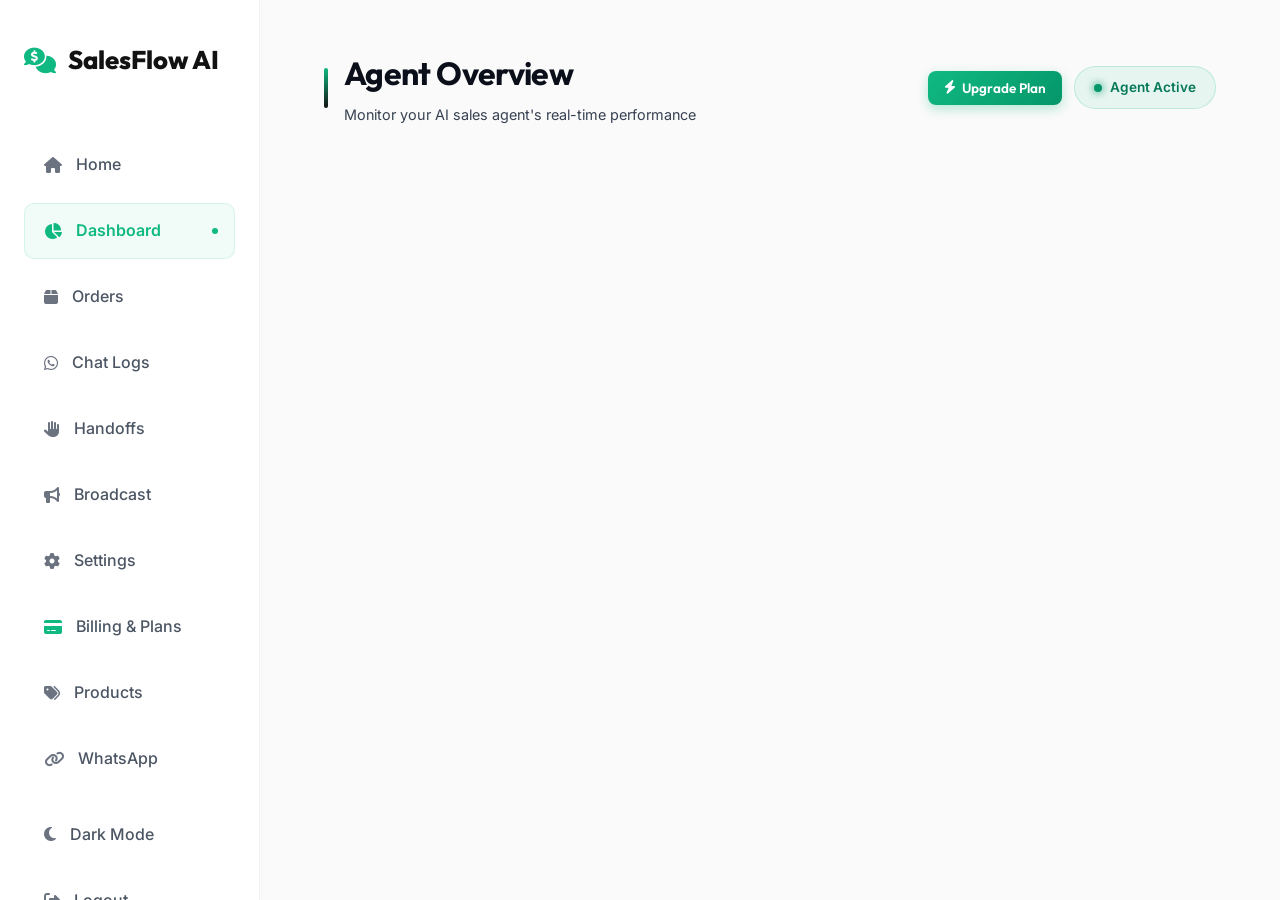
==== commit 50413630: "Add Paystack inline checkout, Billing & Plans tab, and CSV export" ====
--- a/dashboard.html
+++ b/dashboard.html
@@ -2230,6 +2230,9 @@
             <a href="#" class="nav-item" onclick="showSection('settings', this)">
                 <i class="fa-solid fa-gear"></i> Settings
             </a>
+            <a href="#" class="nav-item" onclick="showSection('settings', this); setTimeout(() => { const el = document.querySelector('.panel:last-child'); if(el) el.scrollIntoView({behavior:'smooth'}); }, 100);">
+                <i class="fa-solid fa-credit-card" style="color: #10b981;"></i> Billing & Plans
+            </a>
             <a href="#" class="nav-item" onclick="showSection('products', this)">
                 <i class="fa-solid fa-tags"></i> Products
             </a>
@@ -2256,9 +2259,12 @@
                     <p class="section-subtitle">Monitor your AI sales agent's real-time performance</p>
                 </div>
             </div>
-            <div class="status-badge" id="apiStatus">
-                <div class="status-dot"></div>
-                Agent Active
+            <div style="display: flex; gap: 12px; align-items: center;">
+                <button onclick="openPaystackCheckout('professional', 15000000)" style="background: linear-gradient(135deg, #10b981, #059669); border: none; color: #fff; padding: 8px 16px; border-radius: 8px; cursor: pointer; font-family: Outfit; font-weight: 600; font-size: 0.85rem; box-shadow: 0 4px 12px rgba(16,185,129,0.3); display: flex; align-items: center; gap: 6px;"><i class="fa-solid fa-bolt"></i> Upgrade Plan</button>
+                <div class="status-badge" id="apiStatus">
+                    <div class="status-dot"></div>
+                    Agent Active
+                </div>
             </div>
         </header>
 
@@ -2590,6 +2596,16 @@
                         <div style="color: #10b981; font-size: 1.1rem; margin-top: 4px;">● Active</div>
                     </div>
                 </div>
+                <div style="margin-top: 1.5rem; padding-top: 1.5rem; border-top: 1px solid rgba(255,255,255,0.08); display: flex; align-items: center; justify-content: space-between; flex-wrap: wrap; gap: 1rem;">
+                    <div>
+                        <div style="color: #fff; font-size: 1rem; font-weight: 600;">Subscription Tier Upgrade</div>
+                        <div style="color: #94a3b8; font-size: 0.85rem; margin-top: 2px;">Instantly increase your monthly WhatsApp message quota.</div>
+                    </div>
+                    <div style="display: flex; gap: 10px;">
+                        <button onclick="openPaystackCheckout('starter', 7500000)" style="background: rgba(255,255,255,0.05); border: 1px solid rgba(255,255,255,0.15); color: #fff; padding: 10px 16px; border-radius: 8px; cursor: pointer; font-family: Outfit; font-weight: 600; font-size: 0.85rem;">Upgrade to Starter (₦75k)</button>
+                        <button onclick="openPaystackCheckout('professional', 15000000)" style="background: linear-gradient(135deg, #10b981, #059669); border: none; color: #fff; padding: 10px 18px; border-radius: 8px; cursor: pointer; font-family: Outfit; font-weight: 600; font-size: 0.85rem; box-shadow: 0 4px 12px rgba(16,185,129,0.3);">⚡ Upgrade to Pro (₦150k)</button>
+                    </div>
+                </div>
             </div>
         </div>
     </main>
@@ -2604,7 +2620,10 @@
                     <p class="section-subtitle">Track and manage all customer orders</p>
                 </div>
             </div>
-            <button class="refresh-btn" onclick="loadOrders()"><i class="fa-solid fa-rotate-right"></i> Refresh</button>
+            <div style="display: flex; gap: 10px; align-items: center;">
+                <button class="refresh-btn" onclick="exportOrdersCSV()" style="background: rgba(16, 185, 129, 0.15); border: 1px solid rgba(16, 185, 129, 0.3); color: #10b981;"><i class="fa-solid fa-file-csv"></i> Export Orders</button>
+                <button class="refresh-btn" onclick="loadOrders()"><i class="fa-solid fa-rotate-right"></i> Refresh</button>
+            </div>
         </header>
 
         <!-- Revenue Stats -->
@@ -2838,9 +2857,11 @@
             </div>
 
             <!-- Action buttons (Hidden during print) -->
-            <div style="display: flex; gap: 10px; margin-top: 2rem;" class="no-print">
-                <button onclick="printReceipt()" style="flex: 1; background: linear-gradient(135deg, var(--primary-light), var(--accent)); color: #fff; border: none; padding: 0.75rem; border-radius: 8px; font-weight: 600; cursor: pointer; display: flex; align-items: center; justify-content: center; gap: 6px; font-size: 0.95rem;"><i class="fa-solid fa-print"></i> Print Receipt</button>
-                <button onclick="closeReceiptModal()" style="background: rgba(255,255,255,0.05); color: #cbd5e1; border: 1px solid rgba(255,255,255,0.1); padding: 0.75rem 1.25rem; border-radius: 8px; cursor: pointer; font-size: 0.95rem;">Close</button>
+            <div style="display: grid; grid-template-columns: repeat(2, 1fr); gap: 10px; margin-top: 2rem;" class="no-print">
+                <button onclick="shareReceiptToWhatsApp()" style="background: #25D366; color: #fff; border: none; padding: 0.75rem; border-radius: 8px; font-weight: 600; cursor: pointer; display: flex; align-items: center; justify-content: center; gap: 6px; font-size: 0.9rem;"><i class="fa-brands fa-whatsapp"></i> Share WhatsApp</button>
+                <button onclick="copyReceiptSummary()" style="background: rgba(255,255,255,0.08); color: #fff; border: 1px solid rgba(255,255,255,0.15); padding: 0.75rem; border-radius: 8px; font-weight: 600; cursor: pointer; display: flex; align-items: center; justify-content: center; gap: 6px; font-size: 0.9rem;"><i class="fa-solid fa-copy"></i> Copy Summary</button>
+                <button onclick="printReceipt()" style="background: linear-gradient(135deg, var(--primary-light), var(--accent)); color: #fff; border: none; padding: 0.75rem; border-radius: 8px; font-weight: 600; cursor: pointer; display: flex; align-items: center; justify-content: center; gap: 6px; font-size: 0.9rem;"><i class="fa-solid fa-print"></i> Save / Print PDF</button>
+                <button onclick="closeReceiptModal()" style="background: rgba(255,255,255,0.05); color: #cbd5e1; border: 1px solid rgba(255,255,255,0.1); padding: 0.75rem; border-radius: 8px; cursor: pointer; font-size: 0.9rem;">Close</button>
             </div>
         </div>
     </div>
@@ -3282,6 +3303,7 @@
                     .order('created_at', { ascending: false });
                     
                 if (error) throw error;
+                window.allOrdersData = ordersData || [];
 
                 // Update revenue stats
 
@@ -3409,6 +3431,45 @@
 
         function printReceipt() {
             window.print();
+        }
+
+        function shareReceiptToWhatsApp() {
+            const biz = document.getElementById('receiptBizName').textContent || 'SalesFlow Business';
+            const custName = document.getElementById('receiptCustName').textContent || 'Customer';
+            const phone = document.getElementById('receiptCustPhone').textContent || '';
+            const amount = document.getElementById('receiptTotalAmount').textContent || '₦0';
+            const status = document.getElementById('receiptStatusBadge').textContent || 'PAID';
+            const text = `*OFFICIAL DIGITAL RECEIPT*\nFrom: ${biz}\nCustomer: ${custName}\nTotal Amount: ${amount}\nStatus: ${status}\n\nThank you for your business! Powered securely by SalesFlow AI.`;
+            const cleanPhone = phone.replace(/[^0-9]/g, '');
+            const url = `https://wa.me/${cleanPhone}?text=${encodeURIComponent(text)}`;
+            window.open(url, '_blank');
+        }
+
+        function copyReceiptSummary() {
+            const biz = document.getElementById('receiptBizName').textContent || 'SalesFlow Business';
+            const custName = document.getElementById('receiptCustName').textContent || 'Customer';
+            const amount = document.getElementById('receiptTotalAmount').textContent || '₦0';
+            const status = document.getElementById('receiptStatusBadge').textContent || 'PAID';
+            const text = `Receipt from ${biz}: ${custName} paid ${amount} (${status}). Verified via SalesFlow AI.`;
+            navigator.clipboard.writeText(text);
+            alert('✅ Receipt summary copied to clipboard!');
+        }
+
+        function exportOrdersCSV() {
+            if (!window.allOrdersData || window.allOrdersData.length === 0) {
+                alert('No orders to export!');
+                return;
+            }
+            let csv = 'Order ID,Customer Name,Phone Number,Total Amount,Status,Created At\n';
+            window.allOrdersData.forEach(order => {
+                csv += `"${order.id || ''}","${(order.customer_name || 'Unknown').replace(/"/g, '""')}","${order.phone_number || ''}",${order.total_amount || 0},"${order.status || ''}","${order.created_at || ''}"\n`;
+            });
+            const blob = new Blob([csv], { type: 'text/csv;charset=utf-8;' });
+            const url = URL.createObjectURL(blob);
+            const a = document.createElement('a');
+            a.href = url;
+            a.download = `salesflow_orders_${new Date().toISOString().slice(0,10)}.csv`;
+            a.click();
         }
 
         async function loadHandoffs() {
@@ -4538,6 +4599,55 @@
             }
         });
     </script>
+    <!-- Paystack Inline Checkout Gateway -->
+    <script src="https://js.paystack.co/v1/inline.js"></script>
+    <script>
+        function openPaystackCheckout(planName, amountKobo) {
+            if (typeof PaystackPop === 'undefined') {
+                alert('Paystack gateway loading... Please check your internet connection.');
+                return;
+            }
+            const userEmail = localStorage.getItem('salesflow_user_email') || 'merchant@salesflowai.online';
+            const businessId = localStorage.getItem('salesflow_business_id') || window.businessId || '11111111-2222-3333-4444-555555555555';
+            
+            const handler = PaystackPop.setup({
+                key: 'pk_test_c55d0f24a2c55b5c9088d67d85039d5a645b1ebf',
+                email: userEmail,
+                amount: amountKobo,
+                currency: 'NGN',
+                ref: 'salesflow_sub_' + Math.floor((Math.random() * 1000000000) + 1),
+                metadata: {
+                    custom_fields: [
+                        { display_name: "Plan Type", variable_name: "plan_type", value: planName },
+                        { display_name: "Business ID", variable_name: "business_id", value: businessId }
+                    ]
+                },
+                callback: function(response) {
+                    alert('🎉 Paystack Payment Successful!\nReference: ' + response.reference + '\n\nUpgrading your account tier to ' + planName.toUpperCase() + '...');
+                    const planBadge = document.querySelector('#settingsPlanType') || document.querySelector('.responsive-grid-2 div:nth-child(2) div:nth-child(2)');
+                    if (planBadge) planBadge.textContent = planName.toUpperCase();
+                    
+                    if (window.supabaseClient && businessId) {
+                        window.supabaseClient.from('businesses').update({
+                            plan_type: planName.toLowerCase(),
+                            monthly_message_limit: planName.toLowerCase() === 'professional' ? 2000 : 500,
+                            messages_used_this_month: 0,
+                            subscription_status: 'active'
+                        }).eq('id', businessId).then(() => {
+                            alert('✅ Account successfully upgraded to ' + planName.toUpperCase() + ' Plan!');
+                            location.reload();
+                        });
+                    } else {
+                        location.reload();
+                    }
+                },
+                onClose: function() {
+                    console.log('Paystack checkout window closed.');
+                }
+            });
+            handler.openIframe();
+        }
+    </script>
     <script src="dashboard.js"></script>
 </body>
 
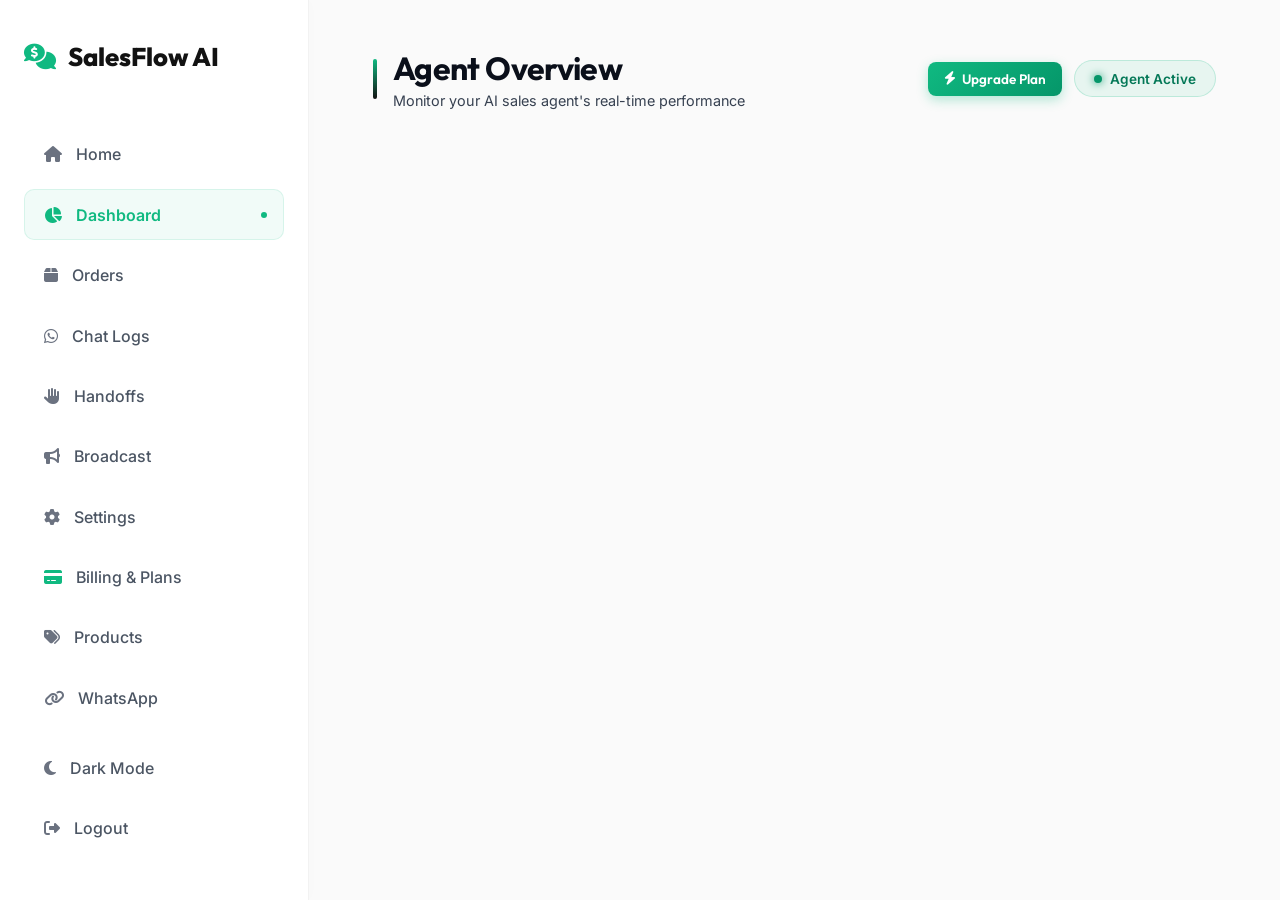
==== commit d6e4a760: "feat: Update Paystack integration to live production public key" ====
--- a/dashboard.html
+++ b/dashboard.html
@@ -2733,7 +2733,7 @@
             <div class="responsive-grid-2">
                 <div class="modal-field">
                     <label>Price</label>
-                    <input type="number" id="productPrice" placeholder="e.g. 15000" step="any">
+                    <input type="text" id="productPrice" placeholder="e.g. ₦15,000 or Contact for price">
                 </div>
                 <div class="modal-field">
                     <label>Category</label>
@@ -3388,6 +3388,7 @@
 
 
         function openReceiptModal(order) {
+            window.currentReceiptOrder = order;
             const bizName = document.getElementById('settingsBusinessName').textContent || 'SalesFlow Business';
             document.getElementById('receiptBizName').textContent = bizName;
             
@@ -3433,15 +3434,50 @@
             window.print();
         }
 
-        function shareReceiptToWhatsApp() {
+        async function shareReceiptToWhatsApp() {
+            const order = window.currentReceiptOrder || {};
             const biz = document.getElementById('receiptBizName').textContent || 'SalesFlow Business';
-            const custName = document.getElementById('receiptCustName').textContent || 'Customer';
+            const custName = document.getElementById('receiptCustName').textContent || 'Valued Customer';
             const phone = document.getElementById('receiptCustPhone').textContent || '';
             const amount = document.getElementById('receiptTotalAmount').textContent || '₦0';
             const status = document.getElementById('receiptStatusBadge').textContent || 'PAID';
-            const text = `*OFFICIAL DIGITAL RECEIPT*\nFrom: ${biz}\nCustomer: ${custName}\nTotal Amount: ${amount}\nStatus: ${status}\n\nThank you for your business! Powered securely by SalesFlow AI.`;
+            const dateStr = document.getElementById('receiptDate').textContent.replace('Date: ', '') || 'Today';
+            
+            const itemsList = [];
+            const listEl = document.getElementById('receiptItemsList');
+            if (listEl) {
+                listEl.querySelectorAll('span').forEach(sp => {
+                    if (sp.textContent.trim()) itemsList.push(`• ${sp.textContent.trim()}`);
+                });
+            }
+            const itemsFormatted = itemsList.length > 0 ? itemsList.join('\n') : `• ${order.items || 'General Order'}`;
+            const orderRef = `#SF-${order.id || Math.floor(1000 + Math.random() * 9000)}`;
+
+            const visualReceipt = `╔══════════════════════════════╗\n   🧾 *OFFICIAL DIGITAL RECEIPT*  \n╚══════════════════════════════╝\n\n🏪 *Merchant:* ${biz}\n👤 *Customer:* ${custName}\n📅 *Date:* ${dateStr}\n🔢 *Order Ref:* ${orderRef}\n\n━━━━━━━━━━━━━━━━━━━━━━━━━━━━━━\n📦 *ITEMIZED BREAKDOWN:*\n${itemsFormatted}\n━━━━━━━━━━━━━━━━━━━━━━━━━━━━━━\n\n💰 *TOTAL AMOUNT:* ${amount}\n✅ *STATUS:* ${status}\n\n🔒 _Securely generated & verified by SalesFlow AI Engine._`;
+
             const cleanPhone = phone.replace(/[^0-9]/g, '');
-            const url = `https://wa.me/${cleanPhone}?text=${encodeURIComponent(text)}`;
+            
+            if (order.id && window.currentBusinessId) {
+                const btn = document.querySelector('#receiptModal button[onclick="shareReceiptToWhatsApp()"]');
+                const origHtml = btn ? btn.innerHTML : '';
+                if (btn) btn.innerHTML = `<i class="fa-solid fa-spinner fa-spin"></i> Dispatching via AI Bot...`;
+                
+                try {
+                    const res = await fetch(`${API_BASE}/orders/${order.id}/send-whatsapp-receipt?business_id=${window.currentBusinessId}`, {
+                        method: 'POST'
+                    });
+                    if (res.ok) {
+                        alert(`✅ Official Visual Receipt #${order.id} dispatched directly to ${cleanPhone} via your connected WhatsApp AI Bot!`);
+                        if (btn) btn.innerHTML = origHtml;
+                        return;
+                    }
+                } catch(err) {
+                    console.log('Bot direct dispatch fallback to manual wa.me link:', err);
+                }
+                if (btn) btn.innerHTML = origHtml;
+            }
+
+            const url = `https://wa.me/${cleanPhone}?text=${encodeURIComponent(visualReceipt)}`;
             window.open(url, '_blank');
         }
 
@@ -3908,6 +3944,21 @@
             }
         }
 
+        function formatNairaPrice(raw) {
+            if (raw == null || raw === '') return '';
+            let str = String(raw).trim();
+            if (!str || str === 'NaN' || str === '₦NaN') return '';
+            // If the price string contains words or letters like 'Contact for price', return as is without NaN
+            if (/[a-zA-Z]/.test(str.replace(/[Nn₦]/g, ''))) {
+                return str;
+            }
+            // Clean numbers
+            const numClean = str.replace(/[^0-9.]/g, '');
+            const num = parseFloat(numClean);
+            if (isNaN(num)) return str;
+            return '₦' + num.toLocaleString('en-US');
+        }
+
         function renderProducts() {
             const grid = document.getElementById('productsGrid');
             if (!productsData || productsData.length === 0) {
@@ -3949,7 +4000,7 @@
                        </div>`
                     : '<div class="product-card-img-placeholder"><i class="fa-solid fa-box-open" style="opacity:0.2"></i></div>';
                 
-                const priceStr = p.price != null ? '₦' + Number(p.price).toLocaleString() : '';
+                const priceStr = formatNairaPrice(p.price);
                 const catHtml = p.category ? `<div class="product-card-category">${p.category}</div>` : '';
                 const isAvail = p.is_available !== false;
                 const descText = p.description || '';
@@ -4222,7 +4273,7 @@
                 business_id: businessId,
                 name: name,
                 description: document.getElementById('productDesc').value.trim(),
-                price: document.getElementById('productPrice').value ? String(document.getElementById('productPrice').value) : "",
+                price: document.getElementById('productPrice').value ? formatNairaPrice(document.getElementById('productPrice').value) : "",
                 category: document.getElementById('productCategory').value.trim() || "",
                 image_url: document.getElementById('productImageUrl').value || "",
                 is_available: document.getElementById('productAvailable').checked,
@@ -4611,7 +4662,7 @@
             const businessId = localStorage.getItem('salesflow_business_id') || window.businessId || '11111111-2222-3333-4444-555555555555';
             
             const handler = PaystackPop.setup({
-                key: 'pk_test_c55d0f24a2c55b5c9088d67d85039d5a645b1ebf',
+                key: 'pk_live_92208e2d32d5f2a74bc2bf9ff3a82fd32ee0fe76',
                 email: userEmail,
                 amount: amountKobo,
                 currency: 'NGN',
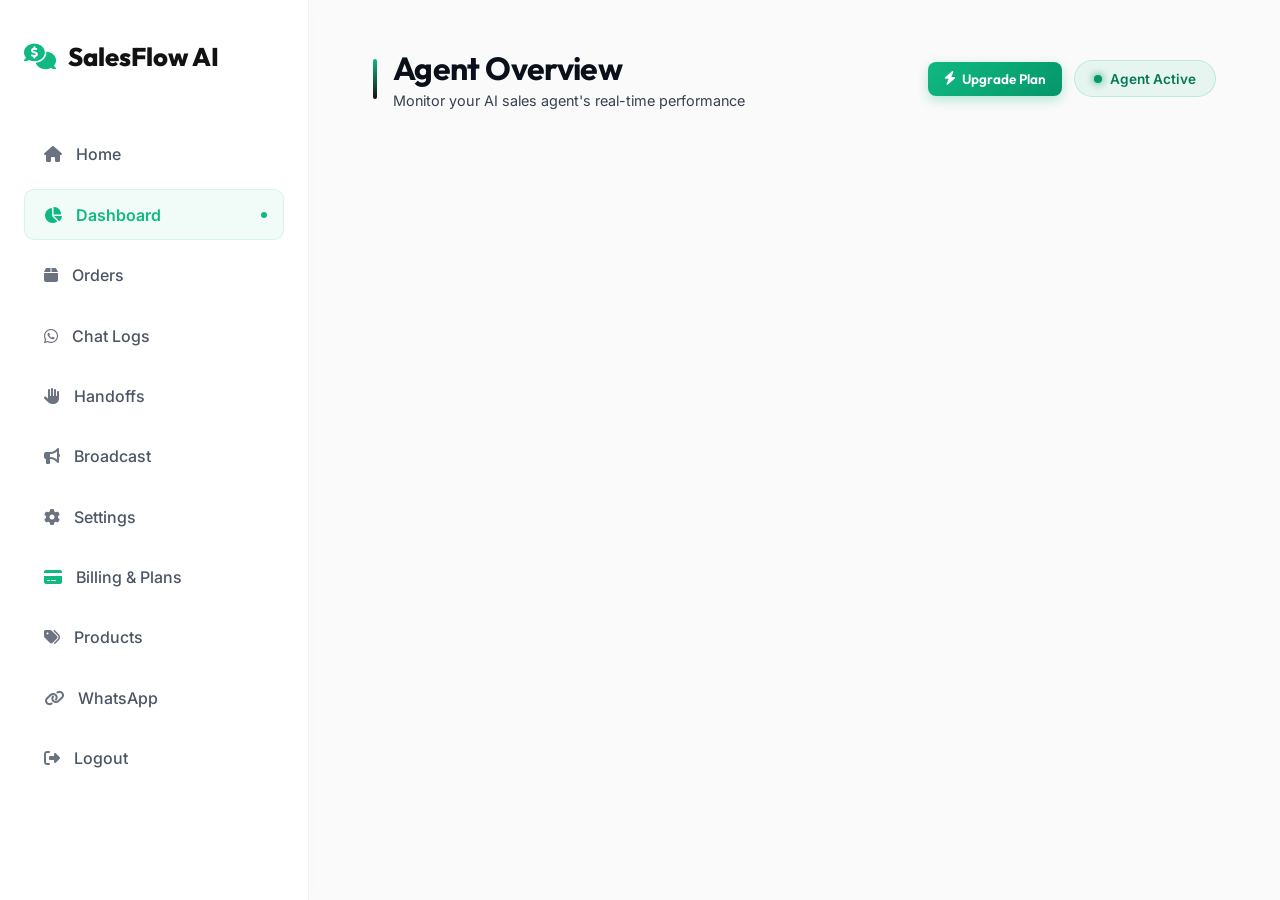
==== commit 4a00037d: "Fix dashboard sidebar mobile overlap, auto-training UI wrap, force light theme" ====
--- a/dashboard.html
+++ b/dashboard.html
@@ -898,13 +898,13 @@
                 position: fixed;
                 top: 0;
                 bottom: 0;
-                left: -280px;
+                left: -320px;
                 width: 260px;
                 transition: transform 0.3s cubic-bezier(0.4, 0, 0.2, 1);
                 box-shadow: 10px 0 30px rgba(0,0,0,0.5);
             }
             .sidebar.open {
-                transform: translateX(280px);
+                transform: translateX(320px);
             }
             .menu-toggle {
                 display: flex;
@@ -2239,10 +2239,7 @@
             <a href="#" class="nav-item" onclick="showSection('whatsapp', this)">
                 <i class="fa-solid fa-link"></i> WhatsApp
             </a>
-            <div style="flex: 1;"></div>
-            <a href="#" class="nav-item" id="themeToggleBtn" onclick="toggleTheme(); return false;" style="margin-top: auto;">
-                <i class="fa-solid fa-sun"></i> Light Mode
-            </a>
+
             <a href="#" class="nav-item" style="color: #ef4444;" onclick="logout(event)">
                 <i class="fa-solid fa-sign-out-alt"></i> Logout
             </a>
@@ -2568,7 +2565,7 @@
                     <textarea id="autoLearnedKnowledge" rows="6" placeholder="Sync your WhatsApp device and click 'Start Auto-Training' below to generate your knowledge base automatically. You can also edit these logs manually." style="width: 100%; padding: 0.7rem 1rem; background: rgba(0,0,0,0.2); border: 1px solid rgba(255,255,255,0.1); border-radius: 8px; color: #fff; font-family: Inter; resize: vertical; box-sizing: border-box;"></textarea>
                 </div>
                 
-                <div style="display: flex; align-items: center; gap: 1rem;">
+                <div style="display: flex; align-items: center; gap: 1rem; flex-wrap: wrap;">
                     <button id="btnAutoTrain" onclick="startAutoTraining()" style="background: linear-gradient(135deg, var(--primary), var(--primary-light)); color: #fff; border: none; padding: 0.75rem 2rem; border-radius: 8px; font-weight: 600; cursor: pointer; font-size: 0.95rem; display: flex; align-items: center; gap: 8px;">
                         <i class="fa-solid fa-wand-magic-sparkles"></i> Start Auto-Training
                     </button>
@@ -3007,31 +3004,12 @@
             document.getElementById('sidebarOverlay').classList.toggle('active');
         }
 
-        // ==================== LIGHT / DARK THEME TOGGLE ====================
-        function toggleTheme() {
-            document.body.classList.toggle('light-theme');
-            const isLight = document.body.classList.contains('light-theme');
-            localStorage.setItem('theme', isLight ? 'light' : 'dark');
-            updateThemeButton();
-        }
-
-        function updateThemeButton() {
-            const btn = document.getElementById('themeToggleBtn');
-            if (!btn) return;
-            const isLight = document.body.classList.contains('light-theme');
-            btn.innerHTML = isLight
-                ? '<i class="fa-solid fa-moon"></i> Dark Mode'
-                : '<i class="fa-solid fa-sun"></i> Light Mode';
-        }
-
-        // Apply saved theme on load
+
+
+        // Force light theme on load
         (function() {
-            const saved = localStorage.getItem('theme');
-            if (saved !== 'dark') {
-                document.body.classList.add('light-theme');
-            }
-            // Update button text after DOM is ready
-            document.addEventListener('DOMContentLoaded', updateThemeButton);
+            document.body.classList.add('light-theme');
+            localStorage.setItem('theme', 'light');
         })();
 
         const API_BASE = 'https://api.salesaiflow.online';
